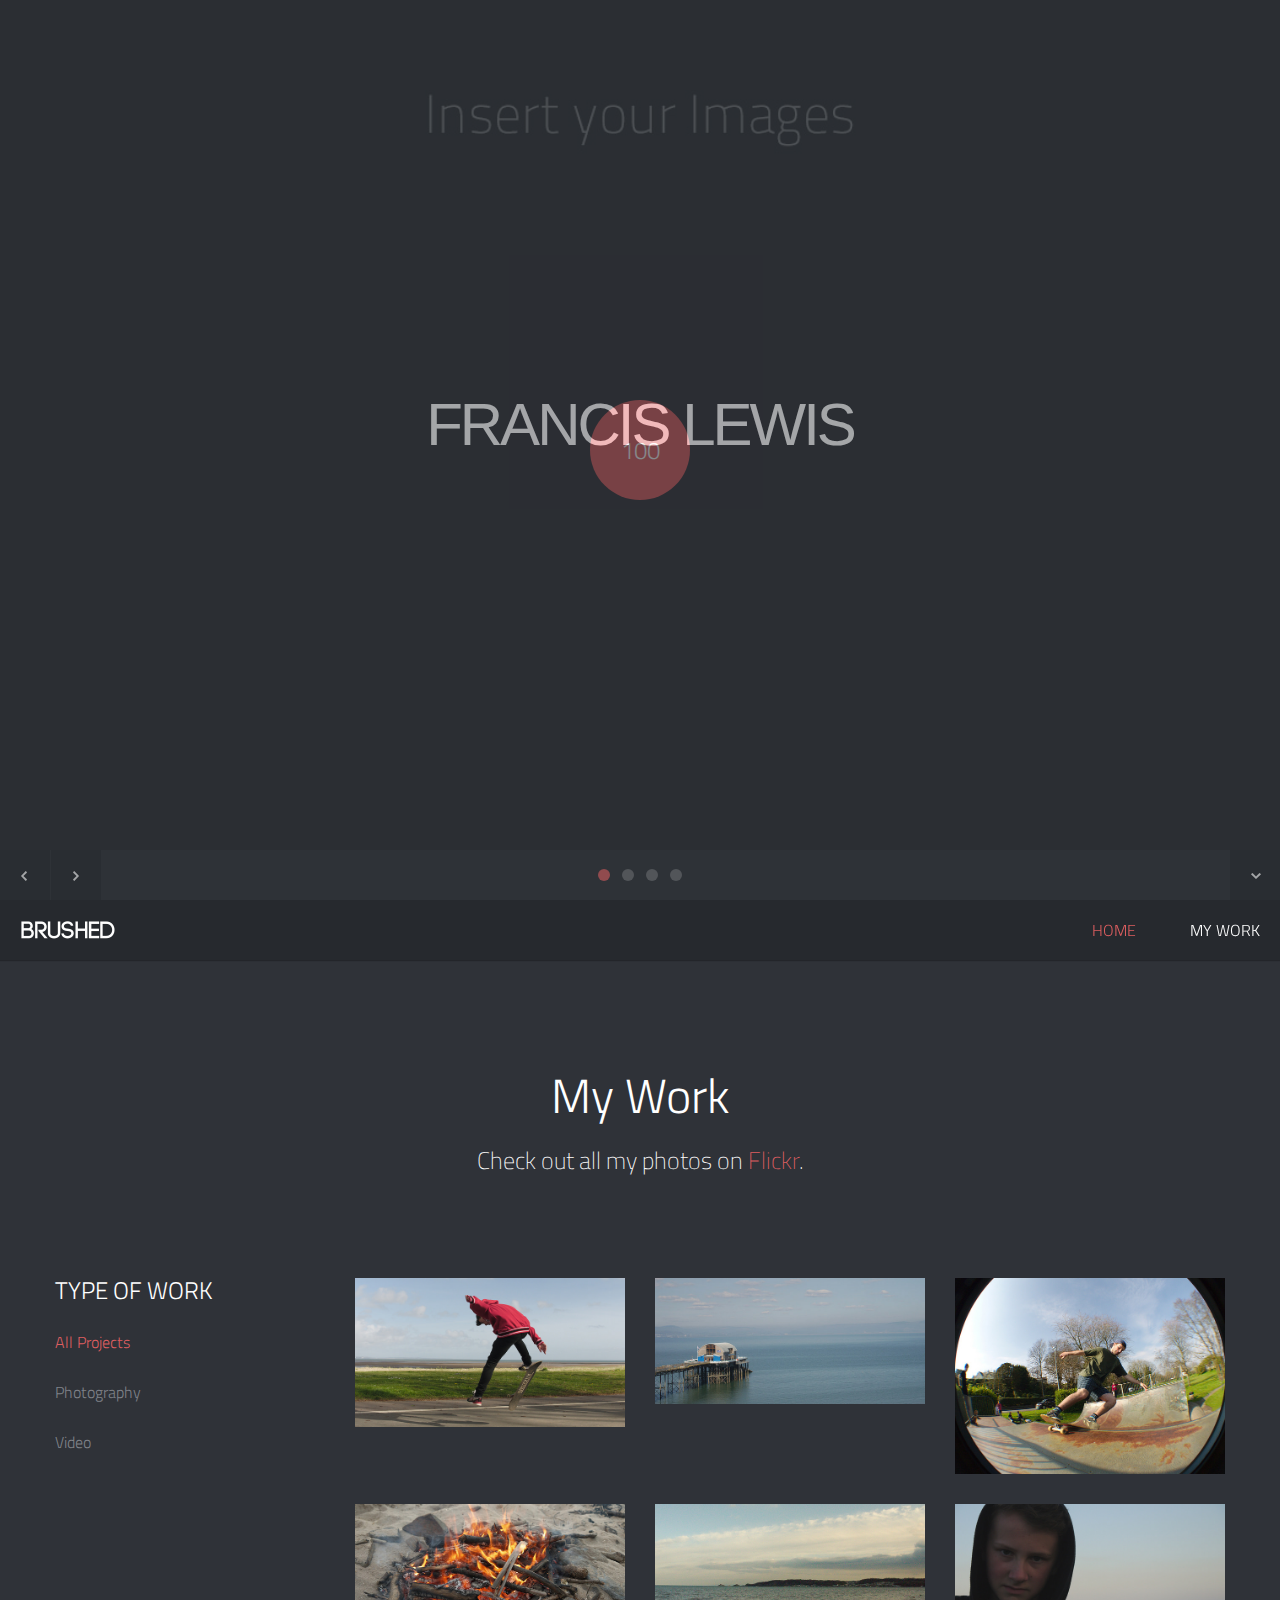
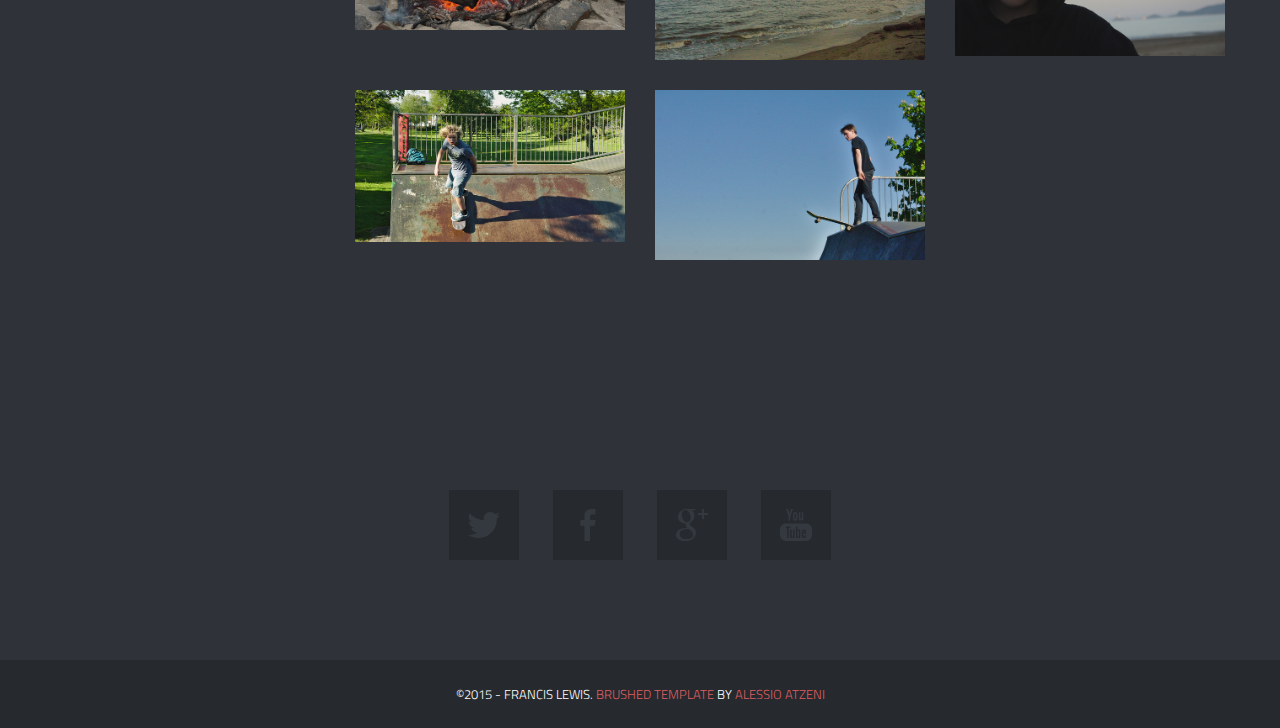
==== index.html @ e76071e8 "Added yt icon" ====
<!DOCTYPE html>
<!--[if lt IE 7]><html class="no-js lt-ie9 lt-ie8 lt-ie7" lang="en"> <![endif]-->
<!--[if (IE 7)&!(IEMobile)]><html class="no-js lt-ie9 lt-ie8" lang="en"><![endif]-->
<!--[if (IE 8)&!(IEMobile)]><html class="no-js lt-ie9" lang="en"><![endif]-->
<!--[if (IE 9)]><html class="no-js ie9" lang="en"><![endif]-->
<!--[if gt IE 8]><!--> <html lang="en-US"> <!--<![endif]-->
<head>

<!-- Meta Tags -->
<meta http-equiv="Content-Type" content="text/html; charset=UTF-8" />

<title>Francis Lewis - Photography</title>

<meta name="description" content="Insert Your Site Description" />

<!-- Mobile Specifics -->
<meta name="viewport" content="width=device-width, initial-scale=1.0">
<meta name="HandheldFriendly" content="true"/>
<meta name="MobileOptimized" content="320"/>

<!-- Mobile Internet Explorer ClearType Technology -->
<!--[if IEMobile]>  <meta http-equiv="cleartype" content="on">  <![endif]-->

<!-- Bootstrap -->
<link href="css/bootstrap.min.css" rel="stylesheet">

<!-- Main Style -->
<link href="css/main.css" rel="stylesheet">

<!-- Supersized -->
<link href="css/supersized.css" rel="stylesheet">
<link href="css/supersized.shutter.css" rel="stylesheet">

<!-- FancyBox -->
<link href="css/fancybox/jquery.fancybox.css" rel="stylesheet">

<!-- Font Icons -->
<link href="css/fonts.css" rel="stylesheet">

<!-- Shortcodes -->
<link href="css/shortcodes.css" rel="stylesheet">

<!-- Responsive -->
<link href="css/bootstrap-responsive.min.css" rel="stylesheet">
<link href="css/responsive.css" rel="stylesheet">

<!-- Supersized -->
<link href="css/supersized.css" rel="stylesheet">
<link href="css/supersized.shutter.css" rel="stylesheet">

<!-- Google Font -->
<link href='http://fonts.googleapis.com/css?family=Titillium+Web:400,200,200italic,300,300italic,400italic,600,600italic,700,700italic,900' rel='stylesheet' type='text/css'>

<!-- Fav Icon -->
<link rel="shortcut icon" href="#">

<link rel="apple-touch-icon" href="#">
<link rel="apple-touch-icon" sizes="114x114" href="#">
<link rel="apple-touch-icon" sizes="72x72" href="#">
<link rel="apple-touch-icon" sizes="144x144" href="#">

<!-- Modernizr -->
<script src="js/modernizr.js"></script>
</head>


<body>

<!-- This section is for Splash Screen -->
<div class="ole">
<section id="jSplash">
	<div id="circle"></div>
</section>
</div>
<!-- End of Splash Screen -->

<!-- Homepage Slider -->
<div id="home-slider">
    <div class="overlay"></div>

    <div class="slider-text">
    	<div id="slidecaption">Francis Lewis</div>
    </div>

	<div class="control-nav">
        <a id="prevslide" class="load-item"><i class="font-icon-arrow-simple-left"></i></a>
        <a id="nextslide" class="load-item"><i class="font-icon-arrow-simple-right"></i></a>
        <ul id="slide-list"></ul>

        <a id="nextsection" href="#work"><i class="font-icon-arrow-simple-down"></i></a>
    </div>
</div>
<!-- End Homepage Slider -->

<!-- Header -->
<header>
    <div class="sticky-nav">
    	<a id="mobile-nav" class="menu-nav" href="#menu-nav"></a>

        <div id="logo">
        	<a id="goUp" href="#home-slider" title="Francislewis">Francis Lewis</a>
        </div>

        <nav id="menu">
        	<ul id="menu-nav">
            	<li class="current"><a href="#home-slider">Home</a></li>
                <li><a href="#work">My Work</a></li>
            </ul>
        </nav>

    </div>
</header>
<!-- End Header -->

<!-- Our Work Section -->
<div id="work" class="page">
	<div class="container">
    	<!-- Title Page -->
        <div class="row">
            <div class="span12">
                <div class="title-page">
                    <h2 class="title">My Work</h2>
                    <h3 class="title-description">Check out all my photos on <a href="https://www.flickr.com/photos/127356653@N03/">Flickr</a>.</h3>
                </div>
            </div>
        </div>
        <!-- End Title Page -->

        <!-- Portfolio Projects -->
        <div class="row">
        	<div class="span3">
            	<!-- Filter -->
                <nav id="options" class="work-nav">
                    <ul id="filters" class="option-set" data-option-key="filter">
                    	<li class="type-work">Type of Work</li>
                        <li><a href="#filter" data-option-value="*" class="selected">All Projects</a></li>
                        <li><a href="#filter" data-option-value=".photography">Photography</a></li>
                        <li><a href="#filter" data-option-value=".video">Video</a></li>
                    </ul>
                </nav>
                <!-- End Filter -->
            </div>

            <div class="span9">
            	<div class="row">
                	<section id="projects">
                    	<ul id="thumbs">

							<!-- Item Project and Filter Name -->
                        	<li class="item-thumbs span3 photography">
                            	<!-- Fancybox - Gallery Enabled - Title - Full Image -->
                            	<a class="hover-wrap fancybox" data-fancybox-group="gallery" title="The City" href="img/work/full/image-01-full.jpg">
                                	<span class="overlay-img"></span>
                                    <span class="overlay-img-thumb font-icon-plus"></span>
                                </a>
                                <!-- Thumb Image and Description -->
                                <img src="img/work/thumbs/image-01.jpg" alt="A skateboarder on the seafront.">
                            </li>
                        	<!-- End Item Project -->

							<!-- Item Project and Filter Name -->
                        	<li class="item-thumbs span3 photography">
                            	<!-- Fancybox - Gallery Enabled - Title - Full Image -->
                            	<a class="hover-wrap fancybox" data-fancybox-group="gallery" title="The Office" href="img/work/full/image-02-full.jpg">
                                	<span class="overlay-img"></span>
                                    <span class="overlay-img-thumb font-icon-plus"></span>
                                </a>
                                <!-- Thumb Image and Description -->
                                <img src="img/work/thumbs/image-02.jpg" alt="Lorem ipsum dolor sit amet, consectetur adipiscing elit. Phasellus quis elementum odio. Curabitur pellentesque, dolor vel pharetra mollis.">
                            </li>
                        	<!-- End Item Project -->

							<!-- Item Project and Filter Name -->
                        	<li class="item-thumbs span3 photography">
                            	<!-- Fancybox - Gallery Enabled - Title - Full Image -->
                            	<a class="hover-wrap fancybox" data-fancybox-group="gallery" title="The Mountains" href="img/work/full/image-03-full.jpg">
                                	<span class="overlay-img"></span>
                                    <span class="overlay-img-thumb font-icon-plus"></span>
                                </a>
                                <!-- Thumb Image and Description -->
                                <img src="img/work/thumbs/image-03.jpg" alt="Lorem ipsum dolor sit amet, consectetur adipiscing elit. Phasellus quis elementum odio. Curabitur pellentesque, dolor vel pharetra mollis.">
                            </li>
                        	<!-- End Item Project -->

							<!-- Item Project and Filter Name -->
                        	<li class="item-thumbs span3 photography">
                            	<!-- Fancybox - Gallery Enabled - Title - Full Image -->
                            	<a class="hover-wrap fancybox" data-fancybox-group="gallery" title="The Sea" href="img/work/full/image-04-full.jpg">
                                	<span class="overlay-img"></span>
                                    <span class="overlay-img-thumb font-icon-plus"></span>
                                </a>
                                <!-- Thumb Image and Description -->
                                <img src="img/work/thumbs/image-04.jpg" alt="Lorem ipsum dolor sit amet, consectetur adipiscing elit. Phasellus quis elementum odio. Curabitur pellentesque, dolor vel pharetra mollis.">
                            </li>
                        	<!-- End Item Project -->

							<!-- Item Project and Filter Name -->
                        	<li class="item-thumbs span3 photography">
                            	<!-- Fancybox - Gallery Enabled - Title - Full Image -->
                            	<a class="hover-wrap fancybox" data-fancybox-group="gallery" title="Clouds" href="img/work/full/image-05-full.jpg">
                                	<span class="overlay-img"></span>
                                    <span class="overlay-img-thumb font-icon-plus"></span>
                                </a>
                                <!-- Thumb Image and Description -->
                                <img src="img/work/thumbs/image-05.jpg" alt="Lorem ipsum dolor sit amet, consectetur adipiscing elit. Phasellus quis elementum odio. Curabitur pellentesque, dolor vel pharetra mollis.">
                            </li>
                        	<!-- End Item Project -->


							<!-- Item Project and Filter Name -->
                        	<li class="item-thumbs span3 photography">
                            	<!-- Fancybox - Gallery Enabled - Title - Full Image -->
                            	<a class="hover-wrap fancybox" data-fancybox-group="gallery" title="The Dark" href="img/work/full/image-06-full.jpg">
                                	<span class="overlay-img"></span>
                                    <span class="overlay-img-thumb font-icon-plus"></span>
                                </a>
                                <!-- Thumb Image and Description -->
                                <img src="img/work/thumbs/image-06.jpg" alt="Lorem ipsum dolor sit amet, consectetur adipiscing elit. Phasellus quis elementum odio. Curabitur pellentesque, dolor vel pharetra mollis.">
                            </li>
                        	<!-- End Item Project -->

							<!-- Item Project and Filter Name -->
                        	<li class="item-thumbs span3 photography">
                            	<!-- Fancybox - Gallery Enabled - Title - Full Image -->
                            	<a class="hover-wrap fancybox" data-fancybox-group="gallery" title="The Beach" href="img/work/full/image-07-full.jpg">
                                	<span class="overlay-img"></span>
                                    <span class="overlay-img-thumb font-icon-plus"></span>
                                </a>
                                <!-- Thumb Image and Description -->
                                <img src="img/work/thumbs/image-07.jpg" alt="Lorem ipsum dolor sit amet, consectetur adipiscing elit. Phasellus quis elementum odio. Curabitur pellentesque, dolor vel pharetra mollis.">
                            </li>
                        	<!-- End Item Project -->
				<!-- Item Project and Filter Name -->

                        	<li class="item-thumbs span3 photography">
                            	<!-- Fancybox - Gallery Enabled - Title - Full Image -->
                            	<a class="hover-wrap fancybox" data-fancybox-group="gallery" title="The Beach" href="img/work/full/image-08-full.jpg">
                                	<span class="overlay-img"></span>
                                    <span class="overlay-img-thumb font-icon-plus"></span>
                                </a>
                                <!-- Thumb Image and Description -->
                                <img src="img/work/thumbs/image-08.jpg" alt="Lorem ipsum dolor sit amet, consectetur adipiscing elit. Phasellus quis elementum odio. Curabitur pellentesque, dolor vel pharetra mollis.">
                            </li>
                        	<!-- End Item Project -->
                        </ul>
                    </section>

            	</div>
            </div>
        </div>
        <!-- End Portfolio Projects -->
    </div>
</div>
<!-- End Our Work Section -->

<!-- Socialize -->
<div id="social-area" class="page">
	<div class="container">
    	<div class="row">
            <div class="span12">
                <nav id="social">
                    <ul>
                        <li><a href="https://twitter.com/swanseaboyfran" title="Follow Me on Twitter" target="_blank"><span class="font-icon-social-twitter"></span></a></li>
                        <li><a href="https://www.facebook.com/Francislewis2000" title="Follow Me on Facebook" target="_blank"><span class="font-icon-social-facebook"></span></a></li>
                        <li><a href="https://plus.google.com/+FrancisLewis2000" title="Follow Me on Google Plus" target="_blank"><span class="font-icon-social-google-plus"></span></a></li>
												<li><a href="https://plus.google.com/+FrancisLewis2000" title="Subscribe to me on Youtube" target="_blank"><span class="font-icon-social-youtube"></span></a></li>
                    </ul>
                </nav>
            </div>
        </div>
    </div>
</div>
<!-- End Socialize -->

<!-- Footer -->
<footer>
	<p class="credits">&copy;2015 - Francis Lewis. <a href="http://themes.alessioatzeni.com/html/brushed/" title="Brushed | Responsive One Page Template">Brushed Template</a> by <a href="http://www.alessioatzeni.com/" title="Alessio Atzeni | Web Designer &amp; Front-end Developer">Alessio Atzeni</a></p>
</footer>
<!-- End Footer -->

<!-- Back To Top -->
<a id="back-to-top" href="#">
	<i class="font-icon-arrow-simple-up"></i>
</a>
<!-- End Back to Top -->


<!-- Js -->
<script src="http://ajax.googleapis.com/ajax/libs/jquery/1.9.1/jquery.min.js"></script> <!-- jQuery Core -->
<script src="js/bootstrap.min.js"></script> <!-- Bootstrap -->
<script src="js/supersized.3.2.7.min.js"></script> <!-- Slider -->
<script src="js/waypoints.js"></script> <!-- WayPoints -->
<script src="js/waypoints-sticky.js"></script> <!-- Waypoints for Header -->
<script src="js/jquery.isotope.js"></script> <!-- Isotope Filter -->
<script src="js/jquery.fancybox.pack.js"></script> <!-- Fancybox -->
<script src="js/jquery.fancybox-media.js"></script> <!-- Fancybox for Media -->
<script src="js/jquery.tweet.js"></script> <!-- Tweet -->
<script src="js/plugins.js"></script> <!-- Contains: jPreloader, jQuery Easing, jQuery ScrollTo, jQuery One Page Navi -->
<script src="js/main.js"></script> <!-- Default JS -->
<!-- End Js -->

</body>
</html>
---- css/main.css ----
/*
Theme Name: Brushed
Theme URI: http://www.themes.alessioatzeni.com/html/brushed/
Author: Alessio Atzeni
Author URI: http://www.alessioatzeni.com
Description: Personal Website and Portfolio of Alessio Atzeni
Version: 1.0
*/


/* ==================================================
   Basic Styles
================================================== */

html, body {
	height: 100%;
}

html, hmtl a{
	width:100%;
	font-size: 100%;
	-webkit-text-size-adjust: 100%;
	-ms-text-size-adjust: 100%;
}

body{
	background:#2F3238;
	color:#7F8289;
	font-weight:300;
	font-size:16px;
	font-family: 'Titillium Web', sans-serif;
	line-height:28px;
}


a{
	color:#DE5E60;
	text-decoration: none;
	cursor: pointer;

	-webkit-transition: color 0.1s linear 0s;
	   -moz-transition: color 0.1s linear 0s;
		 -o-transition: color 0.1s linear 0s;
		    transition: color 0.1s linear 0s;
}

a:hover,
a:active,
a:focus{
	outline: 0;
	color:#FFFFFF;
	text-decoration:none;
}

a img {
	border: none;
}

a > img {
	vertical-align: bottom;
}

img {
	max-width: none;
}

strong {
  	font-weight: 500;
}

p {
	margin: 0 0 30px;
}

hr {
	border-style: dashed;
	border-color: #3C3F45;
	border-bottom: none;
	border-left: none;
	border-right: none;
	margin: 50px 0;
}

.align_left{
	float:left;
	margin:0 25px 0 0px!important;
}

.align_right{
	float:right;
	margin:0 0 0 25px!important;
}

.text_align_left {
	text-align: left;
}

.text_align_center {
	text-align: center;
}

.text_align_right {
	text-align: right;
}

.color-text {
    color: #DE5E60;
}

.through{
	text-decoration:line-through;
}

input, button, select, textarea {
	font-weight: 300;
	font-family: 'Titillium Web', sans-serif;
	outline: 0;
}

input:focus,
textarea:focus,
input[type="text"]:focus {
	outline: 0;
}

input:-moz-placeholder,
textarea:-moz-placeholder {
  color: #7F8289;
}

input:-ms-input-placeholder,
textarea:-ms-input-placeholder {
  color: #7F8289;
}

input::-webkit-input-placeholder,
textarea::-webkit-input-placeholder {
  color: #7F8289;
}

/* ==================================================
   Code and Pre
================================================== */

code,
pre {
  	padding: 0 3px 2px;
  	-webkit-border-radius: 3px;
       -moz-border-radius: 3px;
            border-radius: 3px;
  	color: #232527;
  	font-size: 12px;
  	font-family: Monaco, Menlo, Consolas, "Courier New", monospace;
}

code {
  	padding: 2px 4px;
  	border: 1px solid #dde4e9;
  	background-color: #F6F6F6;
  	color: #232527;
  	white-space: nowrap;
}

pre {
  	display: block;
  	margin: 70px 50px;
  	padding: 30px;
  	border: 1px solid #dde4e9;
  	-webkit-border-radius: 4px;
       -moz-border-radius: 4px;
            border-radius: 4px;
  	background-color: #FCFCFC;
  	white-space: pre;
  	white-space: pre-wrap;
  	word-wrap: break-word;
  	word-break: break-all;
  	font-size: 12px;
  	line-height: 20px;
}

pre code {
  	padding: 0;
  	border: 0;
  	background-color: transparent;
  	color: inherit;
  	white-space: pre;
  	white-space: pre-wrap;
}

.pre-scrollable {
  	overflow-y: scroll;
  	max-height: 340px;
}

/* ==================================================
   Typography
================================================== */

h1,
h2,
h3,
h4,
h5,
h6{
	margin:0 0 20px 0;
	color:#FFFFFF;
	font-weight:300;
	font-family: 'Titillium Web', sans-serif;
	line-height:1.5em;
}

h1{
	font-size:48px;
}

h2{
	font-size:36px;
}

h3{
	font-size:24px;
}

h4{
	font-size:20px;
}

h5{
	font-size:18px;
}

h6{
	font-size:16px;
}

h3.spec {
	color: #FFFFFF;
    font-size: 24px;
    font-weight: 300;
    line-height: 1em;
    margin-bottom: 30px;
    text-transform: uppercase;
}


/* ==================================================
   Margin Bottom Sets
================================================== */

.margin-0{
	margin-bottom:0 !important;
}

.margin-10{
	margin-bottom:10px !important;
}

.margin-15{
	margin-bottom:15px !important;
}

.margin-20{
	margin-bottom:20px !important;
}

.margin-30{
	margin-bottom:30px !important;
}

.margin-40{
	margin-bottom:40px !important;
}

.margin-50{
	margin-bottom:50px !important;
}

.margin-60{
	margin-bottom:60px !important;
}

.margin-70{
	margin-bottom:70px !important;
}

.margin-80{
	margin-bottom:80px !important;
}

/* ==================================================
   Home Slider
================================================== */

#home-slider {
	position: relative;
	overflow: hidden;
	height: 100%;
}

#home-slider .overlay {
	position: absolute;
	width: 100%;
	height: 100%;
	background: #26292E;
	opacity: 0.7;
	filter: alpha(opacity=70);
	z-index: 0;
}

#home-slider .slider-text {
	position: absolute;
	left: 50%;
	top: 50%;
	margin: -150px 0 0 -585px;
	width: 1170px;
	height: 250px;
	text-align: center;
	z-index: 2;
}

#home-slider #slidecaption {
	width: 100%;
	line-height: 250px;
	margin: 0;
	text-align: center;
	text-shadow: none;
}

#home-slider .slide-content {
	font-size: 60px;
	color: #FFFFFF;
	letter-spacing: -3px;
	text-transform: uppercase;
}

#home-slider .control-nav {
	position: absolute;
	width: 100%;
	background: #2F3238;
	height: 50px;
	bottom: 0;
	z-index: 2;
}

#home-slider #nextslide,
#home-slider #prevslide {
	background-image: none;
	background-color: #26292E;
	display: inline-block;
	margin: 0;
	position: relative;
	top: 0;
	left: 0;
	right: 0;
	width: 50px;
	height: 50px;
	opacity: 1;
	filter: alpha(opacity=100);

	-webkit-transition: background 0.1s linear 0s;
	   -moz-transition: background 0.1s linear 0s;
		 -o-transition: background 0.1s linear 0s;
		    transition: background 0.1s linear 0s;
}

#home-slider #nextslide {
	margin-left: -3px;
}

#home-slider #nextsection {
	float:right;
}

#home-slider #nextslide:hover,
#home-slider #prevslide:hover {
	background-color:#DE5E60;
}

#home-slider #nextslide i,
#home-slider #prevslide i {
	font-size: 16px;
	color: #FFFFFF;
	position: absolute;
	left: 50%;
	top: 50%;
	margin-top: -7px;
	line-height: 1em;
}

#home-slider #nextslide i {
	margin-left: -8px;
}

#home-slider #prevslide i {
	margin-left: -9px;
}

#home-slider ul#slide-list {
	top: 50%;
	padding: 0;
	margin:-6px 0 0 0;
}

#home-slider ul#slide-list li {
	margin-right: 12px;
}

#home-slider ul#slide-list li:last-child {
	margin-right: 0;
}

#home-slider ul#slide-list li a {
	background-color: #6E7074;
	background-image: none;
	width: 12px;
	height: 12px;

	-webkit-border-radius: 999px;
	-moz-border-radius: 999px;
	border-radius: 999px;

	-webkit-transition: background 0.1s linear 0s;
	   -moz-transition: background 0.1s linear 0s;
		 -o-transition: background 0.1s linear 0s;
		    transition: background 0.1s linear 0s;
}

#home-slider ul#slide-list li a:hover {
	background-color: #FFFFFF;
}

#home-slider ul#slide-list li.current-slide a,
#home-slider ul#slide-list li.current-slide a:hover {
	background-color:#DE5E60;
}

#home-slider #nextsection {
	background-color: #26292E;
	margin: 0;
	position: relative;
	float:right;
	width: 50px;
	height: 50px;

	-webkit-transition: background 0.1s linear 0s;
	   -moz-transition: background 0.1s linear 0s;
		 -o-transition: background 0.1s linear 0s;
		    transition: background 0.1s linear 0s;
}

#home-slider #nextsection:hover {
	background-color:#DE5E60;
}

#home-slider #nextsection i {
	font-size: 16px;
	color: #FFFFFF;
	position: absolute;
	left: 50%;
	top: 50%;
	margin-top: -7px;
	line-height: 1em;
}

#home-slider #nextsection i {
	margin-left: -7px;
}


/* ==================================================
   Header
================================================== */

header {
	width: 100%;
	z-index: 99;
}

header .sticky-nav {
	position: relative;
	width: 100%;
	height: 60px;
	background: #26292E;
	z-index: 1001;

	-webkit-box-shadow: 0 1px 1px rgba(0, 0, 0, 0.25);
	-moz-box-shadow: 0 1px 1px rgba(0, 0, 0, 0.25);
	box-shadow: 0 1px 1px rgba(0, 0, 0, 0.25);
}

header .sticky-nav.stuck {
	position: fixed;
	top: 0;
	left: 0;
	z-index: 1001;
}

header #logo {
	color: #FFFFFF;
	float: left;
	padding: 15px 0;
	margin-left: 20px;
}

header #logo a {
	background: url(../img/logo.png) no-repeat;
	width: 96px;
	height: 30px;
	text-indent: -9999px;
	display: block;
	opacity: 1;
	filter: alpha(opacity=100);

	-webkit-transition: opacity 0.25s ease-in-out 0s;
	   -moz-transition: opacity 0.25s ease-in-out 0s;
		 -o-transition: opacity 0.25s ease-in-out 0s;
		    transition: opacity 0.25s ease-in-out 0s;
}

header #logo a:hover {
	opacity: 0.65;
	filter: alpha(opacity=65);
}

nav#menu {
	float: right;
	margin-right: 20px;
}

nav#menu #menu-nav {
	margin: 0;
	padding: 0;
}

nav#menu #menu-nav li {
	list-style: none;
	display: inline-block;
	margin-left: 50px;
}

nav#menu #menu-nav li:first-child {
	margin-left: 0;
}

nav#menu #menu-nav li a {
	color: #FFFFFF;
	font-size: 16px;
	font-weight: 300;
	line-height: 60px;
	display: block;
	text-transform: uppercase;
}

nav#menu #menu-nav li.current a,
nav#menu #menu-nav li a:hover {
	color: #DE5E60;
}


/* ==================================================
   Mobile Navigation
================================================== */

#mobile-nav {
	display: none;
}

.menu-nav {
	background:url(../img/menu-mobile.png) 0 0 no-repeat;
	width: 16px;
	height: 16px;
	display: block;
	margin: 22px 0 0 0;

	-webkit-transform: rotate(0deg);
	   -moz-transform: rotate(0deg);
		-ms-transform: rotate(0deg);
		 -o-transform: rotate(0deg);
			transform: rotate(0deg);

	-webkit-transition: -webkit-transform 250ms ease-out 0s;
	   -moz-transition: -moz-transform 250ms ease-out 0s;
		 -o-transition: -o-transform 250ms ease-out 0s;
		    transition: transform 250ms ease-out 0s;
}

.menu-nav.open {
	background-position: 0 -16px;

	-webkit-transform: rotate(-180deg);
	   -moz-transform: rotate(-180deg);
		-ms-transform: rotate(-180deg);
		 -o-transform: rotate(-180deg);
			transform: rotate(-180deg);

	-webkit-transition: -webkit-transform 250ms ease-out 0s;
	   -moz-transition: -moz-transform 250ms ease-out 0s;
		 -o-transition: -o-transform 250ms ease-out 0s;
		    transition: transform 250ms ease-out 0s;
}

#navigation-mobile {
	display: none;
	text-align: center;
	width: 100%;
	background: #26292E;
	border-bottom: 1px solid #2F3238;
	position: relative;
	float: left;
	z-index: 9999;
}

#navigation-mobile li {
	list-style: none;
	border-top: 1px solid #2F3238;
}

#navigation-mobile li a{
	display: block;
	font-size: 16px;
	text-transform: uppercase;
	padding: 20px 0;
}


/* ==================================================
   Section Page
================================================== */

.page {
	background: #2F3238;
	padding: 100px 0;
	position: relative;
	z-index: 99;
}

.page-alternate {
	background: #26292E;
	padding: 100px 0;
	position: relative;
	z-index: 99;
}

.title-page {
	text-align: center;
	margin-bottom: 100px;
}

.title-page .title {
	font-size: 48px;
	margin: 0 0 10px 0
}

.title-page .title-description {
	font-size: 24px;
	font-weight: 200;
	margin: 0;
}

/* ==================================================
   Section Portfolio
================================================== */

.type-work {
	color: #FFFFFF;
	font-size: 24px;
	font-weight: 300;
	margin-bottom: 30px;
	line-height: 1em;
	text-transform: uppercase;
}

.work-nav #filters {
	margin: 0;
	padding: 0;
	list-style: none;
}

.work-nav #filters li {
	margin: 0 0 30px 0;
	padding: 0;
}

.work-nav #filters li a {
	color: #7F8289;
	font-size: 16px;
	display: block;
}

.work-nav #filters li a:hover {
	color: #FFFFFF;
}

.work-nav #filters li a.selected {
	color: #DE5E60;
}

#thumbs {
	margin: 0;
	padding: 0;
}

#thumbs li {
	list-style-type: none;
}

.item-thumbs {
	position: relative;
	overflow: hidden;
	margin-bottom: 30px;
	cursor: pointer;
}

.item-thumbs a + img {
	width: 100%;
}

.item-thumbs .hover-wrap {
	position: absolute;
	display: block;
	width: 100%;
	height: 100%;

	opacity: 0;
	filter: alpha(opacity=0);

	-webkit-transition: all 450ms ease-out 0s;
	   -moz-transition: all 450ms ease-out 0s;
		 -o-transition: all 450ms ease-out 0s;
		    transition: all 450ms ease-out 0s;

	-webkit-transform: rotateY(180deg) scale(0.5,0.5);
	   -moz-transform: rotateY(180deg) scale(0.5,0.5);
		-ms-transform: rotateY(180deg) scale(0.5,0.5);
		 -o-transform: rotateY(180deg) scale(0.5,0.5);
			transform: rotateY(180deg) scale(0.5,0.5);
}

.item-thumbs:hover .hover-wrap,
.item-thumbs.active .hover-wrap {
	opacity: 1;
	filter: alpha(opacity=100);

	-webkit-transform: rotateY(0deg) scale(1,1);
	   -moz-transform: rotateY(0deg) scale(1,1);
		-ms-transform: rotateY(0deg) scale(1,1);
		 -o-transform: rotateY(0deg) scale(1,1);
		    transform: rotateY(0deg) scale(1,1);
}

.item-thumbs .hover-wrap .overlay-img {
	position: absolute;
	width: 100%;
	height: 100%;
	background: #DE5E60;

	opacity: 0.80;
	filter: alpha(opacity=80);
}

.item-thumbs .hover-wrap .overlay-img-thumb {
	position: absolute;
	top: 50%;
	left: 50%;
	margin: -16px 0 0 -16px;
	color: #FFFFFF;
	font-size: 32px;
	line-height: 1em;

	opacity: 1;
	filter: alpha(opacity=100);
}


/* ==================================================
   About Section
================================================== */

.profile-name {
	margin-bottom: 15px;
}

.profile-description {
	margin-bottom: 25px;
}

.image-wrap {
	position: relative;
	overflow: hidden;
	margin-bottom: 25px;
	cursor: pointer;
}

.image-wrap img {
	width: 100%;
}

.image-wrap  .hover-wrap {
	position: absolute;
	display: block;
	width: 100%;
	height: 100%;

	opacity: 0;
	filter: alpha(opacity=0);

	-webkit-transition: all 450ms ease-out 0s;
	   -moz-transition: all 450ms ease-out 0s;
		 -o-transition: all 450ms ease-out 0s;
		    transition: all 450ms ease-out 0s;

	-webkit-transform: rotateY(180deg) scale(0.5,0.5);
	   -moz-transform: rotateY(180deg) scale(0.5,0.5);
		-ms-transform: rotateY(180deg) scale(0.5,0.5);
		 -o-transform: rotateY(180deg) scale(0.5,0.5);
			transform: rotateY(180deg) scale(0.5,0.5);
}

.image-wrap:hover .hover-wrap,
.image-wrap.active .hover-wrap {
	opacity: 1;
	filter: alpha(opacity=100);

	-webkit-transform: rotateY(0deg) scale(1,1);
	   -moz-transform: rotateY(0deg) scale(1,1);
		-ms-transform: rotateY(0deg) scale(1,1);
		 -o-transform: rotateY(0deg) scale(1,1);
		    transform: rotateY(0deg) scale(1,1);
}

.image-wrap .hover-wrap .overlay-img {
	position: absolute;
	width: 100%;
	height: 100%;
	background: #DE5E60;

	opacity: 0.80;
	filter: alpha(opacity=80);
}

.image-wrap .hover-wrap .overlay-text-thumb {
	position: absolute;
	width: 100%;
	height: 32px;
	top: 50%;
	margin: -16px 0 0 0;
	color: #FFFFFF;
	font-size: 20px;
	font-weight: 300;
	line-height: 32px;
	text-transform: uppercase;
	text-align: center;

	opacity: 1;
	filter: alpha(opacity=100);
}

.social-icons {
	margin: 0;
	padding: 0;
}

.social-icons li {
	display: inline-block;
	margin-left: 15px;
}

.social-icons li:first-child {
	margin-left: 0;
}

.social-icons li a{
	color: #FFFFFF;
	font-size: 16px;
	line-height: 1em;
	width: 16px;
	height: 16px;

	opacity: 0.3;
	filter: alpha(opacity=30);

	-webkit-transition: opacity 0.1s linear 0s;
	   -moz-transition: opacity 0.1s linear 0s;
		 -o-transition: opacity 0.1s linear 0s;
		    transition: opacity 0.1s linear 0s;
}

.social-icons li a:hover{
	opacity: 1;
	filter: alpha(opacity=100);
}

/* ==================================================
   Contact Section
================================================== */

.contact-details h3 {
	color: #FFFFFF;
    font-size: 24px;
    font-weight: 300;
    margin-bottom: 30px;
	line-height: 1em;
    text-transform: uppercase;
}

.contact-details ul {
	margin: 0;
	padding: 0;
	list-style: none;
}

.contact-details ul li {
	margin: 0 0 20px;
	line-height: 28px;
	padding: 0;
}

#contact-form {
	margin-bottom: 0;
}

#contact-form p {
	margin-bottom: 1px;
}

#contact-form input,
#contact-form textarea {
    border: none;
	-webkit-border-radius: 0;
	-moz-border-radius: 0;
    border-radius: 0;

    -webkit-box-shadow: none;
	-moz-box-shadow: none;
	box-shadow: none;

	background: #26292E;
    color: #FFFFFF;
    font-size: 16px;
    height: auto;
    padding: 15px;
	margin: 0;

    resize: none;
}

#contact-form input {
    width: 100%;
	-webkit-box-sizing: border-box;
	-moz-box-sizing: border-box;
	box-sizing: border-box;
}

#contact-form textarea {
    width: 100%;
	resize: vertical;
	-webkit-box-sizing: border-box;
	-moz-box-sizing: border-box;
	box-sizing: border-box;
}

#contact-form .submit {
    background: #3C3F45;
    color: #23262C;
    cursor: pointer;
    display: inline-block;
    font-size: 18px;
    font-weight: 500;
    padding: 16px 40px;
    text-align: center;
    vertical-align: middle;
    width: auto;
	margin-top: 30px;

	-webkit-transition: background 0.1s linear 0s, color 0.1s linear 0s;
	   -moz-transition: background 0.1s linear 0s, color 0.1s linear 0s;
		 -o-transition: background 0.1s linear 0s, color 0.1s linear 0s;
		    transition: background 0.1s linear 0s, color 0.1s linear 0s;
}

#contact-form .submit:hover {
    background: #DE5E60;
    color: #FFFFFF;
}

#response {
	margin-top: 20px;
	color: #FFFFFF;
}


/* ==================================================
   Twitter Feed
================================================== */

#twitter-feed {
	padding: 100px 0 90px;
	text-align: center;
}

#twitter-feed .follow {
	position: absolute;
	bottom: 30px;
	left: 50%;
	margin-left: -8px;
	font-size: 16px;
}

#ticker .tweet_list {
	margin: 0;
	padding: 0;
	height: 64px;
	list-style: none;
	overflow-y: hidden;
}

#ticker .tweet_list li {
	font-size: 18px;
	height: 64px;
	line-height: 28px;
	overflow: hidden;
}

#ticker .tweet_list .tweet_time a {
	color: #7f8289;
	font-size: 14px;
	font-style: italic;
	margin-left: 10px;
}

#ticker .tweet_list .tweet_time a:hover {
	color: #FFFFFF;
}


/* ==================================================
   Social Area
================================================== */

#social-area {
    text-align: center;
}

#social-area #social ul {
	margin: 0;
	padding: 0;
}

#social-area #social ul li {
	display: inline-block;
	margin-left: 30px;
	list-style: none;
	cursor: pointer;
}

#social-area #social ul li:first-child {
	margin-left: 0;
}

#social ul li a {
	display: block;
	width: 70px;
	height: 70px;

	background: #26292E;

	-webkit-transition: all 400ms ease-out 0s;
	   -moz-transition: all 400ms ease-out 0s;
		 -o-transition: all 400ms ease-out 0s;
		    transition: all 400ms ease-out 0s;

	-webkit-transform: rotateY(180deg);
	   -moz-transform: rotateY(180deg);
		-ms-transform: rotateY(180deg);
		 -o-transform: rotateY(180deg);
			transform: rotateY(180deg);
}

#social ul li a span {
	display: inline-block;
	margin: 0;
	color: #55606a;
	font-size: 32px;
	line-height: 70px;

	opacity: 0.3;
	filter: alpha(opacity=30);

	-webkit-transition: all 400ms ease-out 0s;
	   -moz-transition: all 400ms ease-out 0s;
		 -o-transition: all 400ms ease-out 0s;
		    transition: all 400ms ease-out 0s;

	-webkit-transform: rotateY(180deg);
	   -moz-transform: rotateY(180deg);
		-ms-transform: rotateY(180deg);
		 -o-transform: rotateY(180deg);
			transform: rotateY(180deg);
}

#social ul li:hover a,
#social ul li.active a {
	background-color: #DE5E60;

	-webkit-transform: rotateY(0deg);
	   -moz-transform: rotateY(0deg);
		-ms-transform: rotateY(0deg);
		 -o-transform: rotateY(0deg);
		    transform: rotateY(0deg);
}

#social ul li:hover a span,
#social ul li.active a span {
	color: #FFFFFF;
	opacity: 1;
	filter: alpha(opacity=100);

	-webkit-transform: rotateY(0deg);
	   -moz-transform: rotateY(0deg);
		-ms-transform: rotateY(0deg);
		 -o-transform: rotateY(0deg);
			transform: rotateY(0deg);
}

/* ==================================================
   Footer
================================================== */

footer {
	position: relative;
	width: 100%;
	height: auto;
	background: #26292E;
	text-align: center;
	z-index: 99;
}

footer .credits {
	color: #FFFFFF;
	font-size: 13px;
	margin-bottom: 0;
	padding: 20px 0;
	text-transform: uppercase;
}

/* ==================================================
   Back to Top
================================================== */

#back-to-top {
	display: none;
	background-color: #3C3F45;
	margin: 0;
	position: fixed;
	bottom: 0;
	right: 0;
	width: 50px;
	height: 50px;
	z-index: 99;

	-webkit-transition: background 0.1s linear 0s;
	   -moz-transition: background 0.1s linear 0s;
		 -o-transition: background 0.1s linear 0s;
		    transition: background 0.1s linear 0s;
}

#back-to-top:hover {
	background-color:#DE5E60;
}

#back-to-top i {
	font-size: 16px;
	color: #FFFFFF;
	position: absolute;
	left: 50%;
	top: 50%;
	margin-top: -7px;
	line-height: 1em;
}

#back-to-top i {
	margin-left: -7px;
}


/* ==================================================
   Preloader
================================================== */

#jpreOverlay,
#jSplash {
	background-color: #2F3238;
	position: absolute;
	width: 100%;
	height: 100%;
	z-index: 700;
}

#jpreSlide{
	position: absolute;
	top: 50% !important;
	left: 50% !important;
	margin: -50px 0 0 -50px;
	width: 100px;
	height: 100px;
}

#jpreLoader {
	position: relative !important;
	width: 100% !important;
	height: 100% !important;
	top: 0 !important;
}

#jprePercentage {
	width: 50px;
	height: 50px !important;
	line-height: 50px;
	position: absolute !important;
	text-align: center;
	left: 50%;
	top: 50%;
	margin: -25px 0 0 -25px;
	z-index: 800;

	font-size: 24px;
	color: #FFFFFF;

	-webkit-animation: circle 1s infinite forwards;
	   -moz-animation: circle 1s infinite forwards;
		-ms-animation: circle 1s infinite forwards;
		 -o-animation: circle 1s infinite forwards;
			animation: circle 1s infinite forwards;
}

#circle {
	position: absolute;
	top: 50%;
	left: 50%;
	z-index: 11;
	margin: -50px 0 0 -50px;
	width: 100px;
	height: 100px;
	background: #DE5E60;
	-webkit-border-radius: 999px;
	-moz-border-radius: 999px;
	border-radius: 999px;
	opacity: 0;
	filter: alpha(opacity=0);

	-webkit-animation: circle 1s infinite forwards;
	   -moz-animation: circle 1s infinite forwards;
		-ms-animation: circle 1s infinite forwards;
			animation: circle 1s infinite forwards;
}

@-webkit-keyframes circle {
	0% {-webkit-transform: rotateY(0deg);
		-webkit-animation-timing-function: ease-in;
	}
	50% {-webkit-transform: rotateY(180deg);
		-webkit-animation-timing-function: ease-out;
	}
	100% {-webkit-transform: rotateY(0deg);
		-webkit-animation-timing-function: ease-in;
	}
}

@-moz-keyframes circle {
	0% {-moz-transform: rotateY(0deg);
	}
	50% {-moz-transform: rotateY(180deg);
		-moz-animation-timing-function: ease-out;
	}
	100% {-moz-transform: rotateY(0deg);
		-moz-animation-timing-function: ease-in;
	}
}

@-ms-keyframes circle {
	0% {-ms-transform: rotateY(0deg);
		-ms-animation-timing-function: ease-in;
	}
	50% {-ms-transform: rotateY(180deg);
		-ms-animation-timing-function: ease-out;
	}
	100% {-ms-transform: rotateY(0deg);
		-ms-animation-timing-function: ease-in;
	}
}

@-o-keyframes circle {
	0% {-o-transform: rotateY(0deg);
		-o-animation-timing-function: ease-in;
	}
	50% {-o-transform: rotateY(180deg);
		-o-animation-timing-function: ease-out;
	}
	100% {-o-transform: rotateY(0deg);
		-o-animation-timing-function: ease-in;
	}
}

@keyframes circle {
	0% {transform: rotateY(0deg);
		animation-timing-function: ease-in;
	}
	50% {transform: rotateY(180deg);
		animation-timing-function: ease-out;
	}
	100% {transform: rotateY(0deg);
		animation-timing-function: ease-in;
	}
}


/* ==================================================
   Isotope Filtering
================================================== */

/**** Isotope Filtering ****/

.isotope-item {
  z-index: 2;
}

.isotope-hidden.isotope-item {
  pointer-events: none;
  z-index: 1;
}

/**** Isotope CSS3 transitions ****/

.isotope,
.isotope .isotope-item {
  -webkit-transition-duration: 0.8s;
     -moz-transition-duration: 0.8s;
      -ms-transition-duration: 0.8s;
       -o-transition-duration: 0.8s;
          transition-duration: 0.8s;
}

.isotope {
  -webkit-transition-property: height, width;
     -moz-transition-property: height, width;
      -ms-transition-property: height, width;
       -o-transition-property: height, width;
          transition-property: height, width;
}

.isotope .isotope-item {
  -webkit-transition-property: -webkit-transform, opacity;
     -moz-transition-property:    -moz-transform, opacity;
      -ms-transition-property:     -ms-transform, opacity;
       -o-transition-property:      -o-transform, opacity;
          transition-property:         transform, opacity;
}

/**** disabling Isotope CSS3 transitions ****/

.isotope.no-transition,
.isotope.no-transition .isotope-item,
.isotope .isotope-item.no-transition {
  -webkit-transition-duration: 0s;
     -moz-transition-duration: 0s;
      -ms-transition-duration: 0s;
       -o-transition-duration: 0s;
          transition-duration: 0s;
}

/* End: Recommended Isotope styles */



/* disable CSS transitions for containers with infinite scrolling*/
.isotope.infinite-scrolling {
  -webkit-transition: none;
     -moz-transition: none;
      -ms-transition: none;
       -o-transition: none;
          transition: none;
}
---- css/supersized.css ----
/*

	Supersized - Fullscreen Slideshow jQuery Plugin
	Version : 3.2.7
	Site	: www.buildinternet.com/project/supersized
	
	Author	: Sam Dunn
	Company : One Mighty Roar (www.onemightyroar.com)
	License : MIT License / GPL License
	
*/

* { margin:0; padding:0; }
img { border:none; }

#supersized-loader { position:absolute; top:50%; left:50%; z-index:0; width:60px; height:60px; margin:-30px 0 0 -30px; text-indent:-999em; background:url(../img/progress.gif) no-repeat center center;}

#supersized {  display:block; position:fixed; left:0; top:0; overflow:hidden; z-index:-1; height:100%; width:100%; margin:0; padding:0; }
#supersized img { width:auto; height:auto; position:relative; display:none; outline:none; border:none; }
#supersized.speed img { -ms-interpolation-mode:nearest-neighbor; image-rendering: -moz-crisp-edges; }	/*Speed*/
#supersized.quality img { -ms-interpolation-mode:bicubic; image-rendering: optimizeQuality; }			/*Quality*/

#supersized li { display:block; list-style:none; z-index:-30; position:fixed; overflow:hidden; top:0; left:0; width:100%; height:100%; background:#111; }
#supersized a { width:100%; height:100%; display:block; }
#supersized li.prevslide { z-index:-20; }
#supersized li.activeslide { z-index:-10; }
#supersized li.image-loading { background:#111 url(../img/progress.gif) no-repeat center center; width:100%; height:100%; }
#supersized li.image-loading img{ visibility:hidden; }
#supersized li.prevslide img, #supersized li.activeslide img{ display:inline-block; }
---- css/supersized.shutter.css ----
/*

Supersized - Fullscreen Slideshow jQuery Plugin
Version : 3.2.7
Site	: www.buildinternet.com/project/supersized

Theme 	: Shutter 1.2
Author	: Sam Dunn
Company : One Mighty Roar (www.onemightyroar.com)
License : MIT License / GPL License

*/

/* Controls Bar
----------------------------*/
#controls-wrapper { margin:0 auto; height:42px; width:100%; bottom:0px; left:0; z-index:4; background:url(../img/nav-bg.png) repeat-x; position:fixed; }
#controls { overflow:hidden; height:100%; position:relative; text-align:left; z-index:5; }
#slidecounter { float:left; color:#999; font:14px "Helvetica Neue", Helvetica, Arial, sans-serif; text-shadow:#000 0 -1px 0; margin:0px 10px 0 15px; line-height:42px; }
#slidecaption { overflow:hidden; float:left; color:#FFF; font:400 14px "Helvetica Neue", Helvetica, Arial, sans-serif; text-shadow:#000 1px 1px 2px; margin:0 20px 0 0; line-height:42px; }

#navigation { float:right; margin:0px 20px 0 0; }
#play-button{ float:left; margin-top:1px;border-right:1px solid #333; background:url('../img/supersized/bg-hover.png') repeat-x 0 44px; }
#play-button:hover{ background-position:0 1px; cursor:pointer; }

#prevslide, #nextslide{ position:absolute; height:43px; width:43px; top:50%; margin-top:-21px; opacity:0.6; }
#prevslide{ left:10px; background:url('../img/supersized/back.png'); }
#nextslide{ right:10px; background:url('../img/supersized/forward.png'); }
#prevslide:active, #nextslide:active{ margin-top:-19px; }
#prevslide:hover, #nextslide:hover{ cursor:pointer; }

ul#slide-list{ padding:15px 0; float:left; position:absolute; left:50%; }
ul#slide-list li{ list-style:none; width:12px; height:12px; float:left; margin:0 5px 0 0; }
ul#slide-list li.current-slide a, ul#slide-list li.current-slide a:hover{ background-position:0 0px; }
ul#slide-list li a{ display:block; width:12px; height:12px; background:url('../img/supersized/nav-dot.png') no-repeat 0 -24px; }
ul#slide-list li a:hover{ background-position:0 -12px; cursor:pointer; }

#tray-button{ float:right; margin-top:1px; border-left:1px solid #333; background:url('../img/supersized/bg-hover.png') repeat-x 0 44px; }
#tray-button:hover{ background-position:0 1px; cursor:pointer; }


/* Progress Bar
----------------------------*/
#progress-back{ z-index:5; position:fixed; bottom:42px; left:0; height:8px; width:100%; background:url('../img/supersized/progress-back.png') repeat-x; }
#progress-bar{ position:relative; height:8px; width:100%; background:url('../img/supersized/progress-bar.png') repeat-x; }


/* Thumbnail Navigation
----------------------------*/
#nextthumb,#prevthumb { z-index:2; display:none; position:fixed; bottom:61px; height:75px; width:100px; overflow:hidden; background:#ddd; border:1px solid #fff; -webkit-box-shadow:0 0 5px #000; }
#nextthumb { right:12px; }
#prevthumb { left:12px; }
#nextthumb img, #prevthumb img { width:150px; height:auto;  }
#nextthumb:active, #prevthumb:active { bottom:59px; }
#nextthumb:hover, #prevthumb:hover { cursor:pointer; }


/* Thumbnail Tray
----------------------------*/
#thumb-tray{ position:fixed; z-index:3; bottom:0; left:0; background:url(../img/bg-black.png); height:150px; width:100%; overflow:hidden; text-align:center; -moz-box-shadow: 0px 0px 4px #000; -webkit-box-shadow: 0px 0px 4px #000; box-shadow: 0px 0px 4px #000; }

#thumb-back, #thumb-forward{ position:absolute; z-index:5; bottom:42px; height:108px; width:40px; }
#thumb-back{ left:0; background: url('../img/supersized/thumb-back.png') no-repeat center center;}
#thumb-forward{ right:0; background:url('../img/supersized/thumb-forward.png') no-repeat center center;}
#thumb-back:hover, #thumb-forward:hover{ cursor:pointer; background-color:rgba(256,256,256, 0.1); }
#thumb-back:hover{ border-right:1px solid rgba(256,256,256, 0.2); }
#thumb-forward:hover{ border-left:1px solid rgba(256,256,256, 0.2); }


ul#thumb-list{ display:inline-block; list-style:none; position:relative; left:0px; padding:0 0px; }
ul#thumb-list li{ background:#111; list-style:none; display:inline; width:150px; height:108px; overflow:hidden; float:left; margin:0; }
ul#thumb-list li img { width:200px; height:auto; opacity:0.5; -ms-filter: "progid:DXImageTransform.Microsoft.Alpha(Opacity=60)"; filter:alpha(opacity=60); -webkit-transition: all 100ms ease-in-out; -moz-transition: all 100ms ease-in-out; -o-transition: all 100ms ease-in-out; -ms-transition: all 100ms ease-in-out; transition: all 100ms ease-in-out; }
ul#thumb-list li.current-thumb img, ul#thumb-list li:hover img{ opacity:1; -ms-filter: "progid:DXImageTransform.Microsoft.Alpha(Opacity=100)"; filter:alpha(opacity=100); }
ul#thumb-list li:hover{ cursor:pointer; }
---- css/fonts.css ----
/* ==================================================
Font-Face Icons
================================================== */

@font-face {
	font-family: 'Icons';
	src:url('fonts/Icons.eot');
	src:url('fonts/Icons.eot?#iefix') format('embedded-opentype'),
		url('fonts/Icons.woff') format('woff'),
		url('fonts/Icons.ttf') format('truetype'),
		url('fonts/Icons.svg#Icons') format('svg');
	font-weight: normal;
	font-style: normal;
}

/* Use the following CSS code if you want to use data attributes for inserting your icons */
[data-icon]:before {
	font-family: 'Icons';
	content: attr(data-icon);
	speak: none;
	font-weight: normal;
	font-variant: normal;
	text-transform: none;
	line-height: 1;
	-webkit-font-smoothing: antialiased;
}

[class^="font-"]:before, [class*=" font-"]:before {
	font-family: 'Icons';
	speak: none;
	font-style: normal;
	font-weight: normal;
	font-variant: normal;
	text-transform: none;
	-webkit-font-smoothing: antialiased;
}

[class^="font-"],
[class*=" font-"]{
	display:inline-block;
	line-height:1em;
}

/* Use the following CSS code if you want to have a class per icon */
/*
Instead of a list of all class selectors,
you can use the generic selector below, but it's slower:
[class*="font-icon-"] {
*/
.font-icon-zoom-out, .font-icon-zoom-in, .font-icon-wrench, .font-icon-waves, .font-icon-warning, .font-icon-volume-up, .font-icon-volume-off, .font-icon-volume-down, .font-icon-viewport, .font-icon-user, .font-icon-user-border, .font-icon-upload, .font-icon-upload-2, .font-icon-unlock, .font-icon-underline, .font-icon-tint, .font-icon-time, .font-icon-text, .font-icon-text-width, .font-icon-text-height, .font-icon-tags, .font-icon-tag, .font-icon-table, .font-icon-strikethrough, .font-icon-stop, .font-icon-step-forward, .font-icon-step-backward, .font-icon-stars, .font-icon-star, .font-icon-star-line, .font-icon-star-half, .font-icon-sort, .font-icon-sort-up, .font-icon-sort-down, .font-icon-social-zerply, .font-icon-social-youtube, .font-icon-social-yelp, .font-icon-social-yahoo, .font-icon-social-wordpress, .font-icon-social-virb, .font-icon-social-vimeo, .font-icon-social-viddler, .font-icon-social-twitter, .font-icon-social-tumblr, .font-icon-social-stumbleupon, .font-icon-social-soundcloud, .font-icon-social-skype, .font-icon-social-share-this, .font-icon-social-quora, .font-icon-social-pinterest, .font-icon-social-photobucket, .font-icon-social-paypal, .font-icon-social-myspace, .font-icon-social-linkedin, .font-icon-social-last-fm, .font-icon-social-grooveshark, .font-icon-social-google-plus, .font-icon-social-github, .font-icon-social-forrst, .font-icon-social-flickr, .font-icon-social-facebook, .font-icon-social-evernote, .font-icon-social-envato, .font-icon-social-email, .font-icon-social-dribbble, .font-icon-social-digg, .font-icon-social-deviant-art, .font-icon-social-blogger, .font-icon-social-behance, .font-icon-social-bebo, .font-icon-social-addthis, .font-icon-social-500px, .font-icon-sitemap, .font-icon-signout, .font-icon-signin, .font-icon-signal, .font-icon-shopping-cart, .font-icon-search, .font-icon-rss, .font-icon-road, .font-icon-retweet, .font-icon-resize-vertical, .font-icon-resize-vertical-2, .font-icon-resize-small, .font-icon-resize-horizontal, .font-icon-resize-horizontal-2, .font-icon-resize-fullscreen, .font-icon-resize-full, .font-icon-repeat, .font-icon-reorder, .font-icon-remove, .font-icon-remove-sign, .font-icon-remove-circle, .font-icon-read-more, .font-icon-random, .font-icon-question-sign, .font-icon-pushpin, .font-icon-pushpin-2, .font-icon-print, .font-icon-plus, .font-icon-plus-sign, .font-icon-play, .font-icon-picture, .font-icon-phone, .font-icon-phone-sign, .font-icon-phone-boxed, .font-icon-pause, .font-icon-paste, .font-icon-paper-clip, .font-icon-ok, .font-icon-ok-sign, .font-icon-ok-circle, .font-icon-music, .font-icon-move, .font-icon-money, .font-icon-minus, .font-icon-minus-sign, .font-icon-map, .font-icon-map-marker, .font-icon-map-marker-2, .font-icon-magnet, .font-icon-magic, .font-icon-lock, .font-icon-list, .font-icon-list-3, .font-icon-list-2, .font-icon-link, .font-icon-layer, .font-icon-key, .font-icon-italic, .font-icon-info, .font-icon-indent-right, .font-icon-indent-left, .font-icon-inbox, .font-icon-inbox-empty, .font-icon-home, .font-icon-heart, .font-icon-heart-line, .font-icon-headphones, .font-icon-headphones-line, .font-icon-headphones-line-2, .font-icon-headphones-2, .font-icon-hdd, .font-icon-group, .font-icon-grid, .font-icon-grid-large, .font-icon-globe_line, .font-icon-glass, .font-icon-glass_2, .font-icon-gift, .font-icon-forward, .font-icon-font, .font-icon-folder-open, .font-icon-folder-close, .font-icon-flag, .font-icon-fire, .font-icon-film, .font-icon-file, .font-icon-file-empty, .font-icon-fast-forward, .font-icon-fast-backward, .font-icon-facetime, .font-icon-eye, .font-icon-eye_disable, .font-icon-expand-view, .font-icon-expand-view-3, .font-icon-expand-view-2, .font-icon-expand-vertical, .font-icon-expand-horizontal, .font-icon-exclamation, .font-icon-email, .font-icon-email_2, .font-icon-eject, .font-icon-edit, .font-icon-edit-check, .font-icon-download, .font-icon-download_2, .font-icon-dashboard, .font-icon-credit-card, .font-icon-copy, .font-icon-comments, .font-icon-comments-line, .font-icon-comment, .font-icon-comment-line, .font-icon-columns, .font-icon-columns-2, .font-icon-cogs, .font-icon-cog, .font-icon-cloud, .font-icon-check, .font-icon-check-empty, .font-icon-certificate, .font-icon-camera, .font-icon-calendar, .font-icon-bullhorn, .font-icon-briefcase, .font-icon-bookmark, .font-icon-book, .font-icon-bolt, .font-icon-bold, .font-icon-blockquote, .font-icon-bell, .font-icon-beaker, .font-icon-barcode, .font-icon-ban-circle, .font-icon-ban-chart, .font-icon-ban-chart-2, .font-icon-backward, .font-icon-asterisk, .font-icon-arrow-simple-up, .font-icon-arrow-simple-up-circle, .font-icon-arrow-simple-right, .font-icon-arrow-simple-right-circle, .font-icon-arrow-simple-left, .font-icon-arrow-simple-left-circle, .font-icon-arrow-simple-down, .font-icon-arrow-simple-down-circle, .font-icon-arrow-round-up, .font-icon-arrow-round-up-circle, .font-icon-arrow-round-right, .font-icon-arrow-round-right-circle, .font-icon-arrow-round-left, .font-icon-arrow-round-left-circle, .font-icon-arrow-round-down, .font-icon-arrow-round-down-circle, .font-icon-arrow-light-up, .font-icon-arrow-light-round-up, .font-icon-arrow-light-round-up-circle, .font-icon-arrow-light-round-right, .font-icon-arrow-light-round-right-circle, .font-icon-arrow-light-round-left, .font-icon-arrow-light-round-left-circle, .font-icon-arrow-light-round-down, .font-icon-arrow-light-round-down-circle, .font-icon-arrow-light-right, .font-icon-arrow-light-left, .font-icon-arrow-light-down, .font-icon-align-right, .font-icon-align-left, .font-icon-align-justify, .font-icon-align-center, .font-icon-adjust {
	font-family: 'Icons';
	speak: none;
	font-style: normal;
	font-weight: normal;
	font-variant: normal;
	text-transform: none;
	line-height: 1;
	-webkit-font-smoothing: antialiased;
}
.font-icon-zoom-out:before {
	content: "\e000";
}
.font-icon-zoom-in:before {
	content: "\e001";
}
.font-icon-wrench:before {
	content: "\e002";
}
.font-icon-waves:before {
	content: "\e003";
}
.font-icon-warning:before {
	content: "\e004";
}
.font-icon-volume-up:before {
	content: "\e005";
}
.font-icon-volume-off:before {
	content: "\e006";
}
.font-icon-volume-down:before {
	content: "\e007";
}
.font-icon-viewport:before {
	content: "\e008";
}
.font-icon-user:before {
	content: "\e009";
}
.font-icon-user-border:before {
	content: "\e00a";
}
.font-icon-upload:before {
	content: "\e00b";
}
.font-icon-upload-2:before {
	content: "\e00c";
}
.font-icon-unlock:before {
	content: "\e00d";
}
.font-icon-underline:before {
	content: "\e00e";
}
.font-icon-tint:before {
	content: "\e00f";
}
.font-icon-time:before {
	content: "\e010";
}
.font-icon-text:before {
	content: "\e011";
}
.font-icon-text-width:before {
	content: "\e012";
}
.font-icon-text-height:before {
	content: "\e013";
}
.font-icon-tags:before {
	content: "\e014";
}
.font-icon-tag:before {
	content: "\e015";
}
.font-icon-table:before {
	content: "\e016";
}
.font-icon-strikethrough:before {
	content: "\e017";
}
.font-icon-stop:before {
	content: "\e018";
}
.font-icon-step-forward:before {
	content: "\e019";
}
.font-icon-step-backward:before {
	content: "\e01a";
}
.font-icon-stars:before {
	content: "\e01b";
}
.font-icon-star:before {
	content: "\e01c";
}
.font-icon-star-line:before {
	content: "\e01d";
}
.font-icon-star-half:before {
	content: "\e01e";
}
.font-icon-sort:before {
	content: "\e01f";
}
.font-icon-sort-up:before {
	content: "\e020";
}
.font-icon-sort-down:before {
	content: "\e021";
}
.font-icon-social-zerply:before {
	content: "\e022";
}
.font-icon-social-youtube:before {
	content: "\e023";
}
.font-icon-social-yelp:before {
	content: "\e024";
}
.font-icon-social-yahoo:before {
	content: "\e025";
}
.font-icon-social-wordpress:before {
	content: "\e026";
}
.font-icon-social-virb:before {
	content: "\e027";
}
.font-icon-social-vimeo:before {
	content: "\e028";
}
.font-icon-social-viddler:before {
	content: "\e029";
}
.font-icon-social-twitter:before {
	content: "\e02a";
}
.font-icon-social-tumblr:before {
	content: "\e02b";
}
.font-icon-social-stumbleupon:before {
	content: "\e02c";
}
.font-icon-social-soundcloud:before {
	content: "\e02d";
}
.font-icon-social-skype:before {
	content: "\e02e";
}
.font-icon-social-share-this:before {
	content: "\e02f";
}
.font-icon-social-quora:before {
	content: "\e030";
}
.font-icon-social-pinterest:before {
	content: "\e031";
}
.font-icon-social-photobucket:before {
	content: "\e032";
}
.font-icon-social-paypal:before {
	content: "\e033";
}
.font-icon-social-myspace:before {
	content: "\e034";
}
.font-icon-social-linkedin:before {
	content: "\e035";
}
.font-icon-social-last-fm:before {
	content: "\e036";
}
.font-icon-social-grooveshark:before {
	content: "\e037";
}
.font-icon-social-google-plus:before {
	content: "\e038";
}
.font-icon-social-github:before {
	content: "\e039";
}
.font-icon-social-forrst:before {
	content: "\e03a";
}
.font-icon-social-flickr:before {
	content: "\e03b";
}
.font-icon-social-facebook:before {
	content: "\e03c";
}
.font-icon-social-evernote:before {
	content: "\e03d";
}
.font-icon-social-envato:before {
	content: "\e03e";
}
.font-icon-social-email:before {
	content: "\e03f";
}
.font-icon-social-dribbble:before {
	content: "\e040";
}
.font-icon-social-digg:before {
	content: "\e041";
}
.font-icon-social-deviant-art:before {
	content: "\e042";
}
.font-icon-social-blogger:before {
	content: "\e043";
}
.font-icon-social-behance:before {
	content: "\e044";
}
.font-icon-social-bebo:before {
	content: "\e045";
}
.font-icon-social-addthis:before {
	content: "\e046";
}
.font-icon-social-500px:before {
	content: "\e047";
}
.font-icon-sitemap:before {
	content: "\e048";
}
.font-icon-signout:before {
	content: "\e049";
}
.font-icon-signin:before {
	content: "\e04a";
}
.font-icon-signal:before {
	content: "\e04b";
}
.font-icon-shopping-cart:before {
	content: "\e04c";
}
.font-icon-search:before {
	content: "\e04d";
}
.font-icon-rss:before {
	content: "\e04e";
}
.font-icon-road:before {
	content: "\e04f";
}
.font-icon-retweet:before {
	content: "\e050";
}
.font-icon-resize-vertical:before {
	content: "\e051";
}
.font-icon-resize-vertical-2:before {
	content: "\e052";
}
.font-icon-resize-small:before {
	content: "\e053";
}
.font-icon-resize-horizontal:before {
	content: "\e054";
}
.font-icon-resize-horizontal-2:before {
	content: "\e055";
}
.font-icon-resize-fullscreen:before {
	content: "\e056";
}
.font-icon-resize-full:before {
	content: "\e057";
}
.font-icon-repeat:before {
	content: "\e058";
}
.font-icon-reorder:before {
	content: "\e059";
}
.font-icon-remove:before {
	content: "\e05a";
}
.font-icon-remove-sign:before {
	content: "\e05b";
}
.font-icon-remove-circle:before {
	content: "\e05c";
}
.font-icon-read-more:before {
	content: "\e05d";
}
.font-icon-random:before {
	content: "\e05e";
}
.font-icon-question-sign:before {
	content: "\e05f";
}
.font-icon-pushpin:before {
	content: "\e060";
}
.font-icon-pushpin-2:before {
	content: "\e061";
}
.font-icon-print:before {
	content: "\e062";
}
.font-icon-plus:before {
	content: "\e063";
}
.font-icon-plus-sign:before {
	content: "\e064";
}
.font-icon-play:before {
	content: "\e065";
}
.font-icon-picture:before {
	content: "\e066";
}
.font-icon-phone:before {
	content: "\e067";
}
.font-icon-phone-sign:before {
	content: "\e068";
}
.font-icon-phone-boxed:before {
	content: "\e069";
}
.font-icon-pause:before {
	content: "\e06a";
}
.font-icon-paste:before {
	content: "\e06b";
}
.font-icon-paper-clip:before {
	content: "\e06c";
}
.font-icon-ok:before {
	content: "\e06d";
}
.font-icon-ok-sign:before {
	content: "\e06e";
}
.font-icon-ok-circle:before {
	content: "\e06f";
}
.font-icon-music:before {
	content: "\e070";
}
.font-icon-move:before {
	content: "\e071";
}
.font-icon-money:before {
	content: "\e072";
}
.font-icon-minus:before {
	content: "\e073";
}
.font-icon-minus-sign:before {
	content: "\e074";
}
.font-icon-map:before {
	content: "\e075";
}
.font-icon-map-marker:before {
	content: "\e076";
}
.font-icon-map-marker-2:before {
	content: "\e077";
}
.font-icon-magnet:before {
	content: "\e078";
}
.font-icon-magic:before {
	content: "\e079";
}
.font-icon-lock:before {
	content: "\e07a";
}
.font-icon-list:before {
	content: "\e07b";
}
.font-icon-list-3:before {
	content: "\e07c";
}
.font-icon-list-2:before {
	content: "\e07d";
}
.font-icon-link:before {
	content: "\e07e";
}
.font-icon-layer:before {
	content: "\e07f";
}
.font-icon-key:before {
	content: "\e080";
}
.font-icon-italic:before {
	content: "\e081";
}
.font-icon-info:before {
	content: "\e082";
}
.font-icon-indent-right:before {
	content: "\e083";
}
.font-icon-indent-left:before {
	content: "\e084";
}
.font-icon-inbox:before {
	content: "\e085";
}
.font-icon-inbox-empty:before {
	content: "\e086";
}
.font-icon-home:before {
	content: "\e087";
}
.font-icon-heart:before {
	content: "\e088";
}
.font-icon-heart-line:before {
	content: "\e089";
}
.font-icon-headphones:before {
	content: "\e08a";
}
.font-icon-headphones-line:before {
	content: "\e08b";
}
.font-icon-headphones-line-2:before {
	content: "\e08c";
}
.font-icon-headphones-2:before {
	content: "\e08d";
}
.font-icon-hdd:before {
	content: "\e08e";
}
.font-icon-group:before {
	content: "\e08f";
}
.font-icon-grid:before {
	content: "\e090";
}
.font-icon-grid-large:before {
	content: "\e091";
}
.font-icon-globe_line:before {
	content: "\e092";
}
.font-icon-glass:before {
	content: "\e093";
}
.font-icon-glass_2:before {
	content: "\e094";
}
.font-icon-gift:before {
	content: "\e095";
}
.font-icon-forward:before {
	content: "\e096";
}
.font-icon-font:before {
	content: "\e097";
}
.font-icon-folder-open:before {
	content: "\e098";
}
.font-icon-folder-close:before {
	content: "\e099";
}
.font-icon-flag:before {
	content: "\e09a";
}
.font-icon-fire:before {
	content: "\e09b";
}
.font-icon-film:before {
	content: "\e09c";
}
.font-icon-file:before {
	content: "\e09d";
}
.font-icon-file-empty:before {
	content: "\e09e";
}
.font-icon-fast-forward:before {
	content: "\e09f";
}
.font-icon-fast-backward:before {
	content: "\e0a0";
}
.font-icon-facetime:before {
	content: "\e0a1";
}
.font-icon-eye:before {
	content: "\e0a2";
}
.font-icon-eye_disable:before {
	content: "\e0a3";
}
.font-icon-expand-view:before {
	content: "\e0a4";
}
.font-icon-expand-view-3:before {
	content: "\e0a5";
}
.font-icon-expand-view-2:before {
	content: "\e0a6";
}
.font-icon-expand-vertical:before {
	content: "\e0a7";
}
.font-icon-expand-horizontal:before {
	content: "\e0a8";
}
.font-icon-exclamation:before {
	content: "\e0a9";
}
.font-icon-email:before {
	content: "\e0aa";
}
.font-icon-email_2:before {
	content: "\e0ab";
}
.font-icon-eject:before {
	content: "\e0ac";
}
.font-icon-edit:before {
	content: "\e0ad";
}
.font-icon-edit-check:before {
	content: "\e0ae";
}
.font-icon-download:before {
	content: "\e0af";
}
.font-icon-download_2:before {
	content: "\e0b0";
}
.font-icon-dashboard:before {
	content: "\e0b1";
}
.font-icon-credit-card:before {
	content: "\e0b2";
}
.font-icon-copy:before {
	content: "\e0b3";
}
.font-icon-comments:before {
	content: "\e0b4";
}
.font-icon-comments-line:before {
	content: "\e0b5";
}
.font-icon-comment:before {
	content: "\e0b6";
}
.font-icon-comment-line:before {
	content: "\e0b7";
}
.font-icon-columns:before {
	content: "\e0b8";
}
.font-icon-columns-2:before {
	content: "\e0b9";
}
.font-icon-cogs:before {
	content: "\e0ba";
}
.font-icon-cog:before {
	content: "\e0bb";
}
.font-icon-cloud:before {
	content: "\e0bc";
}
.font-icon-check:before {
	content: "\e0bd";
}
.font-icon-check-empty:before {
	content: "\e0be";
}
.font-icon-certificate:before {
	content: "\e0bf";
}
.font-icon-camera:before {
	content: "\e0c0";
}
.font-icon-calendar:before {
	content: "\e0c1";
}
.font-icon-bullhorn:before {
	content: "\e0c2";
}
.font-icon-briefcase:before {
	content: "\e0c3";
}
.font-icon-bookmark:before {
	content: "\e0c4";
}
.font-icon-book:before {
	content: "\e0c5";
}
.font-icon-bolt:before {
	content: "\e0c6";
}
.font-icon-bold:before {
	content: "\e0c7";
}
.font-icon-blockquote:before {
	content: "\e0c8";
}
.font-icon-bell:before {
	content: "\e0c9";
}
.font-icon-beaker:before {
	content: "\e0ca";
}
.font-icon-barcode:before {
	content: "\e0cb";
}
.font-icon-ban-circle:before {
	content: "\e0cc";
}
.font-icon-ban-chart:before {
	content: "\e0cd";
}
.font-icon-ban-chart-2:before {
	content: "\e0ce";
}
.font-icon-backward:before {
	content: "\e0cf";
}
.font-icon-asterisk:before {
	content: "\e0d0";
}
.font-icon-arrow-simple-up:before {
	content: "\e0d1";
}
.font-icon-arrow-simple-up-circle:before {
	content: "\e0d2";
}
.font-icon-arrow-simple-right:before {
	content: "\e0d3";
}
.font-icon-arrow-simple-right-circle:before {
	content: "\e0d4";
}
.font-icon-arrow-simple-left:before {
	content: "\e0d5";
}
.font-icon-arrow-simple-left-circle:before {
	content: "\e0d6";
}
.font-icon-arrow-simple-down:before {
	content: "\e0d7";
}
.font-icon-arrow-simple-down-circle:before {
	content: "\e0d8";
}
.font-icon-arrow-round-up:before {
	content: "\e0d9";
}
.font-icon-arrow-round-up-circle:before {
	content: "\e0da";
}
.font-icon-arrow-round-right:before {
	content: "\e0db";
}
.font-icon-arrow-round-right-circle:before {
	content: "\e0dc";
}
.font-icon-arrow-round-left:before {
	content: "\e0dd";
}
.font-icon-arrow-round-left-circle:before {
	content: "\e0de";
}
.font-icon-arrow-round-down:before {
	content: "\e0df";
}
.font-icon-arrow-round-down-circle:before {
	content: "\e0e0";
}
.font-icon-arrow-light-up:before {
	content: "\e0e1";
}
.font-icon-arrow-light-round-up:before {
	content: "\e0e2";
}
.font-icon-arrow-light-round-up-circle:before {
	content: "\e0e3";
}
.font-icon-arrow-light-round-right:before {
	content: "\e0e4";
}
.font-icon-arrow-light-round-right-circle:before {
	content: "\e0e5";
}
.font-icon-arrow-light-round-left:before {
	content: "\e0e6";
}
.font-icon-arrow-light-round-left-circle:before {
	content: "\e0e7";
}
.font-icon-arrow-light-round-down:before {
	content: "\e0e8";
}
.font-icon-arrow-light-round-down-circle:before {
	content: "\e0e9";
}
.font-icon-arrow-light-right:before {
	content: "\e0ea";
}
.font-icon-arrow-light-left:before {
	content: "\e0eb";
}
.font-icon-arrow-light-down:before {
	content: "\e0ec";
}
.font-icon-align-right:before {
	content: "\e0ed";
}
.font-icon-align-left:before {
	content: "\e0ee";
}
.font-icon-align-justify:before {
	content: "\e0ef";
}
.font-icon-align-center:before {
	content: "\e0f0";
}
.font-icon-adjust:before {
	content: "\e0f1";
}
---- css/shortcodes.css ----
/* ==================================================
   Buttons
================================================== */

.button {
  	display: inline-block;
  	margin-bottom: 0;
  	padding: 13px 26px;
  	-webkit-border-radius: 0;
       -moz-border-radius: 0;
            border-radius: 0;
  	background-color: #3C3F45;
  	color: #23262C;
  	vertical-align: middle;
  	text-align: center;
  	text-transform: uppercase;
  	font-weight:500;
  	font-size: 16px;
  	cursor: pointer;
	border:none;
  
	-webkit-transition: all 0.1s linear;
       -moz-transition: all 0.1s linear;
         -o-transition: all 0.1s linear;
            transition: all 0.1s linear;
  	*border: 0;
  	*zoom: 1;
}

/*--- Hover/Active/Focus State ---*/

.button:hover,
.button:active,
.button:focus {
	background-color: #DE5E60;
	color:#FFFFFF;
}

/* --- Button Sizes --- */

.button.button-large {
  	padding: 16px 30px;
  	font-size: 18px;
}

.button.button-small {
  	padding: 8px 18px;
  	font-size: 14px;
}

.button.button-mini {
  	padding: 4px 12px;
  	font-size: 12px;
}

.button.button-block {
	padding-right: 0;
	padding-left: 0;
	width: 100%;	
}

.button + .button {
	margin-left: 10px;	
}

/* ==================================================
   Accordion & Toggle
================================================== */

.accordion {
  	margin-bottom: 20px;
}

.accordion-group {
  	margin-bottom: 4px;
  	border: none;
  	-webkit-border-radius: 0;
       -moz-border-radius: 0;
          	border-radius: 0;
}

.accordion-heading {
  	border-bottom: 0 none;
}

.accordion-heading .accordion-toggle {
	position: relative;
  	display: block;
  	padding: 15px;
	background:#3C3F45;
	color: #23262C;
	font-size: 18px;
	font-weight: 600;
	text-transform: uppercase;
	
	-webkit-transition: all 0.1s linear 0s;
	-moz-transition: all 0.1s linear 0s;
	-ms-transition: all 0.1s linear 0s;
	-o-transition: all 0.1s linear 0s;
	transition: all 0.1s linear 0s;
}

.accordion-toggle {
  	cursor: pointer;
}

.accordion-heading:hover .accordion-toggle,
.accordion-heading:hover .accordion-toggle.inactive {
	background:#DE5E60;
	color:#FFFFFF;
}

.accordion-heading .accordion-toggle.active {
	background:#DE5E60;
	color:#FFFFFF;
}

.accordion-heading .accordion-toggle.inactive {
	background:#3C3F45;
}

.accordion-heading.accordionize .accordion-toggle span,
.accordion-heading.togglize .accordion-toggle span {
    position: absolute;
    top: 50%;
    right: 20px;
    margin: -8px 0 0 0;
    color: #23262C;
    font-size: 18px;
	
	-webkit-transition: all 0.1s linear 0s;
	-moz-transition: all 0.1s linear 0s;
	-ms-transition: all 0.1s linear 0s;
	-o-transition: all 0.1s linear 0s;
	transition: all 0.1s linear 0s;
}

.accordion-heading:hover .accordion-toggle span {
	color: #FFFFFF;
}

.accordion-heading .accordion-toggle.active span,
.accordion-heading:hover .accordion-toggle.inactive span {
	color: #FFFFFF;	
}

.accordion-heading.accordionize .accordion-toggle.active span,
.accordion-heading.togglize .accordion-toggle.active span {
	-webkit-transform: rotate(180deg);
	-moz-transform: rotate(180deg);
	-ms-transform: rotate(180deg);
	-o-transform: rotate(180deg);
	transform: rotate(180deg);
}

.accordion-heading.togglize .accordion-toggle span {
	margin: -8px 0 0 0;
	font-size: 18px;
}

.accordion-heading.togglize .accordion-toggle.active span {
	opacity:0;
	filter: alpha(opacity=0);
}

.accordion-heading.togglize .accordion-toggle.active span + span {
	opacity:1;
	filter: alpha(opacity=100);
}

.accordion-inner {
	background: #26292E;
  	padding: 16px 20px;
	border: none;
}

/* ==================================================
   Alerts
================================================== */

.alert {
  	margin-bottom: 20px;
  	padding: 15px 35px 15px 15px;
	border: none;
	text-shadow: none;
  	-webkit-border-radius: 0px;
       -moz-border-radius: 0px;
          	border-radius: 0px;
  	background-color: #DBA571;
}

.alert,
.alert h4 {
	color: #FFFFFF;
}

.alert h4 {
  	margin: 0;
}

.alert .close {
 	position: relative;
  	top: 2px;
  	right: -22px;
  	line-height: 20px;
	color: #FFFFFF;	
	text-shadow: none;
	
	-webkit-transition: opacity 0.1s linear 0s;
	-moz-transition: opacity 0.1s linear 0s;
	-ms-transition: opacity 0.1s linear 0s;
	-o-transition: opacity 0.1s linear 0s;
	transition: opacity 0.1s linear 0s;
}

.alert .close:hover {
	opacity: 1;	
}

.alert-standard {
  	background-color: #3C3F45;
}

.alert-success {
  	background-color: #1F7F5C;
}

.alert-danger,
.alert-error {
  	background-color: #E56C69;
}

.alert-info {
  	background-color: #5A9AA8;
}


.alert-block {
  	padding-top: 14px;
    padding-bottom: 14px;
}

.alert-block > p,
.alert-block > ul {
  	margin-bottom: 0;
}

.alert-block p + p {
  	margin-top: 5px;
}

/* ==================================================
   Tabs
================================================== */

.nav {
 	margin-bottom: 0px;
  	margin-left: 0;
  	list-style: none;
}

.nav > li > a {
  	display: block;
  	color: #23262C;
  	font-size: 18px;
	font-weight: 600;
	text-transform: uppercase;
	border: none;
  	-webkit-border-radius: 0;
       -moz-border-radius: 0;
          	border-radius: 0;
}

.nav > li > a:hover,
.nav > li > a:focus {
  	background-color: #DE5E60;
	color: #FFFFFF;
  	text-decoration: none;
  	display: block;
}

.nav > li > a > img {
  	max-width: none;
}

.nav > .pull-right {
  	float: right;
}

.nav-tabs {
  	*zoom: 1;
}

.nav-tabs:before,
.nav-tabs:after {
  	display: table;
  	content: "";
  	line-height: 0;
}

.nav-tabs:after {
  	clear: both;
}

.nav-tabs {
  	border-bottom: none;
}

.nav-tabs > li {
	float: left;
	margin: 0 4px 0 0;
}

.nav-tabs > li > a {
	background: #3C3F45;
	padding:15px;
  	line-height: 20px;
}

.nav-tabs > .active > a,
.nav-tabs > .active > a:hover,
.nav-tabs > .active > a:focus {
	border: none;
  	background-color: #DE5E60;
	color: #FFFFFF;
  	cursor: default;
}

.tabbable {
  	*zoom: 1;
}

.tabbable:before,
.tabbable:after {
  	display: table;
  	content: "";
  	line-height: 0;
}

.tabbable:after {
  	clear: both;
}

.tab-content {
  	overflow: auto;
	padding: 20px;
	background: #26292E;
}

.tab-content > .tab-pane {
  	display: none;
}

.tab-content > .active {
  	display: block;
}


/* ==================================================
   Blockquotes
================================================== */

blockquote {
  	padding: 15px 20px;
  	border-left: 2px solid #DE5E60;
}

blockquote p {
  margin-bottom: 0;
  font-size: 18px;
  line-height: 28px;
}

blockquote small {
  	display: block;
  	color: #65676c;
  	font-weight:400;
  	font-size: 13px;
  	line-height: 20px;
	margin-top: 10px;
}

blockquote small:before {
  	content: '';
}

/* ==================================================
   Tooltip
================================================== */

.tooltip {
  	position: absolute;
  	z-index: 999;
  	display: block;
  	visibility: visible;
  	padding: 5px;
  	font-weight:400;
  	font-size: 14px;
  	opacity: 0;
  	filter: alpha(opacity=0);
}

.tooltip.in {
  	opacity: 1;
  	filter: alpha(opacity=100);
}

.tooltip.top {
  	margin-top: -3px;
}

.tooltip.right {
  	margin-left: 3px;
}

.tooltip.bottom {
  	margin-top: 3px;
}

.tooltip.left {
  	margin-left: -3px;
}

.tooltip-inner {
  	padding: 16px;
  	max-width: 300px;
  	-webkit-border-radius: 0;
       -moz-border-radius: 0;
          	border-radius: 0;
  	background-color: #FFFFFF;
  	color: #26292E;
  	text-align: center;
  	text-decoration: none;
}

.tooltip-arrow {
  	position: absolute;
  	width: 0;
  	height: 0;
  	border-style: solid;
  	border-color: transparent;
}

.tooltip.top .tooltip-arrow {
  	bottom: 0;
  	left: 50%;
  	margin-left: -15px;
  	border-width: 10px 10px 0;
  	border-top-color: #FFFFFF;
}

.tooltip.right .tooltip-arrow {
  	top: 50%;
  	left: 0;
  	margin-top: -15px;
  	border-width: 10px 10px 10px 0;
  	border-right-color: #FFFFFF;
}

.tooltip.left .tooltip-arrow {
  	top: 50%;
  	right: 0;
  	margin-top: -15px;
  	border-width: 10px 0 10px 10px;
  	border-left-color: #FFFFFF;
}

.tooltip.bottom .tooltip-arrow {
  	top: 0;
  	left: 50%;
  	margin-left: -15px;
  	border-width: 0 10px 10px;
  	border-bottom-color: #FFFFFF;
}

/* ==================================================
   Info Block
================================================== */

.info-block {
    border-left: 2px solid #DE5E60;
    overflow: hidden;
    padding: 20px;
    position: relative;
}

.info-text {
    padding-right: 20%;
    position: relative;
}

.info-block h3 {
    font-size: 24px;
	line-height: 1em;
	text-transform: uppercase;
}

.info-block p {
	margin-bottom: 0;	
}

.info-block a.button {
    margin-top: -20px;
    position: absolute;
    right: 0;
    top: 50%;
}

/* ==================================================
   Video
================================================== */

.video-container {
    position: relative;
    padding-bottom: 56.25%; /* 16/9 ratio */
    padding-top: 30px; /* IE6 workaround*/
    height: 0;
    overflow: hidden;
}

.video-container iframe,
.video-container object,
.video-container embed {
    position: absolute;
    top: 0;
    left: 0;
    width: 100%;
    height: 100%;
	border: none;
}


/* ==================================================
   Icons Example
================================================== */

.icons-example ul {
	margin: 0;
	padding: 0;
	text-align: center;
}

.icons-example ul li {
	display: inline-block;
	margin: 15px;
	list-style: none;
	cursor: pointer;
}

.icons-example ul li a {
	display: block;
	width: 70px;
	height: 70px;

	background: #26292E;
	
	-webkit-transition: all 400ms ease-out 0s;	
	   -moz-transition: all 400ms ease-out 0s;
		 -o-transition: all 400ms ease-out 0s;
		    transition: all 400ms ease-out 0s;
		  
	-webkit-transform: rotateY(0deg);
	   -moz-transform: rotateY(0deg);
		-ms-transform: rotateY(0deg);
		 -o-transform: rotateY(0deg);
			transform: rotateY(0deg);	
}

.icons-example ul li a span {
	display: inline-block;
	margin: 0;
	color: #55606a;
	font-size: 32px;
	line-height: 70px;
	
	opacity: 0.3;
	filter: alpha(opacity=30);
	
	-webkit-transition: all 400ms ease-out 0s;	
	   -moz-transition: all 400ms ease-out 0s;
		 -o-transition: all 400ms ease-out 0s;
		    transition: all 400ms ease-out 0s;
		  
	-webkit-transform: rotateY(0deg);
	   -moz-transform: rotateY(0deg);
		-ms-transform: rotateY(0deg);
		 -o-transform: rotateY(0deg);
			transform: rotateY(0deg);
}

.icons-example ul li:hover a,
.icons-example ul li.active a {
	background-color: #DE5E60;	
	
	-webkit-transform: rotateY(180deg);
	   -moz-transform: rotateY(180deg);
		-ms-transform: rotateY(180deg);
		 -o-transform: rotateY(180deg);
		    transform: rotateY(180deg);
}

.icons-example ul li:hover a span,
.icons-example ul li.active a span {
	color: #FFFFFF;
	opacity: 1;
	filter: alpha(opacity=100);
	
	-webkit-transform: rotateY(180deg);
	   -moz-transform: rotateY(180deg);
		-ms-transform: rotateY(180deg);
		 -o-transform: rotateY(180deg);
			transform: rotateY(180deg);
}
---- css/responsive.css ----
@media (min-width: 768px) and (max-width: 979px) {
	#menu {
		display: none;	
	}
	
	#mobile-nav {
    	display: block;
		float: right;
	}
	
	#menu-nav-mobile {
		margin: 0;
	}
	
	header .sticky-nav #mobile-nav,
	header .sticky-nav.stuck #mobile-nav {
		margin-right: 20px;	
	}
	
	#social-area #social ul li {
		margin-left: 15px;
	}
	
	#social-area #social ul li a {
		width: 50px;
		height: 50px;
	}
	
	#social-area #social ul li a span {
		font-size: 24px;
		line-height: 50px;
	}
	
	#twitter-feed {
		padding-top: 110px;
		padding-bottom: 110px;	
	}
	
	.info-block a.button {
    	margin-top: 20px;
    	position: inherit;
	}
	
	.info-text {
		padding-right: 0;	
	}
}

@media (min-width: 481px) and (max-width: 767px) {
	#back-to-top {
		display: none !important;	
	}
	
	#home-slider {
		margin-left: -20px;
		margin-right: -20px;
	}
	
	header .sticky-nav {
		position: relative;	
	}
	
	header .sticky-nav,
	#navigation-mobile,
	.page,
	.page-alternate,
	#twitter-feed,
	footer {
		margin-left: -20px;
		margin-right: -20px;
		padding-left: 20px;
		padding-right: 20px;	
	}
	
	header .sticky-nav #logo {
		margin-left: 0;
	}
	
	header .sticky-nav.stuck #logo {
		margin-left: 20px;	
	}
	
	header .sticky-nav #menu {
		margin-right: 0;
	}
	
	header .sticky-nav.stuck #menu {
		margin-right: 20px;	
	}
	
	#menu {
		display: none;	
	}
	
	#mobile-nav {
    	display: block;
		float: right;
	}
	
	#menu-nav-mobile {
		margin-left: -20px;
		margin-right: -20px;
		margin-bottom: 0;
	}
	
	header .sticky-nav.stuck #mobile-nav {
		margin-right: 20px;	
	}
	
	.work-nav {
		margin-bottom: 30px;	
	}
	
	.type-work {
		background: url(../img/filter-icon.png) no-repeat;
		width: 16px;
		height: 16px;
		display: inline-block;
		text-indent: -9999px;
		margin-bottom: 0;
		position: relative;
		line-height: 10px;
	}
	
	.work-nav #filters,
	.work-nav #filters li {
		display: inline-block;
	}
	
	.work-nav #filters li {
		margin:0 10px 0 0;	
	}
	
	.work-nav #filters li a {
		font-size: 13px;
		text-transform: uppercase;	
	}
	
	#about .profile {
		margin-bottom: 30px;	
	}
	
	#about .profile:last-child {
		margin-bottom: 0;	
	}
	
	#response {
		margin-bottom: 30px;	
	}
	
	.contact-details {
		border-top: 1px dashed #3C3F45;
		padding-top: 30px;
		text-align: center;	
	}
	
	#contact-form .submit {
		width: 100%;
		-webkit-box-sizing: border-box;
		-moz-box-sizing: border-box;
		box-sizing: border-box;	
	}
	
	#social-area #social ul li:first-child,
	#social-area #social ul li {
		margin: 15px;
	}
	
	#social-area #social ul li a {
		width: 50px;
		height: 50px;
	}
	
	#social-area #social ul li a span {
		font-size: 24px;
		line-height: 50px;
	}
	
	#twitter-feed {
		padding-top: 90px;
		padding-bottom: 100px;	
	}
	
	#ticker .tweet_list li {
		font-size: 16px;
		line-height: 24px;
	}
	
	#ticker .tweet_list .tweet_time a {
		font-size: 13px;
		margin-left: 5px;	
	}
	
	.info-block a.button {
    	margin-top: 20px;
    	position: inherit;
		display: block;
	}
	
	.info-text {
		padding-right: 0;	
	}
}

@media (max-width: 480px) {
	#back-to-top {
		display: none !important;	
	}
	
	#home-slider {
		margin-left: -20px;
		margin-right: -20px;
	}
	
	#home-slider ul#slide-list {
		display: none;	
	}
	
	header .sticky-nav {
		position: relative;	
	}
	
	header .sticky-nav,
	#navigation-mobile,
	.page,
	.page-alternate,
	#twitter-feed,
	footer {
		margin-left: -20px;
		margin-right: -20px;
		padding-left: 20px;
		padding-right: 20px;	
	}
	
	header .sticky-nav #logo {
		margin-left: 0;
	}
	
	header .sticky-nav.stuck #logo {
		margin-left: 20px;	
	}
	
	header .sticky-nav #menu {
		margin-right: 0;
	}
	
	header .sticky-nav.stuck #menu {
		margin-right: 20px;	
	}
	
	#menu {
		display: none;	
	}
	
	#mobile-nav {
    	display: block;
		float: right;
	}
	
	#menu-nav-mobile {
		margin-left: -20px;
		margin-right: -20px;
		margin-bottom: 0;
	}
	
	#navigation-mobile li a {
		font-size: 14px;
		padding: 12px 0;
	}
	
	header .sticky-nav.stuck #mobile-nav {
		margin-right: 20px;	
	}
	
	.work-nav {
		margin-bottom: 30px;	
	}
	
	.type-work {
		background: url(../img/filter-icon.png) no-repeat;
		width: 16px;
		height: 16px;
		display: inline-block;
		text-indent: -9999px;
		margin-bottom: 0;
		position: relative;
		line-height: 10px;
	}
	
	.work-nav #filters li:first-child {
		margin-left: 0;	
	}
	
	.work-nav #filters,
	.work-nav #filters li {
		display: inline-block;
	}
	
	.work-nav #filters li {
		margin:0 10px 0 0;	
	}
	
	.work-nav #filters li a {
		font-size: 13px;
		text-transform: uppercase;	
	}
	
	#about .profile {
		margin-bottom: 30px;	
	}
	
	#about .profile:last-child {
		margin-bottom: 0;	
	}
	
	#response {
		margin-bottom: 30px;	
	}
	
	.contact-details {
		border-top: 1px dashed #3C3F45;
		padding-top: 30px;
		text-align: center;	
	}
	
	#contact-form .submit {
		width: 100%;
		-webkit-box-sizing: border-box;
		-moz-box-sizing: border-box;
		box-sizing: border-box;	
	}
	
	#social-area #social ul li:first-child,
	#social-area #social ul li {
		margin: 15px;
	}
	
	#social-area #social ul li a {
		width: 50px;
		height: 50px;
	}
	
	#social-area #social ul li a span {
		font-size: 24px;
		line-height: 50px;
	}
	
	#twitter-feed {
		padding-top: 90px;
		padding-bottom: 100px;	
	}
	
	#ticker .tweet_list li {
		font-size: 14px;
		line-height: 22px;
	}
	
	#ticker .tweet_list .tweet_time a {
		font-size: 12px;
		margin-left: 3px;	
	}
	
	.info-block a.button {
    	margin-top: 20px;
    	position: inherit;
		display: block;
	}
	
	.info-text {
		padding-right: 0;	
	}
}

@media (max-width: 320px) {
	#navigation-mobile li a {
		padding: 20px 0;
	}
	
	.work-nav #filters li a {
		font-size: 12px;
	}
	
	#twitter-feed {
		padding-top: 90px;
		padding-bottom: 120px;	
	}
}


/* Retina Display */

@media only screen and (-webkit-min-device-pixel-ratio: 2),
 	only screen and (-moz-min-device-pixel-ratio: 2),
  	only screen and (-o-min-device-pixel-ratio: 2/1),
  	only screen and (min-device-pixel-ratio: 2),
  	only screen and (min-resolution: 2dppx) {
		
		header #logo a {
			background-image: url(../img/logo_@2x.png);
			background-size: 96px 30px;
		}
		
		.menu-nav {
			background-image: url(../img/menu-mobile_@2x.png);
			background-size: 16px 32px;
		}
		
		.type-work {
			background-image: url(../img/filter-icon_@2x.png);
			background-size: 16px 16px;
		}
	}
---- css/supersized.css ----
/*

	Supersized - Fullscreen Slideshow jQuery Plugin
	Version : 3.2.7
	Site	: www.buildinternet.com/project/supersized
	
	Author	: Sam Dunn
	Company : One Mighty Roar (www.onemightyroar.com)
	License : MIT License / GPL License
	
*/

* { margin:0; padding:0; }
img { border:none; }

#supersized-loader { position:absolute; top:50%; left:50%; z-index:0; width:60px; height:60px; margin:-30px 0 0 -30px; text-indent:-999em; background:url(../img/progress.gif) no-repeat center center;}

#supersized {  display:block; position:fixed; left:0; top:0; overflow:hidden; z-index:-1; height:100%; width:100%; margin:0; padding:0; }
#supersized img { width:auto; height:auto; position:relative; display:none; outline:none; border:none; }
#supersized.speed img { -ms-interpolation-mode:nearest-neighbor; image-rendering: -moz-crisp-edges; }	/*Speed*/
#supersized.quality img { -ms-interpolation-mode:bicubic; image-rendering: optimizeQuality; }			/*Quality*/

#supersized li { display:block; list-style:none; z-index:-30; position:fixed; overflow:hidden; top:0; left:0; width:100%; height:100%; background:#111; }
#supersized a { width:100%; height:100%; display:block; }
#supersized li.prevslide { z-index:-20; }
#supersized li.activeslide { z-index:-10; }
#supersized li.image-loading { background:#111 url(../img/progress.gif) no-repeat center center; width:100%; height:100%; }
#supersized li.image-loading img{ visibility:hidden; }
#supersized li.prevslide img, #supersized li.activeslide img{ display:inline-block; }
---- css/supersized.shutter.css ----
/*

Supersized - Fullscreen Slideshow jQuery Plugin
Version : 3.2.7
Site	: www.buildinternet.com/project/supersized

Theme 	: Shutter 1.2
Author	: Sam Dunn
Company : One Mighty Roar (www.onemightyroar.com)
License : MIT License / GPL License

*/

/* Controls Bar
----------------------------*/
#controls-wrapper { margin:0 auto; height:42px; width:100%; bottom:0px; left:0; z-index:4; background:url(../img/nav-bg.png) repeat-x; position:fixed; }
#controls { overflow:hidden; height:100%; position:relative; text-align:left; z-index:5; }
#slidecounter { float:left; color:#999; font:14px "Helvetica Neue", Helvetica, Arial, sans-serif; text-shadow:#000 0 -1px 0; margin:0px 10px 0 15px; line-height:42px; }
#slidecaption { overflow:hidden; float:left; color:#FFF; font:400 14px "Helvetica Neue", Helvetica, Arial, sans-serif; text-shadow:#000 1px 1px 2px; margin:0 20px 0 0; line-height:42px; }

#navigation { float:right; margin:0px 20px 0 0; }
#play-button{ float:left; margin-top:1px;border-right:1px solid #333; background:url('../img/supersized/bg-hover.png') repeat-x 0 44px; }
#play-button:hover{ background-position:0 1px; cursor:pointer; }

#prevslide, #nextslide{ position:absolute; height:43px; width:43px; top:50%; margin-top:-21px; opacity:0.6; }
#prevslide{ left:10px; background:url('../img/supersized/back.png'); }
#nextslide{ right:10px; background:url('../img/supersized/forward.png'); }
#prevslide:active, #nextslide:active{ margin-top:-19px; }
#prevslide:hover, #nextslide:hover{ cursor:pointer; }

ul#slide-list{ padding:15px 0; float:left; position:absolute; left:50%; }
ul#slide-list li{ list-style:none; width:12px; height:12px; float:left; margin:0 5px 0 0; }
ul#slide-list li.current-slide a, ul#slide-list li.current-slide a:hover{ background-position:0 0px; }
ul#slide-list li a{ display:block; width:12px; height:12px; background:url('../img/supersized/nav-dot.png') no-repeat 0 -24px; }
ul#slide-list li a:hover{ background-position:0 -12px; cursor:pointer; }

#tray-button{ float:right; margin-top:1px; border-left:1px solid #333; background:url('../img/supersized/bg-hover.png') repeat-x 0 44px; }
#tray-button:hover{ background-position:0 1px; cursor:pointer; }


/* Progress Bar
----------------------------*/
#progress-back{ z-index:5; position:fixed; bottom:42px; left:0; height:8px; width:100%; background:url('../img/supersized/progress-back.png') repeat-x; }
#progress-bar{ position:relative; height:8px; width:100%; background:url('../img/supersized/progress-bar.png') repeat-x; }


/* Thumbnail Navigation
----------------------------*/
#nextthumb,#prevthumb { z-index:2; display:none; position:fixed; bottom:61px; height:75px; width:100px; overflow:hidden; background:#ddd; border:1px solid #fff; -webkit-box-shadow:0 0 5px #000; }
#nextthumb { right:12px; }
#prevthumb { left:12px; }
#nextthumb img, #prevthumb img { width:150px; height:auto;  }
#nextthumb:active, #prevthumb:active { bottom:59px; }
#nextthumb:hover, #prevthumb:hover { cursor:pointer; }


/* Thumbnail Tray
----------------------------*/
#thumb-tray{ position:fixed; z-index:3; bottom:0; left:0; background:url(../img/bg-black.png); height:150px; width:100%; overflow:hidden; text-align:center; -moz-box-shadow: 0px 0px 4px #000; -webkit-box-shadow: 0px 0px 4px #000; box-shadow: 0px 0px 4px #000; }

#thumb-back, #thumb-forward{ position:absolute; z-index:5; bottom:42px; height:108px; width:40px; }
#thumb-back{ left:0; background: url('../img/supersized/thumb-back.png') no-repeat center center;}
#thumb-forward{ right:0; background:url('../img/supersized/thumb-forward.png') no-repeat center center;}
#thumb-back:hover, #thumb-forward:hover{ cursor:pointer; background-color:rgba(256,256,256, 0.1); }
#thumb-back:hover{ border-right:1px solid rgba(256,256,256, 0.2); }
#thumb-forward:hover{ border-left:1px solid rgba(256,256,256, 0.2); }


ul#thumb-list{ display:inline-block; list-style:none; position:relative; left:0px; padding:0 0px; }
ul#thumb-list li{ background:#111; list-style:none; display:inline; width:150px; height:108px; overflow:hidden; float:left; margin:0; }
ul#thumb-list li img { width:200px; height:auto; opacity:0.5; -ms-filter: "progid:DXImageTransform.Microsoft.Alpha(Opacity=60)"; filter:alpha(opacity=60); -webkit-transition: all 100ms ease-in-out; -moz-transition: all 100ms ease-in-out; -o-transition: all 100ms ease-in-out; -ms-transition: all 100ms ease-in-out; transition: all 100ms ease-in-out; }
ul#thumb-list li.current-thumb img, ul#thumb-list li:hover img{ opacity:1; -ms-filter: "progid:DXImageTransform.Microsoft.Alpha(Opacity=100)"; filter:alpha(opacity=100); }
ul#thumb-list li:hover{ cursor:pointer; }
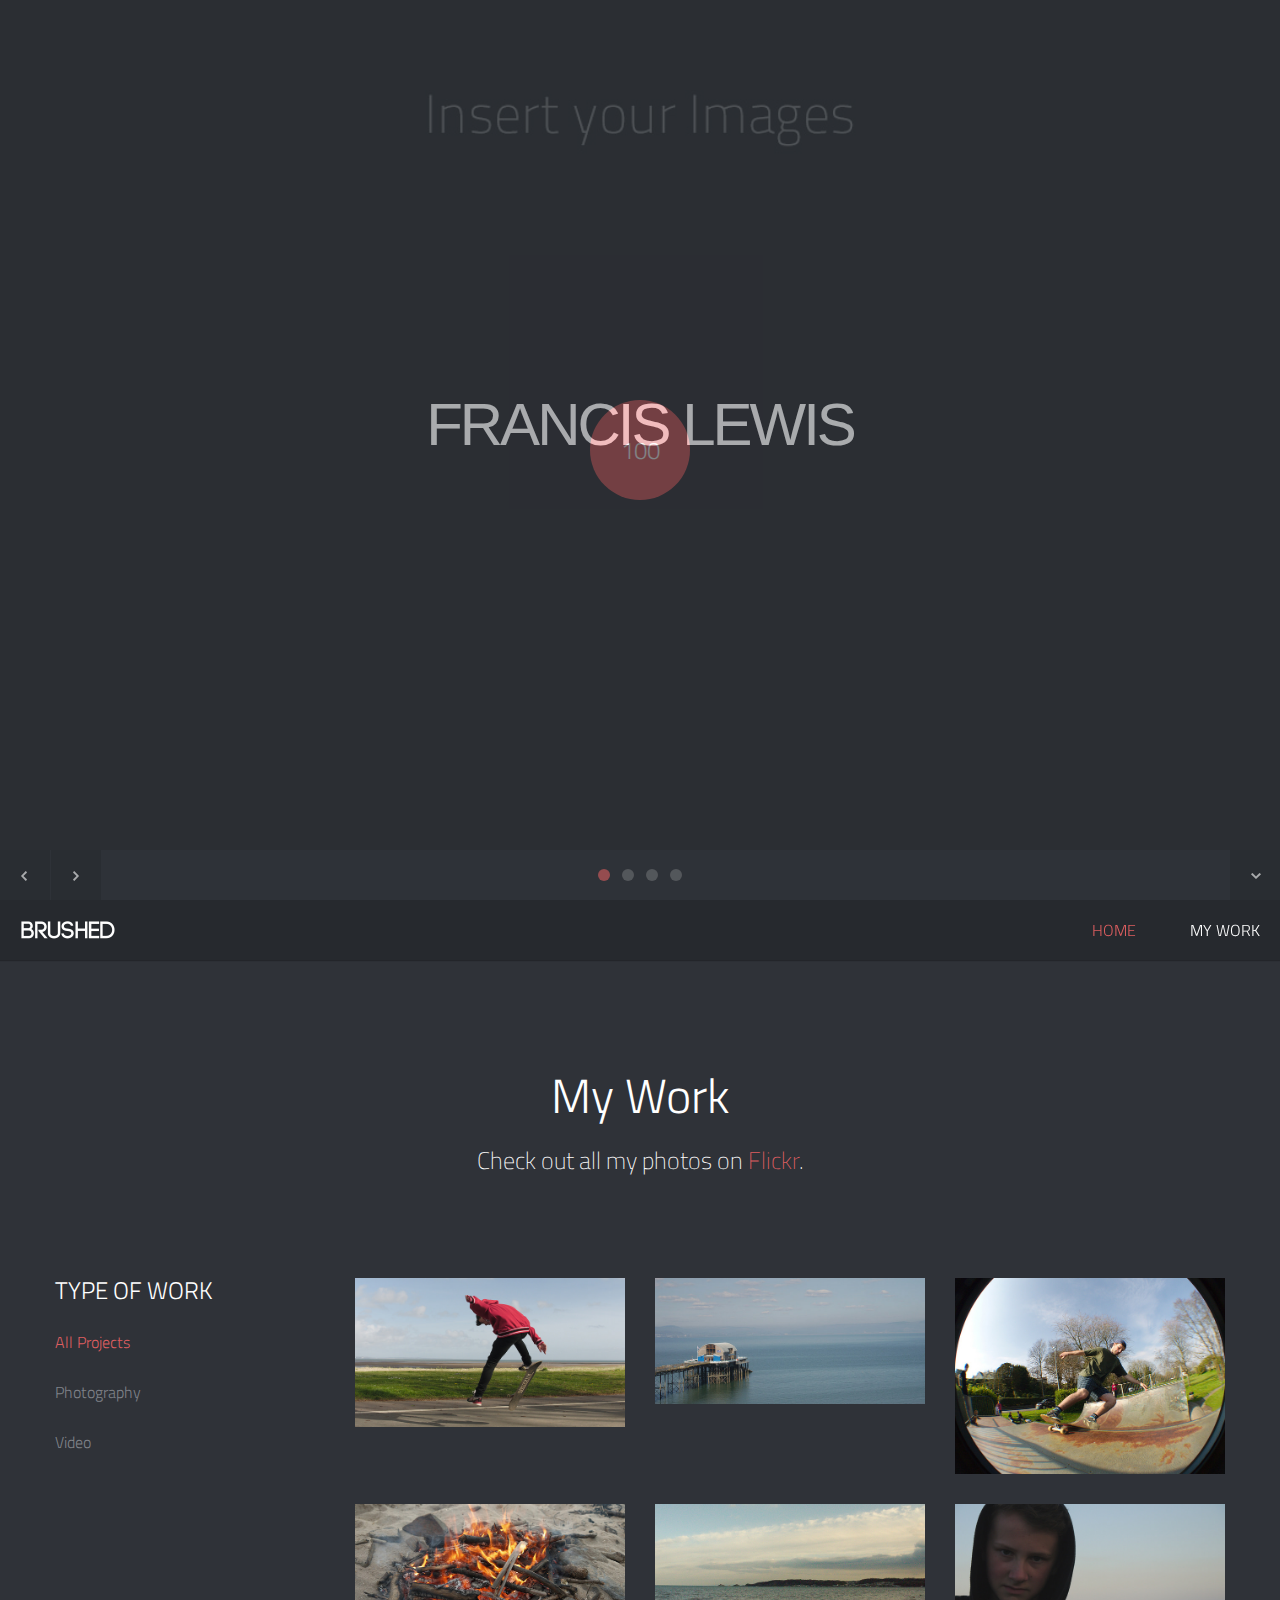
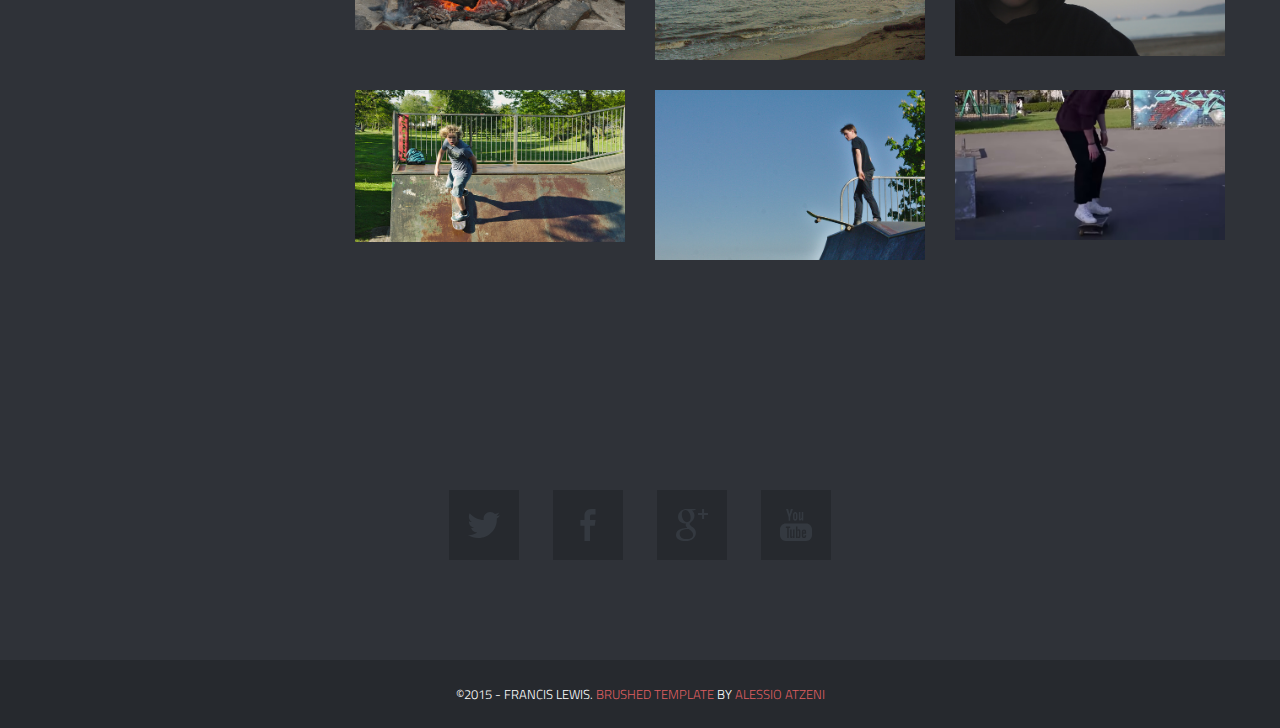
==== commit d00a6f85: "Added video" ====
--- a/index.html
+++ b/index.html
@@ -240,6 +240,17 @@
                                 </a>
                                 <!-- Thumb Image and Description -->
                                 <img src="img/work/thumbs/image-08.jpg" alt="Lorem ipsum dolor sit amet, consectetur adipiscing elit. Phasellus quis elementum odio. Curabitur pellentesque, dolor vel pharetra mollis.">
+                            </li>
+                        	<!-- End Item Project -->
+													<!-- Item Project and Filter Name -->
+                        	<li class="item-thumbs span3 video">
+                            	<!-- Fancybox Media - Gallery Enabled - Title - Link to Video -->
+                            	<a class="hover-wrap fancybox-media" data-fancybox-group="video" title="Skating Swansea" href="http://www.youtube.com/watch?v=MLJ4PSV1KT0">
+                                	<span class="overlay-img"></span>
+                                    <span class="overlay-img-thumb font-icon-plus"></span>
+                              </a>
+                                <!-- Thumb Image and Description -->
+   <img src="img/work/thumbs/image-10.jpg" alt="Video">
                             </li>
                         	<!-- End Item Project -->
                         </ul>
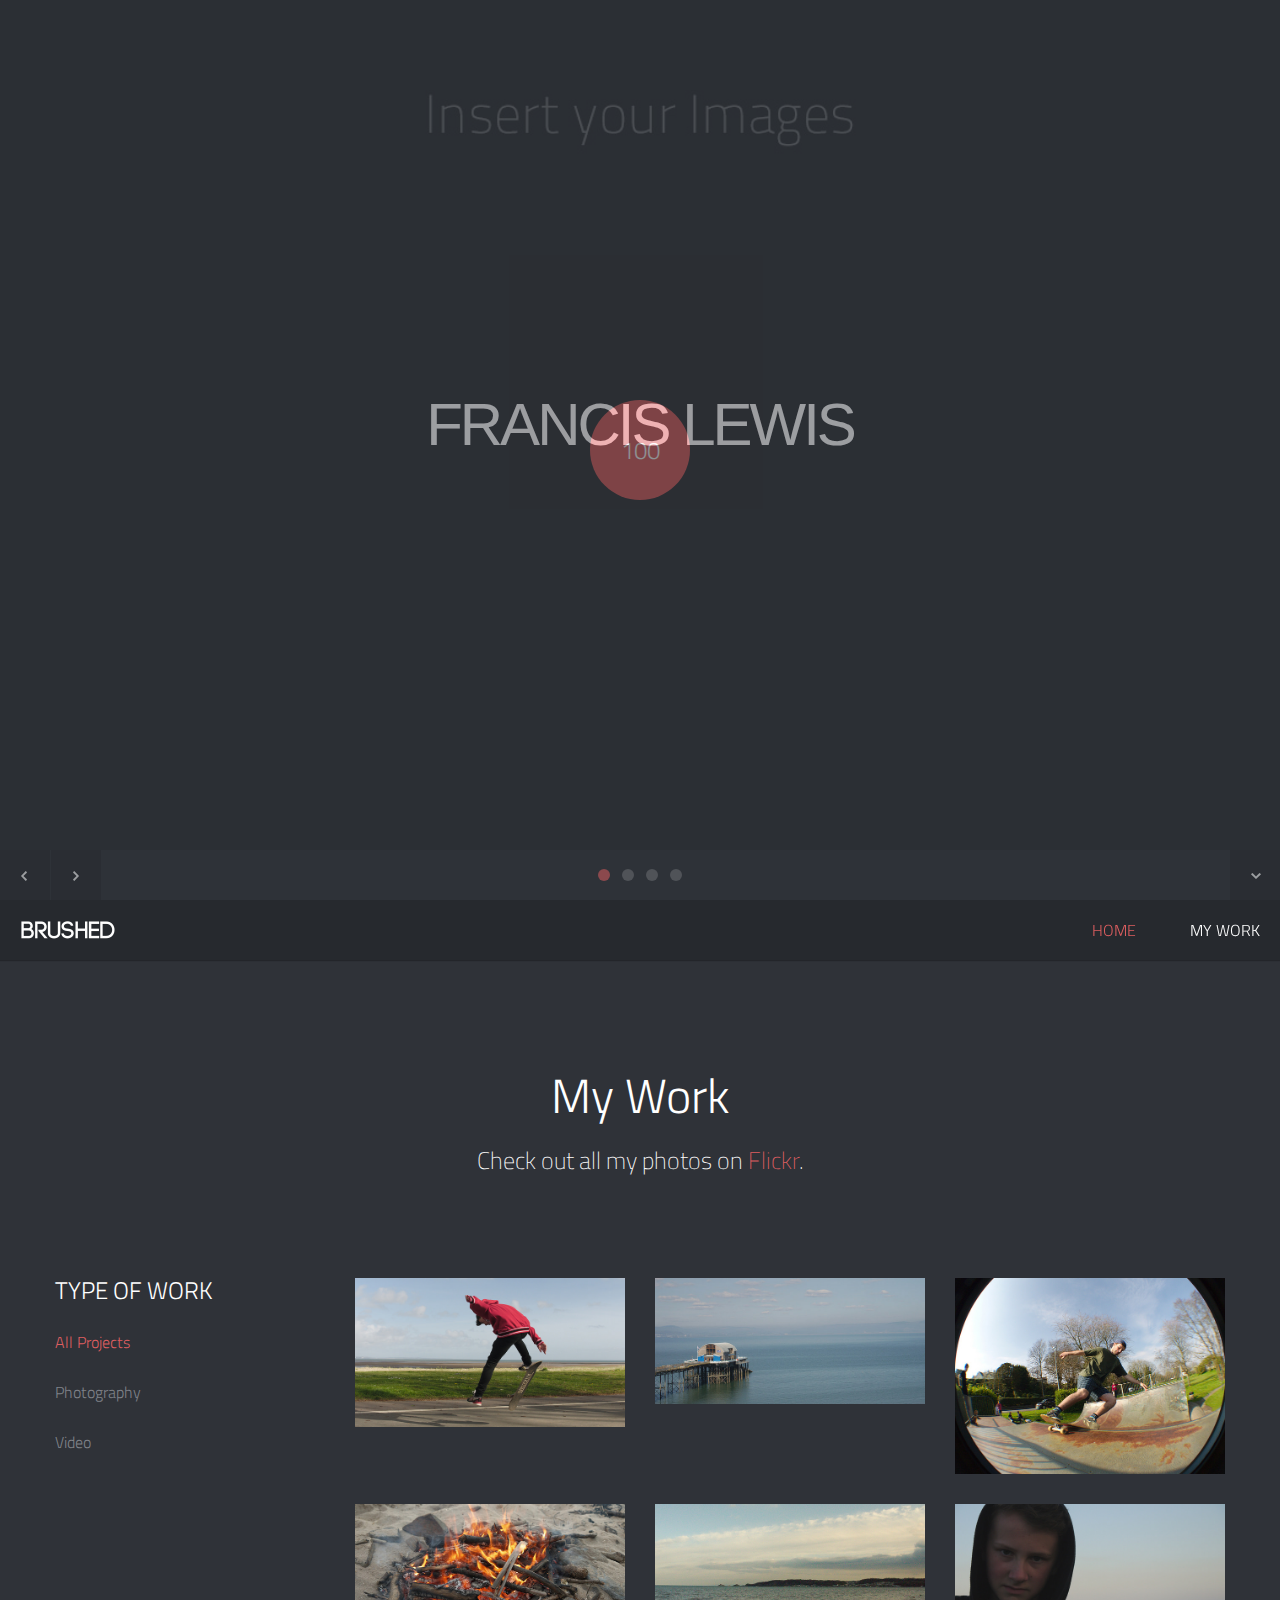
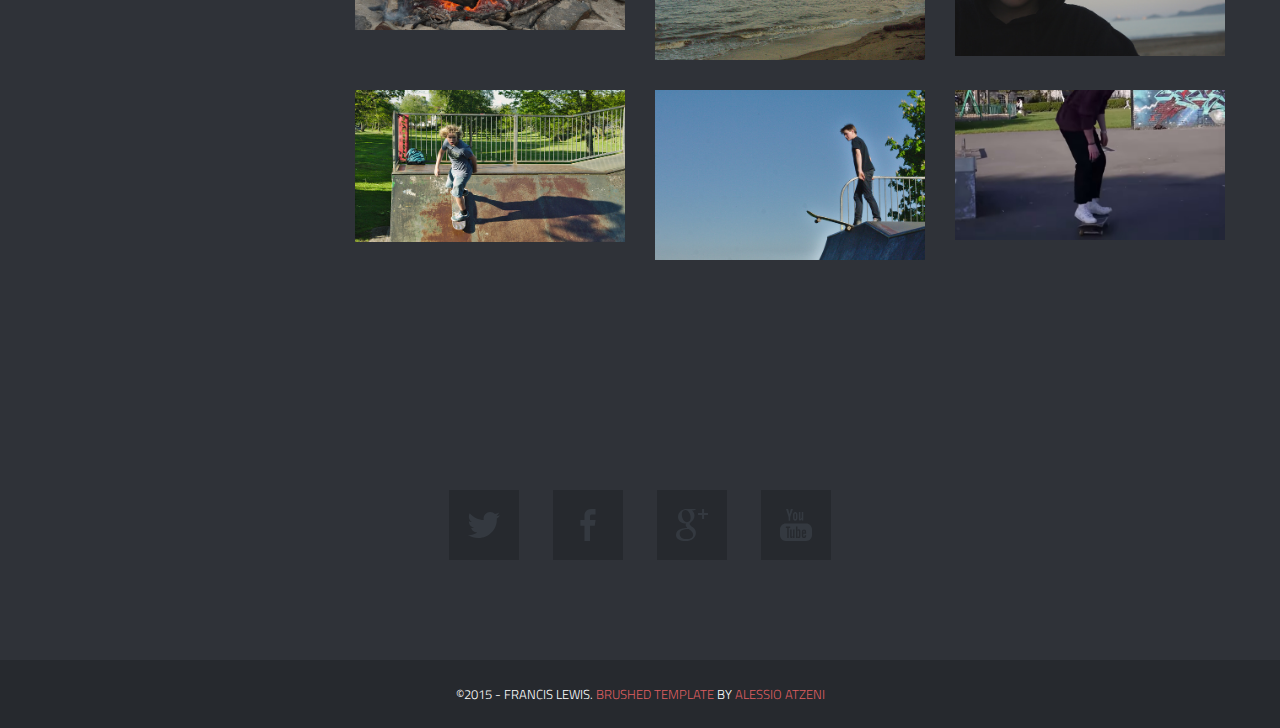
==== commit e42b1246: "Added yt link" ====
--- a/index.html
+++ b/index.html
@@ -274,7 +274,7 @@
                         <li><a href="https://twitter.com/swanseaboyfran" title="Follow Me on Twitter" target="_blank"><span class="font-icon-social-twitter"></span></a></li>
                         <li><a href="https://www.facebook.com/Francislewis2000" title="Follow Me on Facebook" target="_blank"><span class="font-icon-social-facebook"></span></a></li>
                         <li><a href="https://plus.google.com/+FrancisLewis2000" title="Follow Me on Google Plus" target="_blank"><span class="font-icon-social-google-plus"></span></a></li>
-												<li><a href="https://plus.google.com/+FrancisLewis2000" title="Subscribe to me on Youtube" target="_blank"><span class="font-icon-social-youtube"></span></a></li>
+												<li><a href="https://www.youtube.com/channel/UC-naDmzx39T757DJsbVVNNw/videos" title="Subscribe to me on Youtube" target="_blank"><span class="font-icon-social-youtube"></span></a></li>
                     </ul>
                 </nav>
             </div>
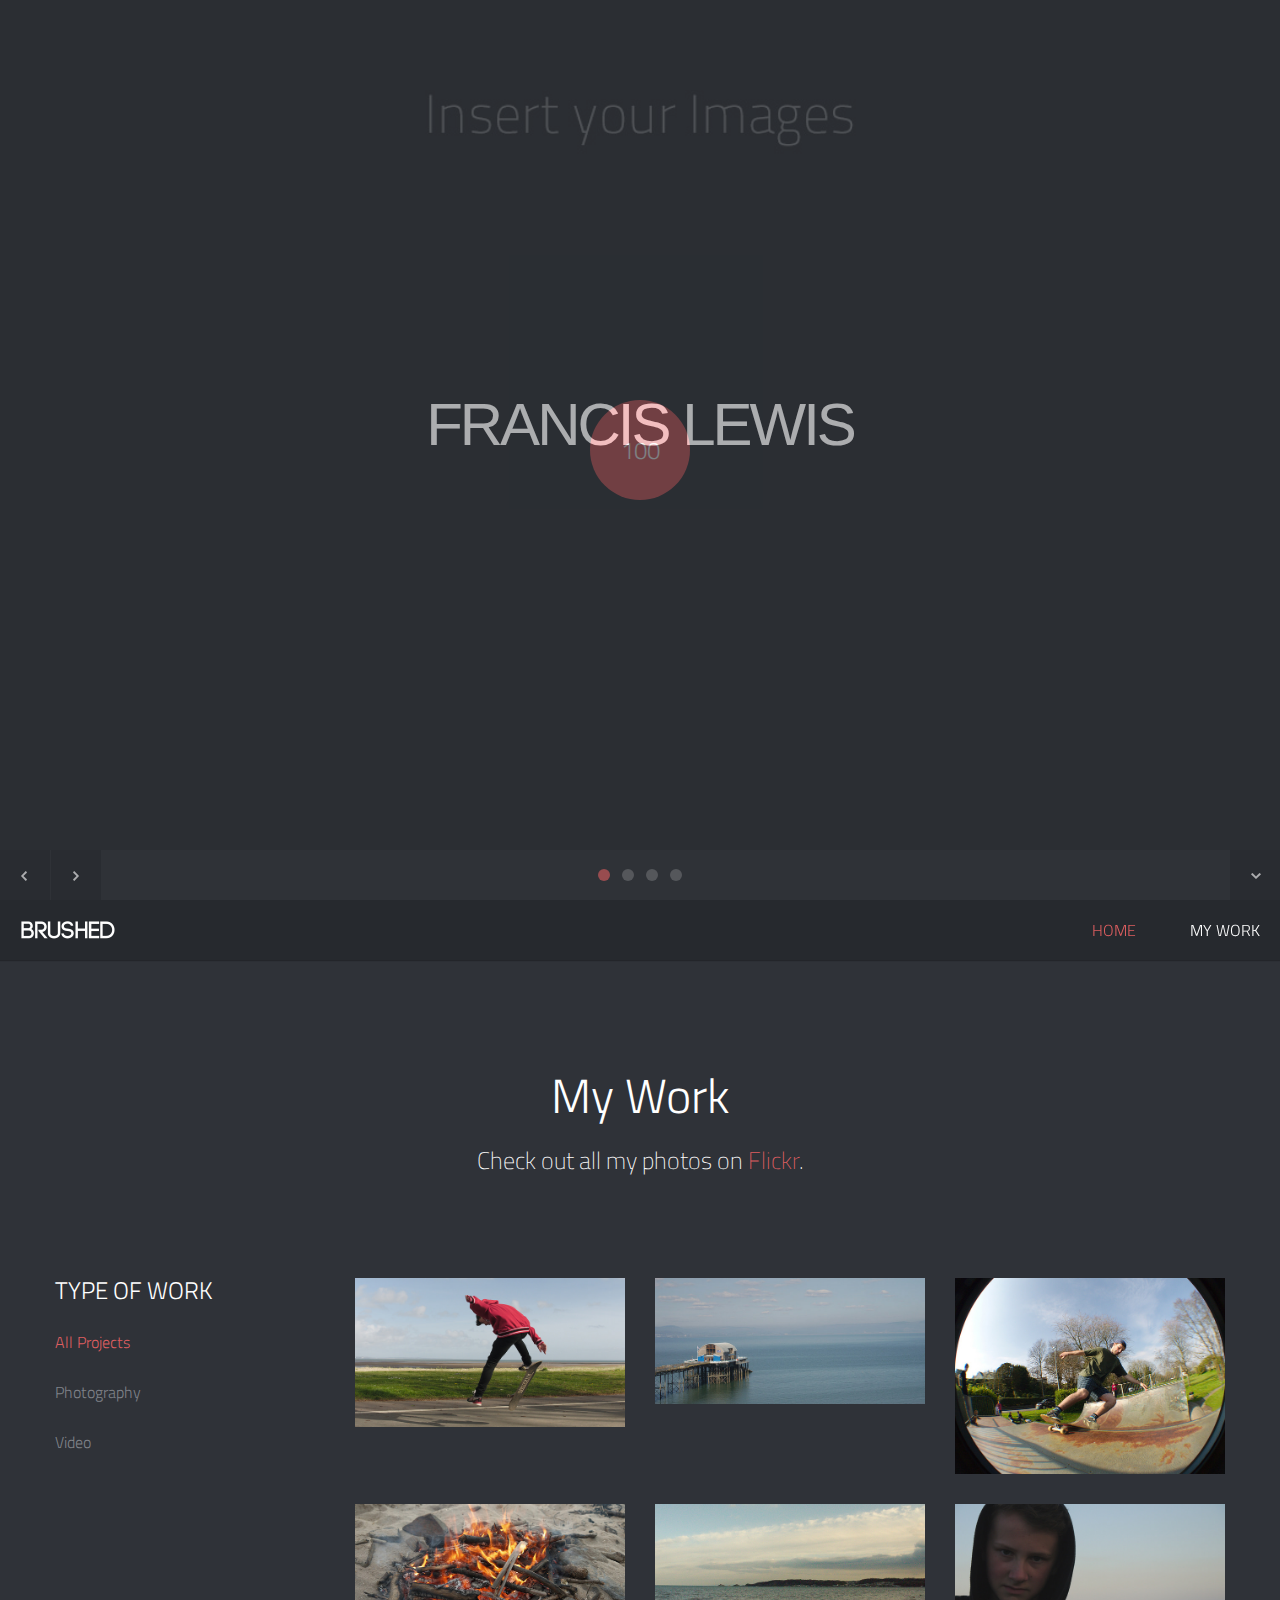
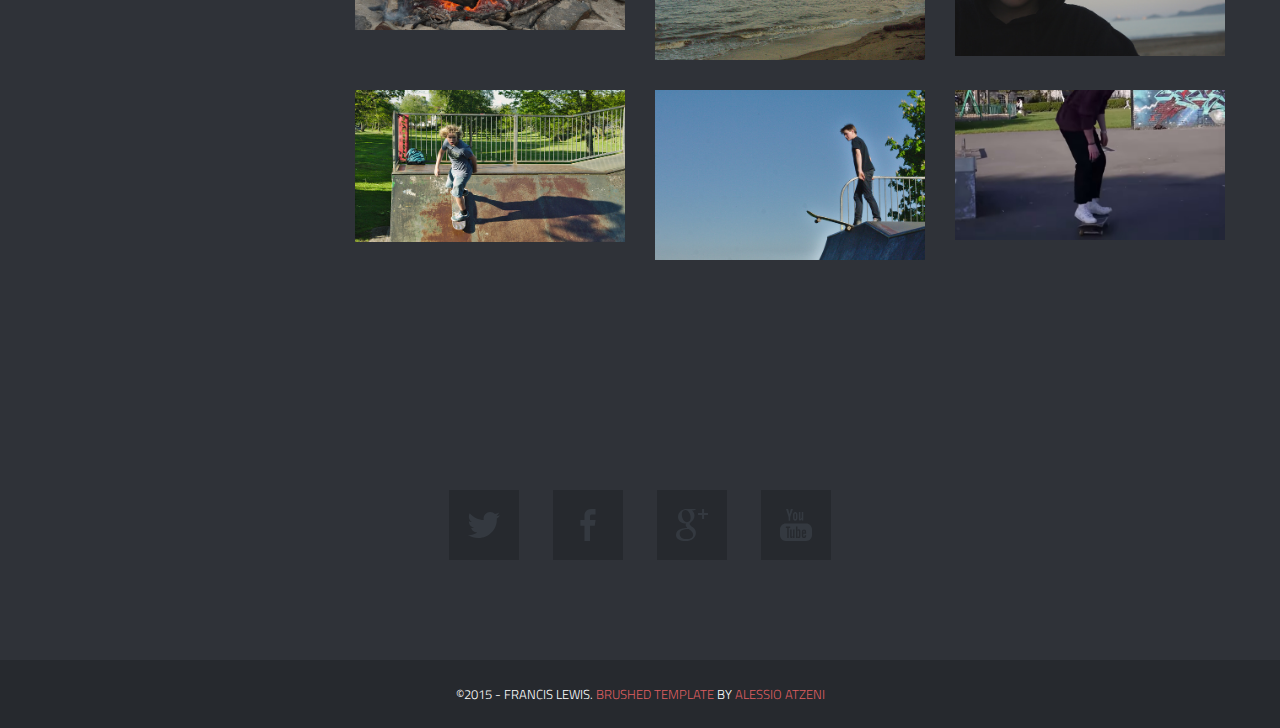
==== commit 623cdc9e: "Added titles / info" ====
--- a/index.html
+++ b/index.html
@@ -149,7 +149,7 @@
 							<!-- Item Project and Filter Name -->
                         	<li class="item-thumbs span3 photography">
                             	<!-- Fancybox - Gallery Enabled - Title - Full Image -->
-                            	<a class="hover-wrap fancybox" data-fancybox-group="gallery" title="The City" href="img/work/full/image-01-full.jpg">
+                            	<a class="hover-wrap fancybox" data-fancybox-group="gallery" title="Watching the board spin" href="img/work/full/image-01-full.jpg">
                                 	<span class="overlay-img"></span>
                                     <span class="overlay-img-thumb font-icon-plus"></span>
                                 </a>
@@ -161,36 +161,36 @@
 							<!-- Item Project and Filter Name -->
                         	<li class="item-thumbs span3 photography">
                             	<!-- Fancybox - Gallery Enabled - Title - Full Image -->
-                            	<a class="hover-wrap fancybox" data-fancybox-group="gallery" title="The Office" href="img/work/full/image-02-full.jpg">
-                                	<span class="overlay-img"></span>
-                                    <span class="overlay-img-thumb font-icon-plus"></span>
-                                </a>
-                                <!-- Thumb Image and Description -->
-                                <img src="img/work/thumbs/image-02.jpg" alt="Lorem ipsum dolor sit amet, consectetur adipiscing elit. Phasellus quis elementum odio. Curabitur pellentesque, dolor vel pharetra mollis.">
-                            </li>
-                        	<!-- End Item Project -->
-
-							<!-- Item Project and Filter Name -->
-                        	<li class="item-thumbs span3 photography">
-                            	<!-- Fancybox - Gallery Enabled - Title - Full Image -->
-                            	<a class="hover-wrap fancybox" data-fancybox-group="gallery" title="The Mountains" href="img/work/full/image-03-full.jpg">
-                                	<span class="overlay-img"></span>
-                                    <span class="overlay-img-thumb font-icon-plus"></span>
-                                </a>
-                                <!-- Thumb Image and Description -->
-                                <img src="img/work/thumbs/image-03.jpg" alt="Lorem ipsum dolor sit amet, consectetur adipiscing elit. Phasellus quis elementum odio. Curabitur pellentesque, dolor vel pharetra mollis.">
-                            </li>
-                        	<!-- End Item Project -->
-
-							<!-- Item Project and Filter Name -->
-                        	<li class="item-thumbs span3 photography">
-                            	<!-- Fancybox - Gallery Enabled - Title - Full Image -->
-                            	<a class="hover-wrap fancybox" data-fancybox-group="gallery" title="The Sea" href="img/work/full/image-04-full.jpg">
-                                	<span class="overlay-img"></span>
-                                    <span class="overlay-img-thumb font-icon-plus"></span>
-                                </a>
-                                <!-- Thumb Image and Description -->
-                                <img src="img/work/thumbs/image-04.jpg" alt="Lorem ipsum dolor sit amet, consectetur adipiscing elit. Phasellus quis elementum odio. Curabitur pellentesque, dolor vel pharetra mollis.">
+                            	<a class="hover-wrap fancybox" data-fancybox-group="gallery" title="A sunny day at the sea" href="img/work/full/image-02-full.jpg">
+                                	<span class="overlay-img"></span>
+                                    <span class="overlay-img-thumb font-icon-plus"></span>
+                                </a>
+                                <!-- Thumb Image and Description -->
+                                <img src="img/work/thumbs/image-02.jpg" alt="Mumbles Pier">
+                            </li>
+                        	<!-- End Item Project -->
+
+							<!-- Item Project and Filter Name -->
+                        	<li class="item-thumbs span3 photography">
+                            	<!-- Fancybox - Gallery Enabled - Title - Full Image -->
+                            	<a class="hover-wrap fancybox" data-fancybox-group="gallery" title="Fakie rock" href="img/work/full/image-03-full.jpg">
+                                	<span class="overlay-img"></span>
+                                    <span class="overlay-img-thumb font-icon-plus"></span>
+                                </a>
+                                <!-- Thumb Image and Description -->
+                                <img src="img/work/thumbs/image-03.jpg" alt="Blackpill mini ramp.">
+                            </li>
+                        	<!-- End Item Project -->
+
+							<!-- Item Project and Filter Name -->
+                        	<li class="item-thumbs span3 photography">
+                            	<!-- Fancybox - Gallery Enabled - Title - Full Image -->
+                            	<a class="hover-wrap fancybox" data-fancybox-group="gallery" title="The Fire" href="img/work/full/image-04-full.jpg">
+                                	<span class="overlay-img"></span>
+                                    <span class="overlay-img-thumb font-icon-plus"></span>
+                                </a>
+                                <!-- Thumb Image and Description -->
+                                <img src="img/work/thumbs/image-04.jpg" alt="">
                             </li>
                         	<!-- End Item Project -->
 
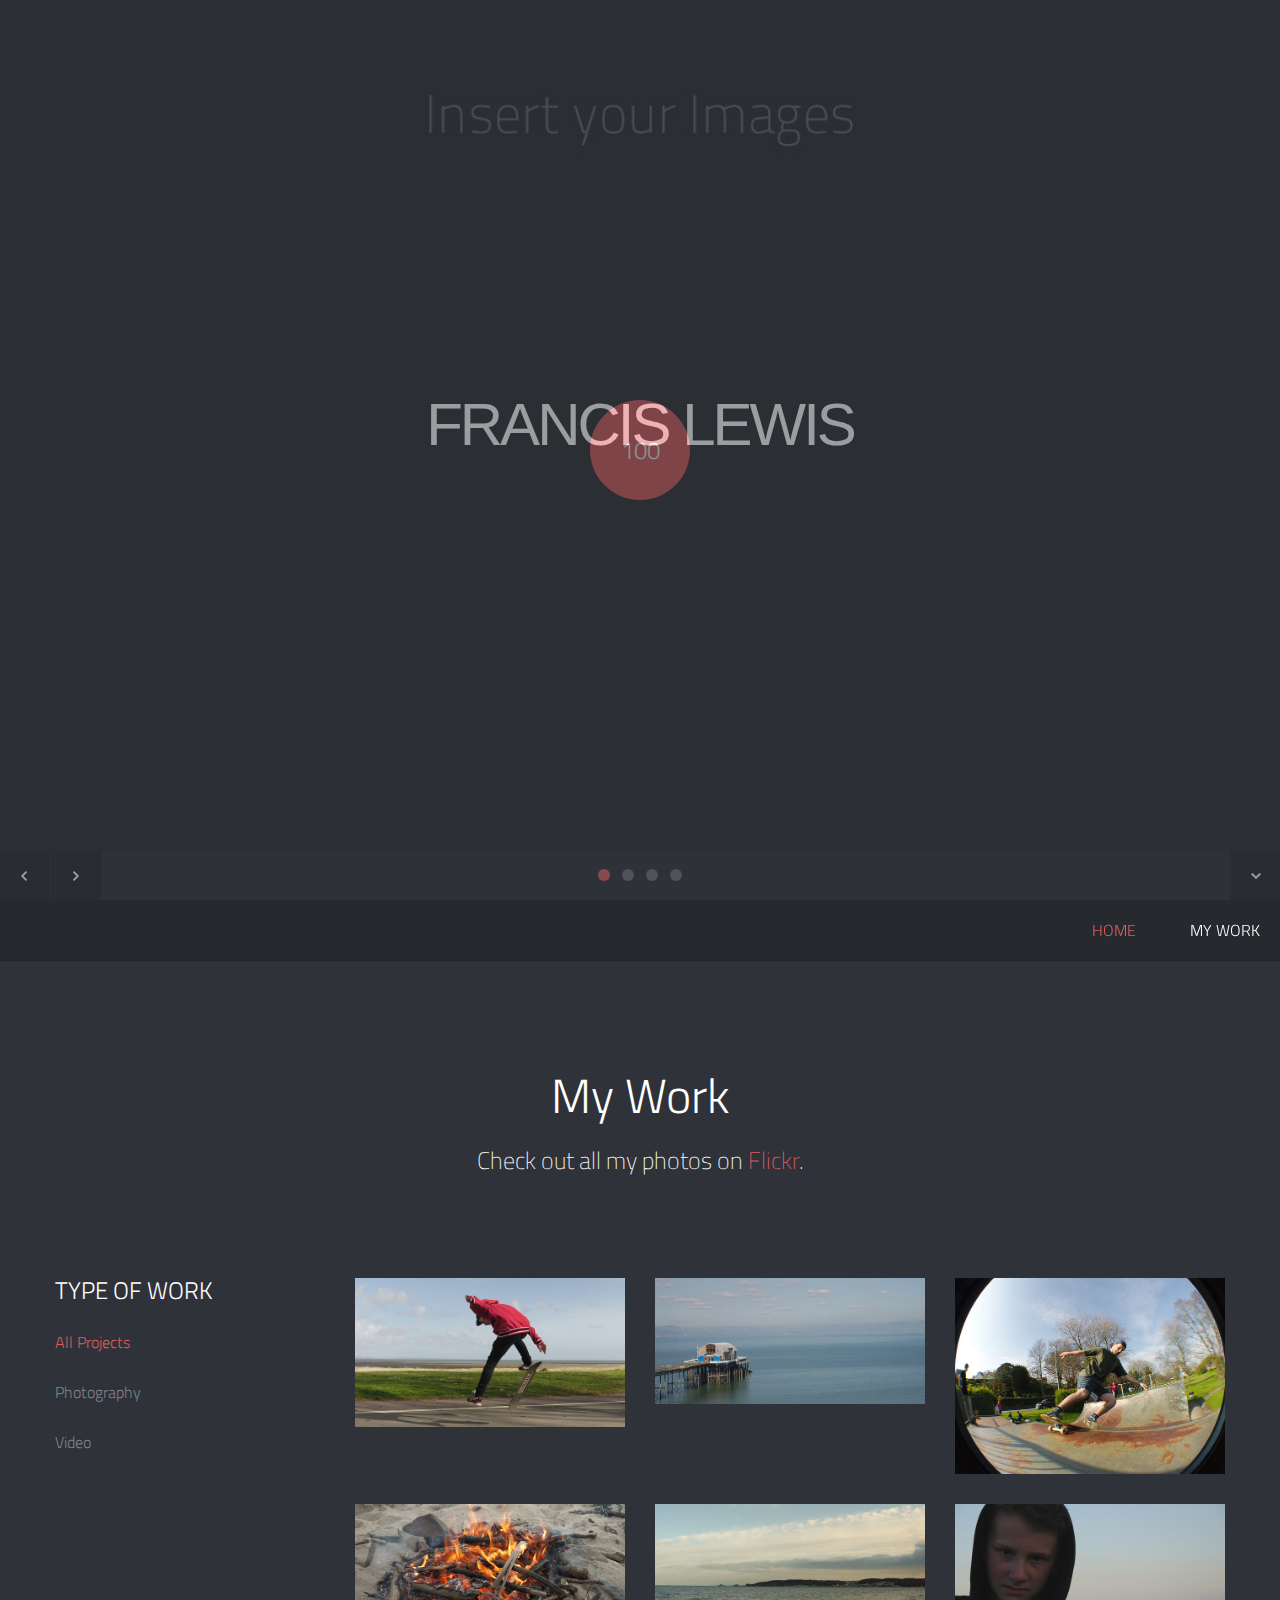
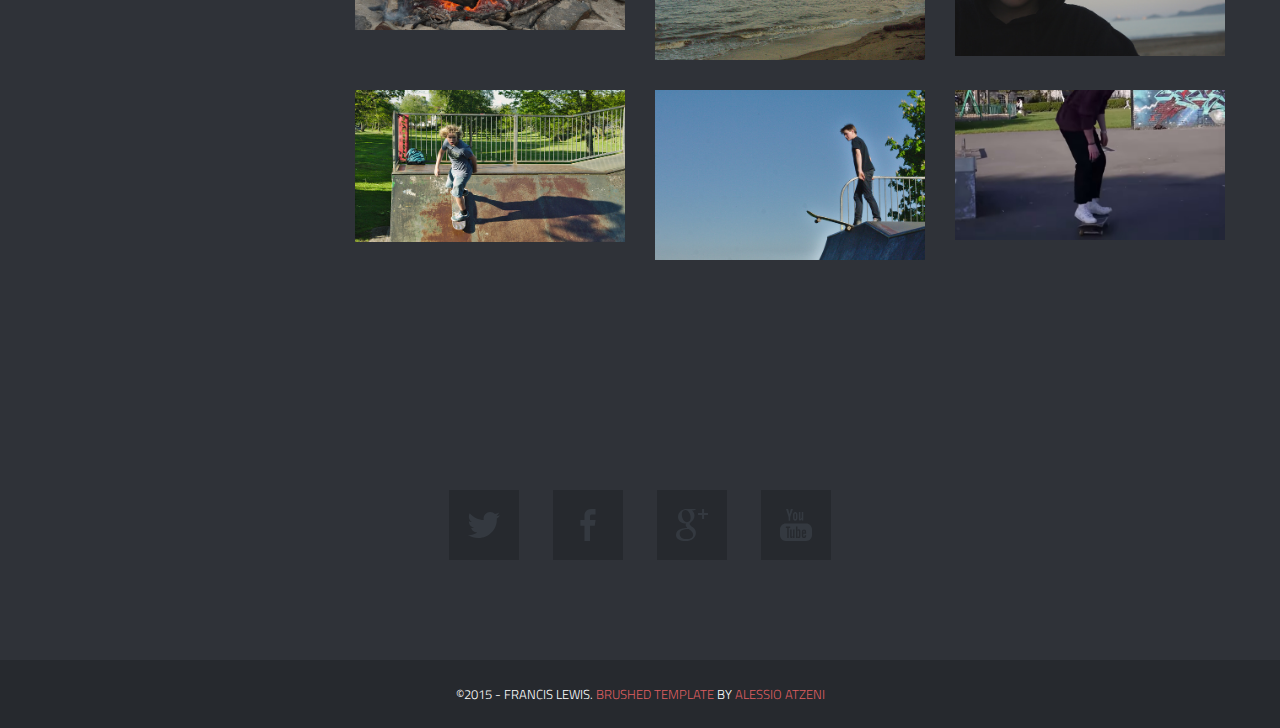
==== commit ba486197: "Beutified and removed old logo" ====
--- a/index.html
+++ b/index.html
@@ -3,312 +3,340 @@
 <!--[if (IE 7)&!(IEMobile)]><html class="no-js lt-ie9 lt-ie8" lang="en"><![endif]-->
 <!--[if (IE 8)&!(IEMobile)]><html class="no-js lt-ie9" lang="en"><![endif]-->
 <!--[if (IE 9)]><html class="no-js ie9" lang="en"><![endif]-->
-<!--[if gt IE 8]><!--> <html lang="en-US"> <!--<![endif]-->
+<!--[if gt IE 8]><!-->
+<html lang="en-US">
+<!--<![endif]-->
+
 <head>
 
-<!-- Meta Tags -->
-<meta http-equiv="Content-Type" content="text/html; charset=UTF-8" />
-
-<title>Francis Lewis - Photography</title>
-
-<meta name="description" content="Insert Your Site Description" />
-
-<!-- Mobile Specifics -->
-<meta name="viewport" content="width=device-width, initial-scale=1.0">
-<meta name="HandheldFriendly" content="true"/>
-<meta name="MobileOptimized" content="320"/>
-
-<!-- Mobile Internet Explorer ClearType Technology -->
-<!--[if IEMobile]>  <meta http-equiv="cleartype" content="on">  <![endif]-->
-
-<!-- Bootstrap -->
-<link href="css/bootstrap.min.css" rel="stylesheet">
-
-<!-- Main Style -->
-<link href="css/main.css" rel="stylesheet">
-
-<!-- Supersized -->
-<link href="css/supersized.css" rel="stylesheet">
-<link href="css/supersized.shutter.css" rel="stylesheet">
-
-<!-- FancyBox -->
-<link href="css/fancybox/jquery.fancybox.css" rel="stylesheet">
-
-<!-- Font Icons -->
-<link href="css/fonts.css" rel="stylesheet">
-
-<!-- Shortcodes -->
-<link href="css/shortcodes.css" rel="stylesheet">
-
-<!-- Responsive -->
-<link href="css/bootstrap-responsive.min.css" rel="stylesheet">
-<link href="css/responsive.css" rel="stylesheet">
-
-<!-- Supersized -->
-<link href="css/supersized.css" rel="stylesheet">
-<link href="css/supersized.shutter.css" rel="stylesheet">
-
-<!-- Google Font -->
-<link href='http://fonts.googleapis.com/css?family=Titillium+Web:400,200,200italic,300,300italic,400italic,600,600italic,700,700italic,900' rel='stylesheet' type='text/css'>
-
-<!-- Fav Icon -->
-<link rel="shortcut icon" href="#">
-
-<link rel="apple-touch-icon" href="#">
-<link rel="apple-touch-icon" sizes="114x114" href="#">
-<link rel="apple-touch-icon" sizes="72x72" href="#">
-<link rel="apple-touch-icon" sizes="144x144" href="#">
-
-<!-- Modernizr -->
-<script src="js/modernizr.js"></script>
+  <!-- Meta Tags -->
+  <meta http-equiv="Content-Type" content="text/html; charset=UTF-8" />
+
+  <title>Francis Lewis - Photography</title>
+
+  <meta name="description" content="Insert Your Site Description" />
+
+  <!-- Mobile Specifics -->
+  <meta name="viewport" content="width=device-width, initial-scale=1.0">
+  <meta name="HandheldFriendly" content="true" />
+  <meta name="MobileOptimized" content="320" />
+
+  <!-- Mobile Internet Explorer ClearType Technology -->
+  <!--[if IEMobile]>  <meta http-equiv="cleartype" content="on">  <![endif]-->
+
+  <!-- Bootstrap -->
+  <link href="css/bootstrap.min.css" rel="stylesheet">
+
+  <!-- Main Style -->
+  <link href="css/main.css" rel="stylesheet">
+
+  <!-- Supersized -->
+  <link href="css/supersized.css" rel="stylesheet">
+  <link href="css/supersized.shutter.css" rel="stylesheet">
+
+  <!-- FancyBox -->
+  <link href="css/fancybox/jquery.fancybox.css" rel="stylesheet">
+
+  <!-- Font Icons -->
+  <link href="css/fonts.css" rel="stylesheet">
+
+  <!-- Shortcodes -->
+  <link href="css/shortcodes.css" rel="stylesheet">
+
+  <!-- Responsive -->
+  <link href="css/bootstrap-responsive.min.css" rel="stylesheet">
+  <link href="css/responsive.css" rel="stylesheet">
+
+  <!-- Supersized -->
+  <link href="css/supersized.css" rel="stylesheet">
+  <link href="css/supersized.shutter.css" rel="stylesheet">
+
+  <!-- Google Font -->
+  <link href='http://fonts.googleapis.com/css?family=Titillium+Web:400,200,200italic,300,300italic,400italic,600,600italic,700,700italic,900' rel='stylesheet' type='text/css'>
+
+  <!-- Fav Icon -->
+  <link rel="shortcut icon" href="#">
+
+  <link rel="apple-touch-icon" href="#">
+  <link rel="apple-touch-icon" sizes="114x114" href="#">
+  <link rel="apple-touch-icon" sizes="72x72" href="#">
+  <link rel="apple-touch-icon" sizes="144x144" href="#">
+
+  <!-- Modernizr -->
+  <script src="js/modernizr.js"></script>
 </head>
 
 
 <body>
 
-<!-- This section is for Splash Screen -->
-<div class="ole">
-<section id="jSplash">
-	<div id="circle"></div>
-</section>
-</div>
-<!-- End of Splash Screen -->
-
-<!-- Homepage Slider -->
-<div id="home-slider">
+  <!-- This section is for Splash Screen -->
+  <div class="ole">
+    <section id="jSplash">
+      <div id="circle"></div>
+    </section>
+  </div>
+  <!-- End of Splash Screen -->
+
+  <!-- Homepage Slider -->
+  <div id="home-slider">
     <div class="overlay"></div>
 
     <div class="slider-text">
-    	<div id="slidecaption">Francis Lewis</div>
-    </div>
-
-	<div class="control-nav">
-        <a id="prevslide" class="load-item"><i class="font-icon-arrow-simple-left"></i></a>
-        <a id="nextslide" class="load-item"><i class="font-icon-arrow-simple-right"></i></a>
-        <ul id="slide-list"></ul>
-
-        <a id="nextsection" href="#work"><i class="font-icon-arrow-simple-down"></i></a>
-    </div>
-</div>
-<!-- End Homepage Slider -->
-
-<!-- Header -->
-<header>
+      <div id="slidecaption">Francis Lewis</div>
+    </div>
+
+    <div class="control-nav">
+      <a id="prevslide" class="load-item"><i class="font-icon-arrow-simple-left"></i></a>
+      <a id="nextslide" class="load-item"><i class="font-icon-arrow-simple-right"></i></a>
+      <ul id="slide-list"></ul>
+
+      <a id="nextsection" href="#work"><i class="font-icon-arrow-simple-down"></i></a>
+    </div>
+  </div>
+  <!-- End Homepage Slider -->
+
+  <!-- Header -->
+  <header>
     <div class="sticky-nav">
-    	<a id="mobile-nav" class="menu-nav" href="#menu-nav"></a>
-
-        <div id="logo">
-        	<a id="goUp" href="#home-slider" title="Francislewis">Francis Lewis</a>
+      <a id="mobile-nav" class="menu-nav" href="#menu-nav"></a>
+
+
+      <nav id="menu">
+        <ul id="menu-nav">
+          <li class="current"><a href="#home-slider">Home</a></li>
+          <li><a href="#work">My Work</a></li>
+        </ul>
+      </nav>
+
+    </div>
+  </header>
+  <!-- End Header -->
+
+  <!-- Our Work Section -->
+  <div id="work" class="page">
+    <div class="container">
+      <!-- Title Page -->
+      <div class="row">
+        <div class="span12">
+          <div class="title-page">
+            <h2 class="title">My Work</h2>
+            <h3 class="title-description">Check out all my photos on <a href="https://www.flickr.com/photos/127356653@N03/">Flickr</a>.</h3>
+          </div>
         </div>
-
-        <nav id="menu">
-        	<ul id="menu-nav">
-            	<li class="current"><a href="#home-slider">Home</a></li>
-                <li><a href="#work">My Work</a></li>
+      </div>
+      <!-- End Title Page -->
+
+      <!-- Portfolio Projects -->
+      <div class="row">
+        <div class="span3">
+          <!-- Filter -->
+          <nav id="options" class="work-nav">
+            <ul id="filters" class="option-set" data-option-key="filter">
+              <li class="type-work">Type of Work</li>
+              <li><a href="#filter" data-option-value="*" class="selected">All Projects</a></li>
+              <li><a href="#filter" data-option-value=".photography">Photography</a></li>
+              <li><a href="#filter" data-option-value=".video">Video</a></li>
             </ul>
-        </nav>
-
-    </div>
-</header>
-<!-- End Header -->
-
-<!-- Our Work Section -->
-<div id="work" class="page">
-	<div class="container">
-    	<!-- Title Page -->
-        <div class="row">
-            <div class="span12">
-                <div class="title-page">
-                    <h2 class="title">My Work</h2>
-                    <h3 class="title-description">Check out all my photos on <a href="https://www.flickr.com/photos/127356653@N03/">Flickr</a>.</h3>
-                </div>
-            </div>
+          </nav>
+          <!-- End Filter -->
         </div>
-        <!-- End Title Page -->
-
-        <!-- Portfolio Projects -->
-        <div class="row">
-        	<div class="span3">
-            	<!-- Filter -->
-                <nav id="options" class="work-nav">
-                    <ul id="filters" class="option-set" data-option-key="filter">
-                    	<li class="type-work">Type of Work</li>
-                        <li><a href="#filter" data-option-value="*" class="selected">All Projects</a></li>
-                        <li><a href="#filter" data-option-value=".photography">Photography</a></li>
-                        <li><a href="#filter" data-option-value=".video">Video</a></li>
-                    </ul>
-                </nav>
-                <!-- End Filter -->
-            </div>
-
-            <div class="span9">
-            	<div class="row">
-                	<section id="projects">
-                    	<ul id="thumbs">
-
-							<!-- Item Project and Filter Name -->
-                        	<li class="item-thumbs span3 photography">
-                            	<!-- Fancybox - Gallery Enabled - Title - Full Image -->
-                            	<a class="hover-wrap fancybox" data-fancybox-group="gallery" title="Watching the board spin" href="img/work/full/image-01-full.jpg">
-                                	<span class="overlay-img"></span>
-                                    <span class="overlay-img-thumb font-icon-plus"></span>
-                                </a>
-                                <!-- Thumb Image and Description -->
-                                <img src="img/work/thumbs/image-01.jpg" alt="A skateboarder on the seafront.">
-                            </li>
-                        	<!-- End Item Project -->
-
-							<!-- Item Project and Filter Name -->
-                        	<li class="item-thumbs span3 photography">
-                            	<!-- Fancybox - Gallery Enabled - Title - Full Image -->
-                            	<a class="hover-wrap fancybox" data-fancybox-group="gallery" title="A sunny day at the sea" href="img/work/full/image-02-full.jpg">
-                                	<span class="overlay-img"></span>
-                                    <span class="overlay-img-thumb font-icon-plus"></span>
-                                </a>
-                                <!-- Thumb Image and Description -->
-                                <img src="img/work/thumbs/image-02.jpg" alt="Mumbles Pier">
-                            </li>
-                        	<!-- End Item Project -->
-
-							<!-- Item Project and Filter Name -->
-                        	<li class="item-thumbs span3 photography">
-                            	<!-- Fancybox - Gallery Enabled - Title - Full Image -->
-                            	<a class="hover-wrap fancybox" data-fancybox-group="gallery" title="Fakie rock" href="img/work/full/image-03-full.jpg">
-                                	<span class="overlay-img"></span>
-                                    <span class="overlay-img-thumb font-icon-plus"></span>
-                                </a>
-                                <!-- Thumb Image and Description -->
-                                <img src="img/work/thumbs/image-03.jpg" alt="Blackpill mini ramp.">
-                            </li>
-                        	<!-- End Item Project -->
-
-							<!-- Item Project and Filter Name -->
-                        	<li class="item-thumbs span3 photography">
-                            	<!-- Fancybox - Gallery Enabled - Title - Full Image -->
-                            	<a class="hover-wrap fancybox" data-fancybox-group="gallery" title="The Fire" href="img/work/full/image-04-full.jpg">
-                                	<span class="overlay-img"></span>
-                                    <span class="overlay-img-thumb font-icon-plus"></span>
-                                </a>
-                                <!-- Thumb Image and Description -->
-                                <img src="img/work/thumbs/image-04.jpg" alt="">
-                            </li>
-                        	<!-- End Item Project -->
-
-							<!-- Item Project and Filter Name -->
-                        	<li class="item-thumbs span3 photography">
-                            	<!-- Fancybox - Gallery Enabled - Title - Full Image -->
-                            	<a class="hover-wrap fancybox" data-fancybox-group="gallery" title="Clouds" href="img/work/full/image-05-full.jpg">
-                                	<span class="overlay-img"></span>
-                                    <span class="overlay-img-thumb font-icon-plus"></span>
-                                </a>
-                                <!-- Thumb Image and Description -->
-                                <img src="img/work/thumbs/image-05.jpg" alt="Lorem ipsum dolor sit amet, consectetur adipiscing elit. Phasellus quis elementum odio. Curabitur pellentesque, dolor vel pharetra mollis.">
-                            </li>
-                        	<!-- End Item Project -->
-
-
-							<!-- Item Project and Filter Name -->
-                        	<li class="item-thumbs span3 photography">
-                            	<!-- Fancybox - Gallery Enabled - Title - Full Image -->
-                            	<a class="hover-wrap fancybox" data-fancybox-group="gallery" title="The Dark" href="img/work/full/image-06-full.jpg">
-                                	<span class="overlay-img"></span>
-                                    <span class="overlay-img-thumb font-icon-plus"></span>
-                                </a>
-                                <!-- Thumb Image and Description -->
-                                <img src="img/work/thumbs/image-06.jpg" alt="Lorem ipsum dolor sit amet, consectetur adipiscing elit. Phasellus quis elementum odio. Curabitur pellentesque, dolor vel pharetra mollis.">
-                            </li>
-                        	<!-- End Item Project -->
-
-							<!-- Item Project and Filter Name -->
-                        	<li class="item-thumbs span3 photography">
-                            	<!-- Fancybox - Gallery Enabled - Title - Full Image -->
-                            	<a class="hover-wrap fancybox" data-fancybox-group="gallery" title="The Beach" href="img/work/full/image-07-full.jpg">
-                                	<span class="overlay-img"></span>
-                                    <span class="overlay-img-thumb font-icon-plus"></span>
-                                </a>
-                                <!-- Thumb Image and Description -->
-                                <img src="img/work/thumbs/image-07.jpg" alt="Lorem ipsum dolor sit amet, consectetur adipiscing elit. Phasellus quis elementum odio. Curabitur pellentesque, dolor vel pharetra mollis.">
-                            </li>
-                        	<!-- End Item Project -->
-				<!-- Item Project and Filter Name -->
-
-                        	<li class="item-thumbs span3 photography">
-                            	<!-- Fancybox - Gallery Enabled - Title - Full Image -->
-                            	<a class="hover-wrap fancybox" data-fancybox-group="gallery" title="The Beach" href="img/work/full/image-08-full.jpg">
-                                	<span class="overlay-img"></span>
-                                    <span class="overlay-img-thumb font-icon-plus"></span>
-                                </a>
-                                <!-- Thumb Image and Description -->
-                                <img src="img/work/thumbs/image-08.jpg" alt="Lorem ipsum dolor sit amet, consectetur adipiscing elit. Phasellus quis elementum odio. Curabitur pellentesque, dolor vel pharetra mollis.">
-                            </li>
-                        	<!-- End Item Project -->
-													<!-- Item Project and Filter Name -->
-                        	<li class="item-thumbs span3 video">
-                            	<!-- Fancybox Media - Gallery Enabled - Title - Link to Video -->
-                            	<a class="hover-wrap fancybox-media" data-fancybox-group="video" title="Skating Swansea" href="http://www.youtube.com/watch?v=MLJ4PSV1KT0">
-                                	<span class="overlay-img"></span>
-                                    <span class="overlay-img-thumb font-icon-plus"></span>
-                              </a>
-                                <!-- Thumb Image and Description -->
-   <img src="img/work/thumbs/image-10.jpg" alt="Video">
-                            </li>
-                        	<!-- End Item Project -->
-                        </ul>
-                    </section>
-
-            	</div>
-            </div>
+
+        <div class="span9">
+          <div class="row">
+            <section id="projects">
+              <ul id="thumbs">
+
+                <!-- Item Project and Filter Name -->
+                <li class="item-thumbs span3 photography">
+                  <!-- Fancybox - Gallery Enabled - Title - Full Image -->
+                  <a class="hover-wrap fancybox" data-fancybox-group="gallery" title="Watching the board spin" href="img/work/full/image-01-full.jpg">
+                    <span class="overlay-img"></span>
+                    <span class="overlay-img-thumb font-icon-plus"></span>
+                  </a>
+                  <!-- Thumb Image and Description -->
+                  <img src="img/work/thumbs/image-01.jpg" alt="A skateboarder on the seafront.">
+                </li>
+                <!-- End Item Project -->
+
+                <!-- Item Project and Filter Name -->
+                <li class="item-thumbs span3 photography">
+                  <!-- Fancybox - Gallery Enabled - Title - Full Image -->
+                  <a class="hover-wrap fancybox" data-fancybox-group="gallery" title="A sunny day at the sea" href="img/work/full/image-02-full.jpg">
+                    <span class="overlay-img"></span>
+                    <span class="overlay-img-thumb font-icon-plus"></span>
+                  </a>
+                  <!-- Thumb Image and Description -->
+                  <img src="img/work/thumbs/image-02.jpg" alt="Mumbles Pier">
+                </li>
+                <!-- End Item Project -->
+
+                <!-- Item Project and Filter Name -->
+                <li class="item-thumbs span3 photography">
+                  <!-- Fancybox - Gallery Enabled - Title - Full Image -->
+                  <a class="hover-wrap fancybox" data-fancybox-group="gallery" title="Fakie rock" href="img/work/full/image-03-full.jpg">
+                    <span class="overlay-img"></span>
+                    <span class="overlay-img-thumb font-icon-plus"></span>
+                  </a>
+                  <!-- Thumb Image and Description -->
+                  <img src="img/work/thumbs/image-03.jpg" alt="Blackpill mini ramp.">
+                </li>
+                <!-- End Item Project -->
+
+                <!-- Item Project and Filter Name -->
+                <li class="item-thumbs span3 photography">
+                  <!-- Fancybox - Gallery Enabled - Title - Full Image -->
+                  <a class="hover-wrap fancybox" data-fancybox-group="gallery" title="The Fire" href="img/work/full/image-04-full.jpg">
+                    <span class="overlay-img"></span>
+                    <span class="overlay-img-thumb font-icon-plus"></span>
+                  </a>
+                  <!-- Thumb Image and Description -->
+                  <img src="img/work/thumbs/image-04.jpg" alt="">
+                </li>
+                <!-- End Item Project -->
+
+                <!-- Item Project and Filter Name -->
+                <li class="item-thumbs span3 photography">
+                  <!-- Fancybox - Gallery Enabled - Title - Full Image -->
+                  <a class="hover-wrap fancybox" data-fancybox-group="gallery" title="Clouds" href="img/work/full/image-05-full.jpg">
+                    <span class="overlay-img"></span>
+                    <span class="overlay-img-thumb font-icon-plus"></span>
+                  </a>
+                  <!-- Thumb Image and Description -->
+                  <img src="img/work/thumbs/image-05.jpg" alt="Lorem ipsum dolor sit amet, consectetur adipiscing elit. Phasellus quis elementum odio. Curabitur pellentesque, dolor vel pharetra mollis.">
+                </li>
+                <!-- End Item Project -->
+
+
+                <!-- Item Project and Filter Name -->
+                <li class="item-thumbs span3 photography">
+                  <!-- Fancybox - Gallery Enabled - Title - Full Image -->
+                  <a class="hover-wrap fancybox" data-fancybox-group="gallery" title="The Dark" href="img/work/full/image-06-full.jpg">
+                    <span class="overlay-img"></span>
+                    <span class="overlay-img-thumb font-icon-plus"></span>
+                  </a>
+                  <!-- Thumb Image and Description -->
+                  <img src="img/work/thumbs/image-06.jpg" alt="Lorem ipsum dolor sit amet, consectetur adipiscing elit. Phasellus quis elementum odio. Curabitur pellentesque, dolor vel pharetra mollis.">
+                </li>
+                <!-- End Item Project -->
+
+                <!-- Item Project and Filter Name -->
+                <li class="item-thumbs span3 photography">
+                  <!-- Fancybox - Gallery Enabled - Title - Full Image -->
+                  <a class="hover-wrap fancybox" data-fancybox-group="gallery" title="The Beach" href="img/work/full/image-07-full.jpg">
+                    <span class="overlay-img"></span>
+                    <span class="overlay-img-thumb font-icon-plus"></span>
+                  </a>
+                  <!-- Thumb Image and Description -->
+                  <img src="img/work/thumbs/image-07.jpg" alt="Lorem ipsum dolor sit amet, consectetur adipiscing elit. Phasellus quis elementum odio. Curabitur pellentesque, dolor vel pharetra mollis.">
+                </li>
+                <!-- End Item Project -->
+                <!-- Item Project and Filter Name -->
+
+                <li class="item-thumbs span3 photography">
+                  <!-- Fancybox - Gallery Enabled - Title - Full Image -->
+                  <a class="hover-wrap fancybox" data-fancybox-group="gallery" title="The Beach" href="img/work/full/image-08-full.jpg">
+                    <span class="overlay-img"></span>
+                    <span class="overlay-img-thumb font-icon-plus"></span>
+                  </a>
+                  <!-- Thumb Image and Description -->
+                  <img src="img/work/thumbs/image-08.jpg" alt="Lorem ipsum dolor sit amet, consectetur adipiscing elit. Phasellus quis elementum odio. Curabitur pellentesque, dolor vel pharetra mollis.">
+                </li>
+                <!-- End Item Project -->
+                <!-- Item Project and Filter Name -->
+                <li class="item-thumbs span3 video">
+                  <!-- Fancybox Media - Gallery Enabled - Title - Link to Video -->
+                  <a class="hover-wrap fancybox-media" data-fancybox-group="video" title="Skating Swansea" href="http://www.youtube.com/watch?v=MLJ4PSV1KT0">
+                    <span class="overlay-img"></span>
+                    <span class="overlay-img-thumb font-icon-plus"></span>
+                  </a>
+                  <!-- Thumb Image and Description -->
+                  <img src="img/work/thumbs/image-10.jpg" alt="Video">
+                </li>
+                <!-- End Item Project -->
+              </ul>
+            </section>
+
+          </div>
         </div>
-        <!-- End Portfolio Projects -->
-    </div>
-</div>
-<!-- End Our Work Section -->
-
-<!-- Socialize -->
-<div id="social-area" class="page">
-	<div class="container">
-    	<div class="row">
-            <div class="span12">
-                <nav id="social">
-                    <ul>
-                        <li><a href="https://twitter.com/swanseaboyfran" title="Follow Me on Twitter" target="_blank"><span class="font-icon-social-twitter"></span></a></li>
-                        <li><a href="https://www.facebook.com/Francislewis2000" title="Follow Me on Facebook" target="_blank"><span class="font-icon-social-facebook"></span></a></li>
-                        <li><a href="https://plus.google.com/+FrancisLewis2000" title="Follow Me on Google Plus" target="_blank"><span class="font-icon-social-google-plus"></span></a></li>
-												<li><a href="https://www.youtube.com/channel/UC-naDmzx39T757DJsbVVNNw/videos" title="Subscribe to me on Youtube" target="_blank"><span class="font-icon-social-youtube"></span></a></li>
-                    </ul>
-                </nav>
-            </div>
+      </div>
+      <!-- End Portfolio Projects -->
+    </div>
+  </div>
+  <!-- End Our Work Section -->
+
+  <!-- Socialize -->
+  <div id="social-area" class="page">
+    <div class="container">
+      <div class="row">
+        <div class="span12">
+          <nav id="social">
+            <ul>
+              <li>
+                <a href="https://twitter.com/swanseaboyfran" title="Follow Me on Twitter" target="_blank">
+                  <span class="font-icon-social-twitter"></span>
+                </a>
+              </li>
+              <li>
+                <a href="https://www.facebook.com/Francislewis2000" title="Follow Me on Facebook" target="_blank">
+                  <span class="font-icon-social-facebook"></span>
+                </a>
+              </li>
+              <li>
+                <a href="https://plus.google.com/+FrancisLewis2000" title="Follow Me on Google Plus" target="_blank">
+                  <span class="font-icon-social-google-plus"></span>
+                </a>
+              </li>
+              <li>
+                <a href="https://www.youtube.com/channel/UC-naDmzx39T757DJsbVVNNw/videos" title="Subscribe to me on Youtube" target="_blank">
+                  <span class="font-icon-social-youtube"></span>
+                </a>
+              </li>
+            </ul>
+          </nav>
         </div>
-    </div>
-</div>
-<!-- End Socialize -->
-
-<!-- Footer -->
-<footer>
-	<p class="credits">&copy;2015 - Francis Lewis. <a href="http://themes.alessioatzeni.com/html/brushed/" title="Brushed | Responsive One Page Template">Brushed Template</a> by <a href="http://www.alessioatzeni.com/" title="Alessio Atzeni | Web Designer &amp; Front-end Developer">Alessio Atzeni</a></p>
-</footer>
-<!-- End Footer -->
-
-<!-- Back To Top -->
-<a id="back-to-top" href="#">
-	<i class="font-icon-arrow-simple-up"></i>
-</a>
-<!-- End Back to Top -->
-
-
-<!-- Js -->
-<script src="http://ajax.googleapis.com/ajax/libs/jquery/1.9.1/jquery.min.js"></script> <!-- jQuery Core -->
-<script src="js/bootstrap.min.js"></script> <!-- Bootstrap -->
-<script src="js/supersized.3.2.7.min.js"></script> <!-- Slider -->
-<script src="js/waypoints.js"></script> <!-- WayPoints -->
-<script src="js/waypoints-sticky.js"></script> <!-- Waypoints for Header -->
-<script src="js/jquery.isotope.js"></script> <!-- Isotope Filter -->
-<script src="js/jquery.fancybox.pack.js"></script> <!-- Fancybox -->
-<script src="js/jquery.fancybox-media.js"></script> <!-- Fancybox for Media -->
-<script src="js/jquery.tweet.js"></script> <!-- Tweet -->
-<script src="js/plugins.js"></script> <!-- Contains: jPreloader, jQuery Easing, jQuery ScrollTo, jQuery One Page Navi -->
-<script src="js/main.js"></script> <!-- Default JS -->
-<!-- End Js -->
+      </div>
+    </div>
+  </div>
+  <!-- End Socialize -->
+
+  <!-- Footer -->
+  <footer>
+    <p class="credits">&copy;2015 - Francis Lewis. <a href="http://themes.alessioatzeni.com/html/brushed/" title="Brushed | Responsive One Page Template">Brushed Template</a> by <a href="http://www.alessioatzeni.com/" title="Alessio Atzeni | Web Designer &amp; Front-end Developer">Alessio Atzeni</a></p>
+  </footer>
+  <!-- End Footer -->
+
+  <!-- Back To Top -->
+  <a id="back-to-top" href="#">
+    <i class="font-icon-arrow-simple-up"></i>
+  </a>
+  <!-- End Back to Top -->
+
+
+  <!-- Js -->
+  <script src="http://ajax.googleapis.com/ajax/libs/jquery/1.9.1/jquery.min.js"></script>
+  <!-- jQuery Core -->
+  <script src="js/bootstrap.min.js"></script>
+  <!-- Bootstrap -->
+  <script src="js/supersized.3.2.7.min.js"></script>
+  <!-- Slider -->
+  <script src="js/waypoints.js"></script>
+  <!-- WayPoints -->
+  <script src="js/waypoints-sticky.js"></script>
+  <!-- Waypoints for Header -->
+  <script src="js/jquery.isotope.js"></script>
+  <!-- Isotope Filter -->
+  <script src="js/jquery.fancybox.pack.js"></script>
+  <!-- Fancybox -->
+  <script src="js/jquery.fancybox-media.js"></script>
+  <!-- Fancybox for Media -->
+  <script src="js/jquery.tweet.js"></script>
+  <!-- Tweet -->
+  <script src="js/plugins.js"></script>
+  <!-- Contains: jPreloader, jQuery Easing, jQuery ScrollTo, jQuery One Page Navi -->
+  <script src="js/main.js"></script>
+  <!-- Default JS -->
+  <!-- End Js -->
 
 </body>
-</html>
+
+</html>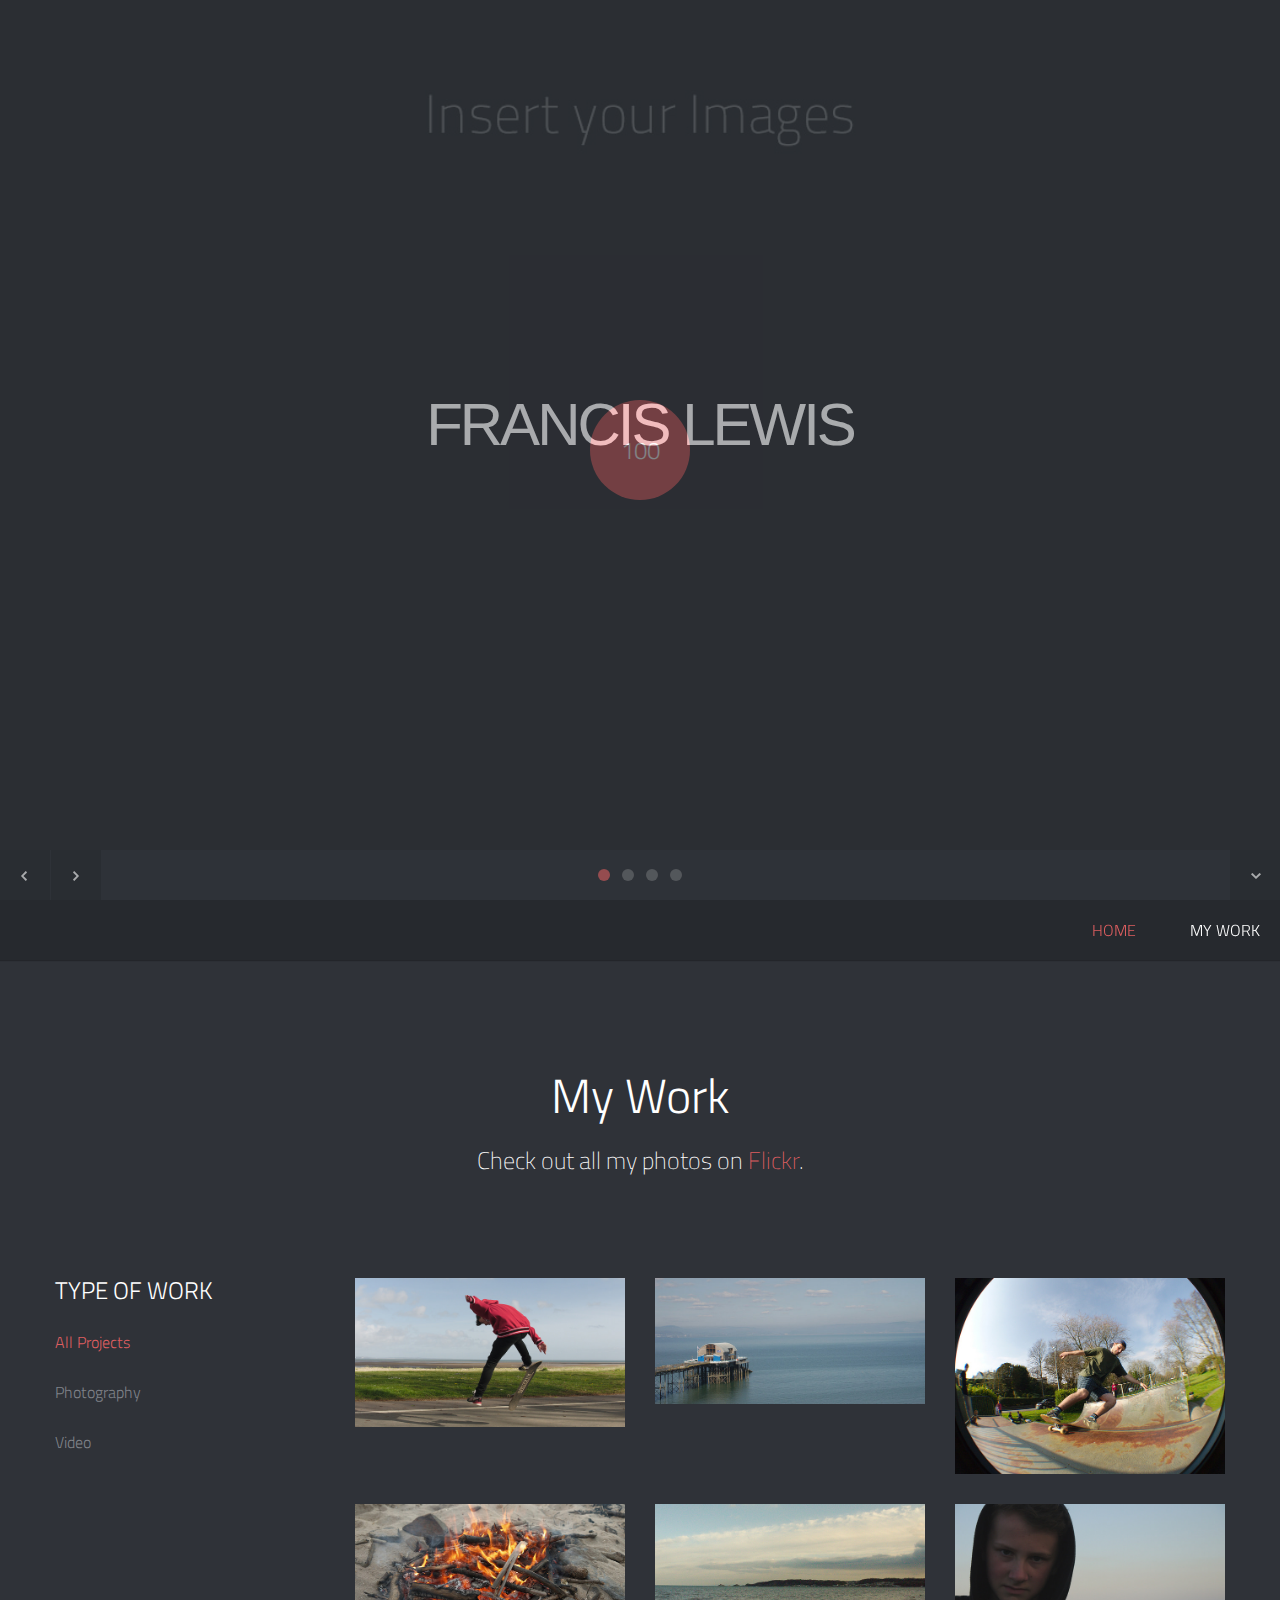
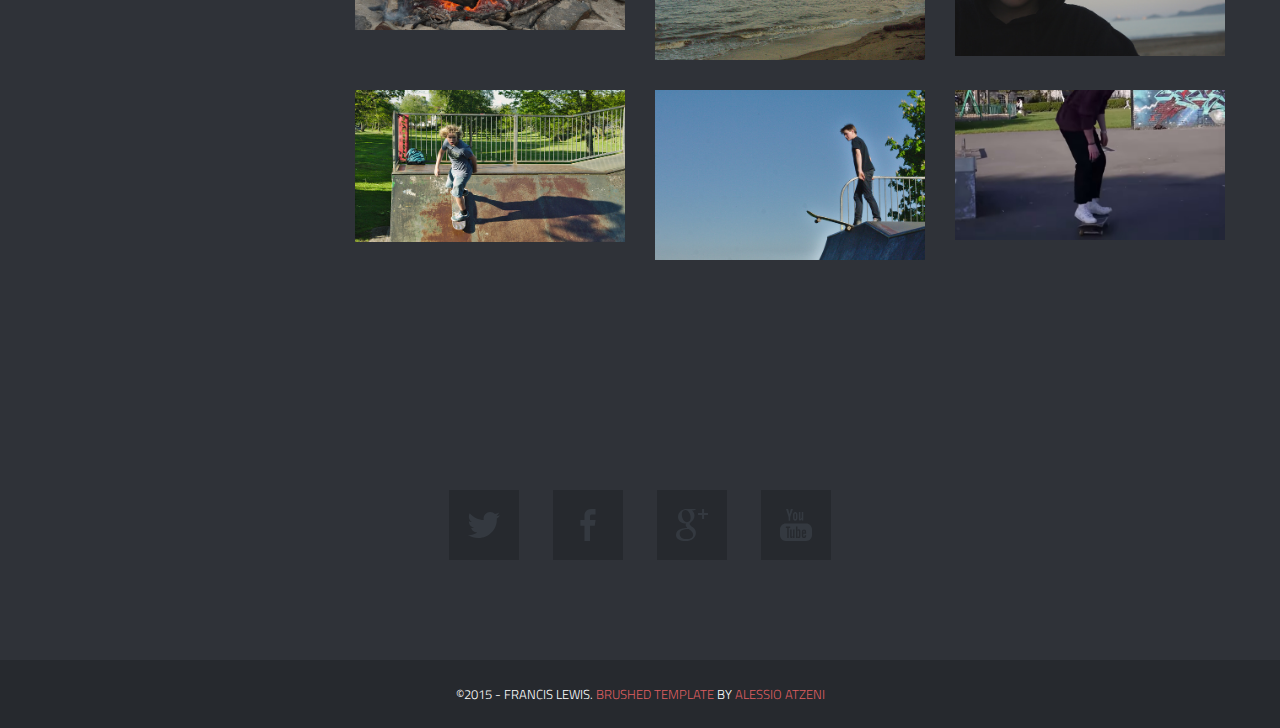
==== commit c32ffb9c: "removed some text" ====
--- a/index.html
+++ b/index.html
@@ -149,36 +149,36 @@
                 <!-- Item Project and Filter Name -->
                 <li class="item-thumbs span3 photography">
                   <!-- Fancybox - Gallery Enabled - Title - Full Image -->
-                  <a class="hover-wrap fancybox" data-fancybox-group="gallery" title="Watching the board spin" href="img/work/full/image-01-full.jpg">
-                    <span class="overlay-img"></span>
-                    <span class="overlay-img-thumb font-icon-plus"></span>
-                  </a>
-                  <!-- Thumb Image and Description -->
-                  <img src="img/work/thumbs/image-01.jpg" alt="A skateboarder on the seafront.">
-                </li>
-                <!-- End Item Project -->
-
-                <!-- Item Project and Filter Name -->
-                <li class="item-thumbs span3 photography">
-                  <!-- Fancybox - Gallery Enabled - Title - Full Image -->
-                  <a class="hover-wrap fancybox" data-fancybox-group="gallery" title="A sunny day at the sea" href="img/work/full/image-02-full.jpg">
-                    <span class="overlay-img"></span>
-                    <span class="overlay-img-thumb font-icon-plus"></span>
-                  </a>
-                  <!-- Thumb Image and Description -->
-                  <img src="img/work/thumbs/image-02.jpg" alt="Mumbles Pier">
-                </li>
-                <!-- End Item Project -->
-
-                <!-- Item Project and Filter Name -->
-                <li class="item-thumbs span3 photography">
-                  <!-- Fancybox - Gallery Enabled - Title - Full Image -->
-                  <a class="hover-wrap fancybox" data-fancybox-group="gallery" title="Fakie rock" href="img/work/full/image-03-full.jpg">
-                    <span class="overlay-img"></span>
-                    <span class="overlay-img-thumb font-icon-plus"></span>
-                  </a>
-                  <!-- Thumb Image and Description -->
-                  <img src="img/work/thumbs/image-03.jpg" alt="Blackpill mini ramp.">
+                  <a class="hover-wrap fancybox" data-fancybox-group="gallery" href="img/work/full/image-01-full.jpg">
+                    <span class="overlay-img"></span>
+                    <span class="overlay-img-thumb font-icon-plus"></span>
+                  </a>
+                  <!-- Thumb Image and Description -->
+                  <img src="img/work/thumbs/image-01.jpg">
+                </li>
+                <!-- End Item Project -->
+
+                <!-- Item Project and Filter Name -->
+                <li class="item-thumbs span3 photography">
+                  <!-- Fancybox - Gallery Enabled - Title - Full Image -->
+                  <a class="hover-wrap fancybox" data-fancybox-group="gallery" href="img/work/full/image-02-full.jpg">
+                    <span class="overlay-img"></span>
+                    <span class="overlay-img-thumb font-icon-plus"></span>
+                  </a>
+                  <!-- Thumb Image and Description -->
+                  <img src="img/work/thumbs/image-02.jpg">
+                </li>
+                <!-- End Item Project -->
+
+                <!-- Item Project and Filter Name -->
+                <li class="item-thumbs span3 photography">
+                  <!-- Fancybox - Gallery Enabled - Title - Full Image -->
+                  <a class="hover-wrap fancybox" data-fancybox-group="gallery" href="img/work/full/image-03-full.jpg">
+                    <span class="overlay-img"></span>
+                    <span class="overlay-img-thumb font-icon-plus"></span>
+                  </a>
+                  <!-- Thumb Image and Description -->
+                  <img src="img/work/thumbs/image-03.jpg">
                 </li>
                 <!-- End Item Project -->
 
@@ -197,49 +197,49 @@
                 <!-- Item Project and Filter Name -->
                 <li class="item-thumbs span3 photography">
                   <!-- Fancybox - Gallery Enabled - Title - Full Image -->
-                  <a class="hover-wrap fancybox" data-fancybox-group="gallery" title="Clouds" href="img/work/full/image-05-full.jpg">
-                    <span class="overlay-img"></span>
-                    <span class="overlay-img-thumb font-icon-plus"></span>
-                  </a>
-                  <!-- Thumb Image and Description -->
-                  <img src="img/work/thumbs/image-05.jpg" alt="Lorem ipsum dolor sit amet, consectetur adipiscing elit. Phasellus quis elementum odio. Curabitur pellentesque, dolor vel pharetra mollis.">
-                </li>
-                <!-- End Item Project -->
-
-
-                <!-- Item Project and Filter Name -->
-                <li class="item-thumbs span3 photography">
-                  <!-- Fancybox - Gallery Enabled - Title - Full Image -->
-                  <a class="hover-wrap fancybox" data-fancybox-group="gallery" title="The Dark" href="img/work/full/image-06-full.jpg">
-                    <span class="overlay-img"></span>
-                    <span class="overlay-img-thumb font-icon-plus"></span>
-                  </a>
-                  <!-- Thumb Image and Description -->
-                  <img src="img/work/thumbs/image-06.jpg" alt="Lorem ipsum dolor sit amet, consectetur adipiscing elit. Phasellus quis elementum odio. Curabitur pellentesque, dolor vel pharetra mollis.">
-                </li>
-                <!-- End Item Project -->
-
-                <!-- Item Project and Filter Name -->
-                <li class="item-thumbs span3 photography">
-                  <!-- Fancybox - Gallery Enabled - Title - Full Image -->
-                  <a class="hover-wrap fancybox" data-fancybox-group="gallery" title="The Beach" href="img/work/full/image-07-full.jpg">
-                    <span class="overlay-img"></span>
-                    <span class="overlay-img-thumb font-icon-plus"></span>
-                  </a>
-                  <!-- Thumb Image and Description -->
-                  <img src="img/work/thumbs/image-07.jpg" alt="Lorem ipsum dolor sit amet, consectetur adipiscing elit. Phasellus quis elementum odio. Curabitur pellentesque, dolor vel pharetra mollis.">
-                </li>
-                <!-- End Item Project -->
-                <!-- Item Project and Filter Name -->
-
-                <li class="item-thumbs span3 photography">
-                  <!-- Fancybox - Gallery Enabled - Title - Full Image -->
-                  <a class="hover-wrap fancybox" data-fancybox-group="gallery" title="The Beach" href="img/work/full/image-08-full.jpg">
-                    <span class="overlay-img"></span>
-                    <span class="overlay-img-thumb font-icon-plus"></span>
-                  </a>
-                  <!-- Thumb Image and Description -->
-                  <img src="img/work/thumbs/image-08.jpg" alt="Lorem ipsum dolor sit amet, consectetur adipiscing elit. Phasellus quis elementum odio. Curabitur pellentesque, dolor vel pharetra mollis.">
+                  <a class="hover-wrap fancybox" data-fancybox-group="gallery" href="img/work/full/image-05-full.jpg">
+                    <span class="overlay-img"></span>
+                    <span class="overlay-img-thumb font-icon-plus"></span>
+                  </a>
+                  <!-- Thumb Image and Description -->
+                  <img src="img/work/thumbs/image-05.jpg">
+                </li>
+                <!-- End Item Project -->
+
+
+                <!-- Item Project and Filter Name -->
+                <li class="item-thumbs span3 photography">
+                  <!-- Fancybox - Gallery Enabled - Title - Full Image -->
+                  <a class="hover-wrap fancybox" data-fancybox-group="gallery" href="img/work/full/image-06-full.jpg">
+                    <span class="overlay-img"></span>
+                    <span class="overlay-img-thumb font-icon-plus"></span>
+                  </a>
+                  <!-- Thumb Image and Description -->
+                  <img src="img/work/thumbs/image-06.jpg">
+                </li>
+                <!-- End Item Project -->
+
+                <!-- Item Project and Filter Name -->
+                <li class="item-thumbs span3 photography">
+                  <!-- Fancybox - Gallery Enabled - Title - Full Image -->
+                  <a class="hover-wrap fancybox" data-fancybox-group="gallery" href="img/work/full/image-07-full.jpg">
+                    <span class="overlay-img"></span>
+                    <span class="overlay-img-thumb font-icon-plus"></span>
+                  </a>
+                  <!-- Thumb Image and Description -->
+                  <img src="img/work/thumbs/image-07.jpg" >
+                </li>
+                <!-- End Item Project -->
+                <!-- Item Project and Filter Name -->
+
+                <li class="item-thumbs span3 photography">
+                  <!-- Fancybox - Gallery Enabled - Title - Full Image -->
+                  <a class="hover-wrap fancybox" data-fancybox-group="gallery" href="img/work/full/image-08-full.jpg">
+                    <span class="overlay-img"></span>
+                    <span class="overlay-img-thumb font-icon-plus"></span>
+                  </a>
+                  <!-- Thumb Image and Description -->
+                  <img src="img/work/thumbs/image-08.jpg">
                 </li>
                 <!-- End Item Project -->
                 <!-- Item Project and Filter Name -->
@@ -339,4 +339,4 @@
 
 </body>
 
-</html>+</html>
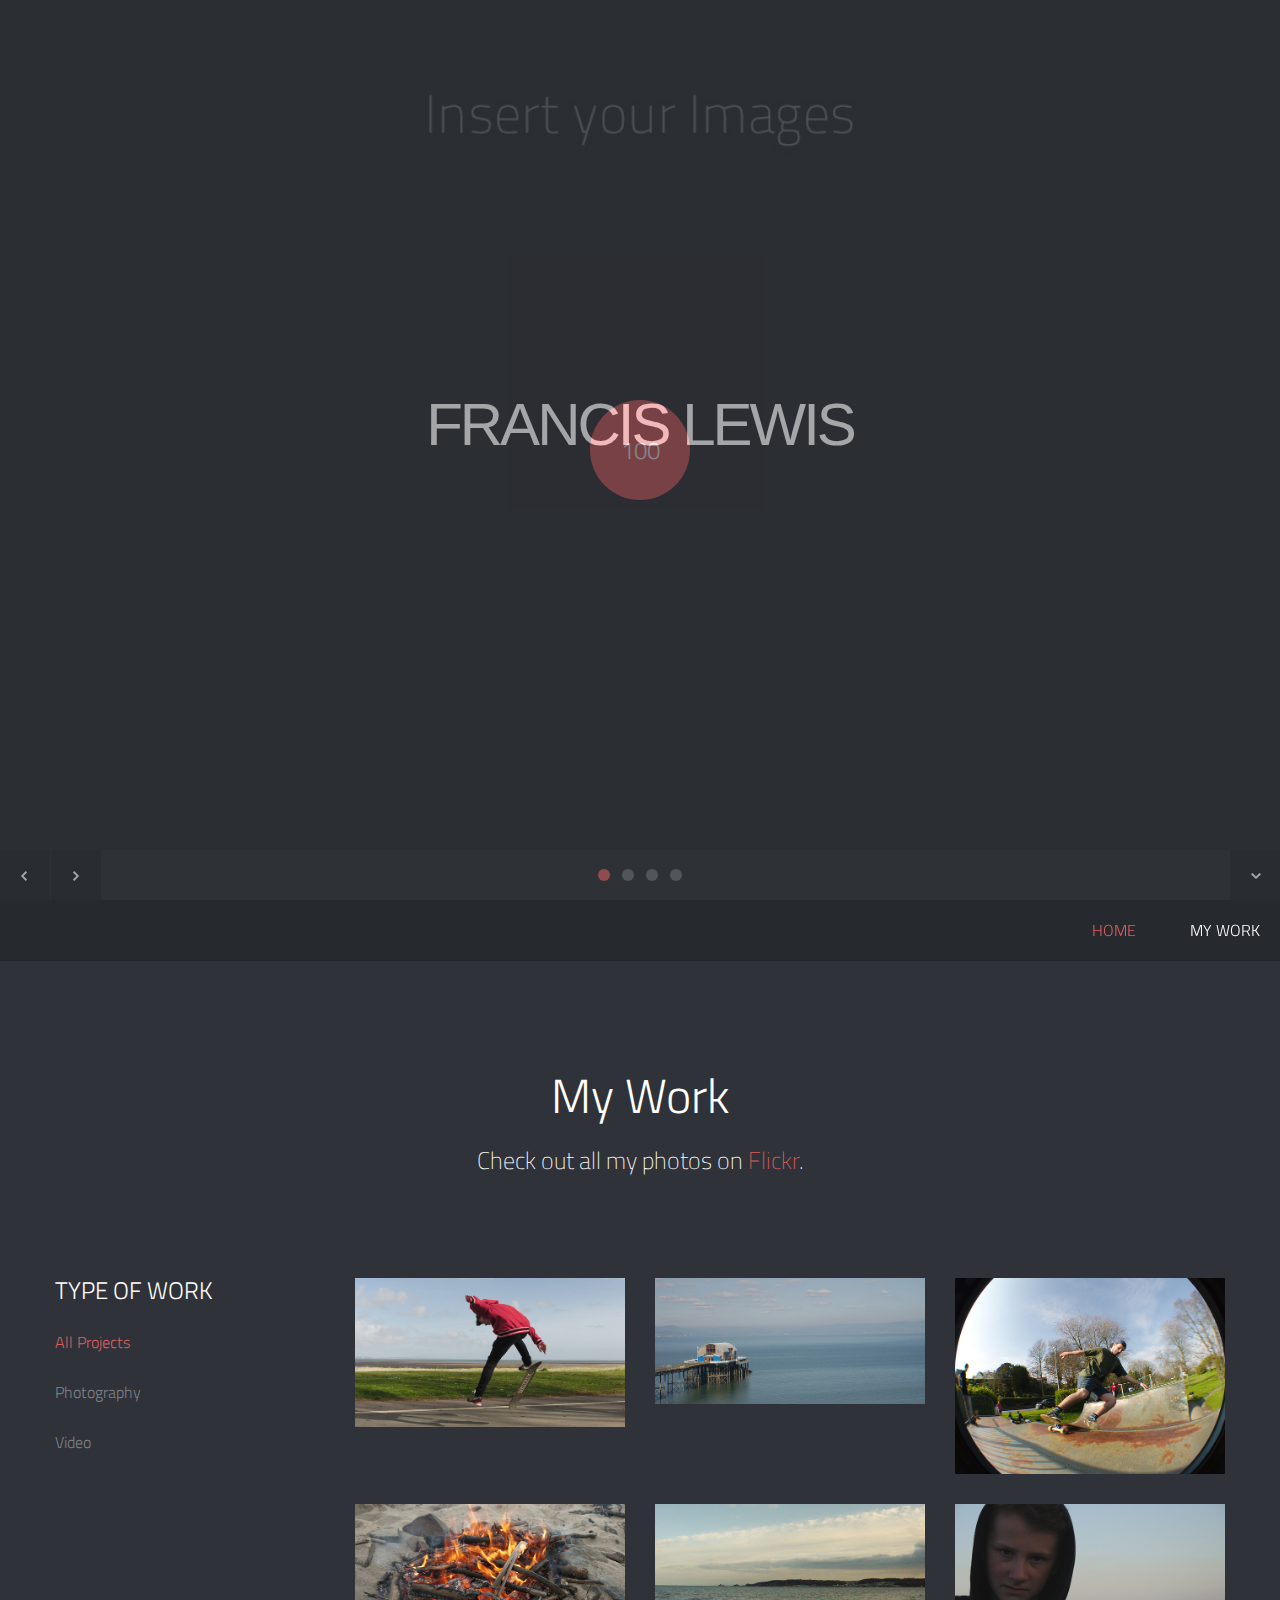
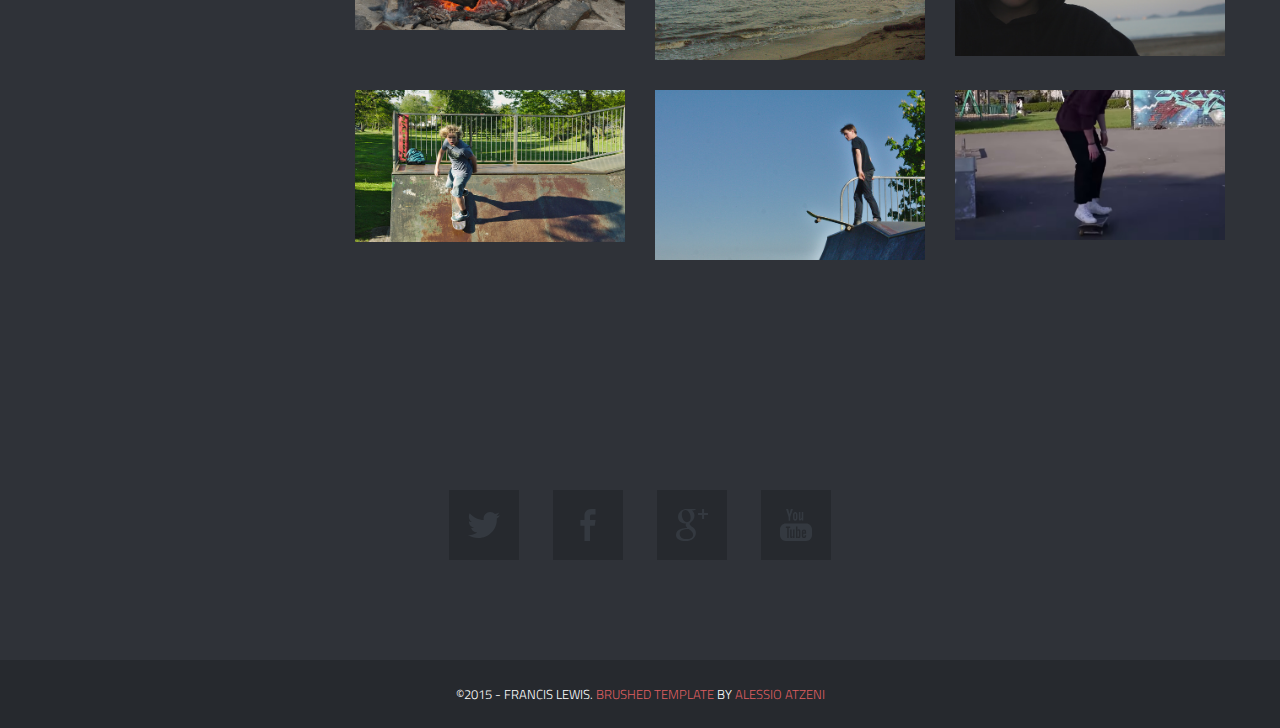
==== commit 91d222e2: "Removed Some "undifiened warnings"" ====
--- a/index.html
+++ b/index.html
@@ -149,7 +149,7 @@
                 <!-- Item Project and Filter Name -->
                 <li class="item-thumbs span3 photography">
                   <!-- Fancybox - Gallery Enabled - Title - Full Image -->
-                  <a class="hover-wrap fancybox" data-fancybox-group="gallery" href="img/work/full/image-01-full.jpg">
+                  <a class="hover-wrap fancybox" data-fancybox-group="gallery" title=" " href="img/work/full/image-01-full.jpg">
                     <span class="overlay-img"></span>
                     <span class="overlay-img-thumb font-icon-plus"></span>
                   </a>
@@ -161,7 +161,7 @@
                 <!-- Item Project and Filter Name -->
                 <li class="item-thumbs span3 photography">
                   <!-- Fancybox - Gallery Enabled - Title - Full Image -->
-                  <a class="hover-wrap fancybox" data-fancybox-group="gallery" href="img/work/full/image-02-full.jpg">
+                  <a class="hover-wrap fancybox" data-fancybox-group="gallery" title=" " href="img/work/full/image-02-full.jpg">
                     <span class="overlay-img"></span>
                     <span class="overlay-img-thumb font-icon-plus"></span>
                   </a>
@@ -173,7 +173,7 @@
                 <!-- Item Project and Filter Name -->
                 <li class="item-thumbs span3 photography">
                   <!-- Fancybox - Gallery Enabled - Title - Full Image -->
-                  <a class="hover-wrap fancybox" data-fancybox-group="gallery" href="img/work/full/image-03-full.jpg">
+                  <a class="hover-wrap fancybox" data-fancybox-group="gallery" title=" " href="img/work/full/image-03-full.jpg">
                     <span class="overlay-img"></span>
                     <span class="overlay-img-thumb font-icon-plus"></span>
                   </a>
@@ -185,7 +185,7 @@
                 <!-- Item Project and Filter Name -->
                 <li class="item-thumbs span3 photography">
                   <!-- Fancybox - Gallery Enabled - Title - Full Image -->
-                  <a class="hover-wrap fancybox" data-fancybox-group="gallery" title="The Fire" href="img/work/full/image-04-full.jpg">
+                  <a class="hover-wrap fancybox" data-fancybox-group="gallery" title=" " href="img/work/full/image-04-full.jpg">
                     <span class="overlay-img"></span>
                     <span class="overlay-img-thumb font-icon-plus"></span>
                   </a>
@@ -197,7 +197,7 @@
                 <!-- Item Project and Filter Name -->
                 <li class="item-thumbs span3 photography">
                   <!-- Fancybox - Gallery Enabled - Title - Full Image -->
-                  <a class="hover-wrap fancybox" data-fancybox-group="gallery" href="img/work/full/image-05-full.jpg">
+                  <a class="hover-wrap fancybox" data-fancybox-group="gallery" title=" " href="img/work/full/image-05-full.jpg">
                     <span class="overlay-img"></span>
                     <span class="overlay-img-thumb font-icon-plus"></span>
                   </a>
@@ -210,7 +210,7 @@
                 <!-- Item Project and Filter Name -->
                 <li class="item-thumbs span3 photography">
                   <!-- Fancybox - Gallery Enabled - Title - Full Image -->
-                  <a class="hover-wrap fancybox" data-fancybox-group="gallery" href="img/work/full/image-06-full.jpg">
+                  <a class="hover-wrap fancybox" data-fancybox-group="gallery" title=" " href="img/work/full/image-06-full.jpg">
                     <span class="overlay-img"></span>
                     <span class="overlay-img-thumb font-icon-plus"></span>
                   </a>
@@ -222,7 +222,7 @@
                 <!-- Item Project and Filter Name -->
                 <li class="item-thumbs span3 photography">
                   <!-- Fancybox - Gallery Enabled - Title - Full Image -->
-                  <a class="hover-wrap fancybox" data-fancybox-group="gallery" href="img/work/full/image-07-full.jpg">
+                  <a class="hover-wrap fancybox" data-fancybox-group="gallery" title=" " href="img/work/full/image-07-full.jpg">
                     <span class="overlay-img"></span>
                     <span class="overlay-img-thumb font-icon-plus"></span>
                   </a>
@@ -234,7 +234,7 @@
 
                 <li class="item-thumbs span3 photography">
                   <!-- Fancybox - Gallery Enabled - Title - Full Image -->
-                  <a class="hover-wrap fancybox" data-fancybox-group="gallery" href="img/work/full/image-08-full.jpg">
+                  <a class="hover-wrap fancybox" data-fancybox-group="gallery" title=" " href="img/work/full/image-08-full.jpg">
                     <span class="overlay-img"></span>
                     <span class="overlay-img-thumb font-icon-plus"></span>
                   </a>
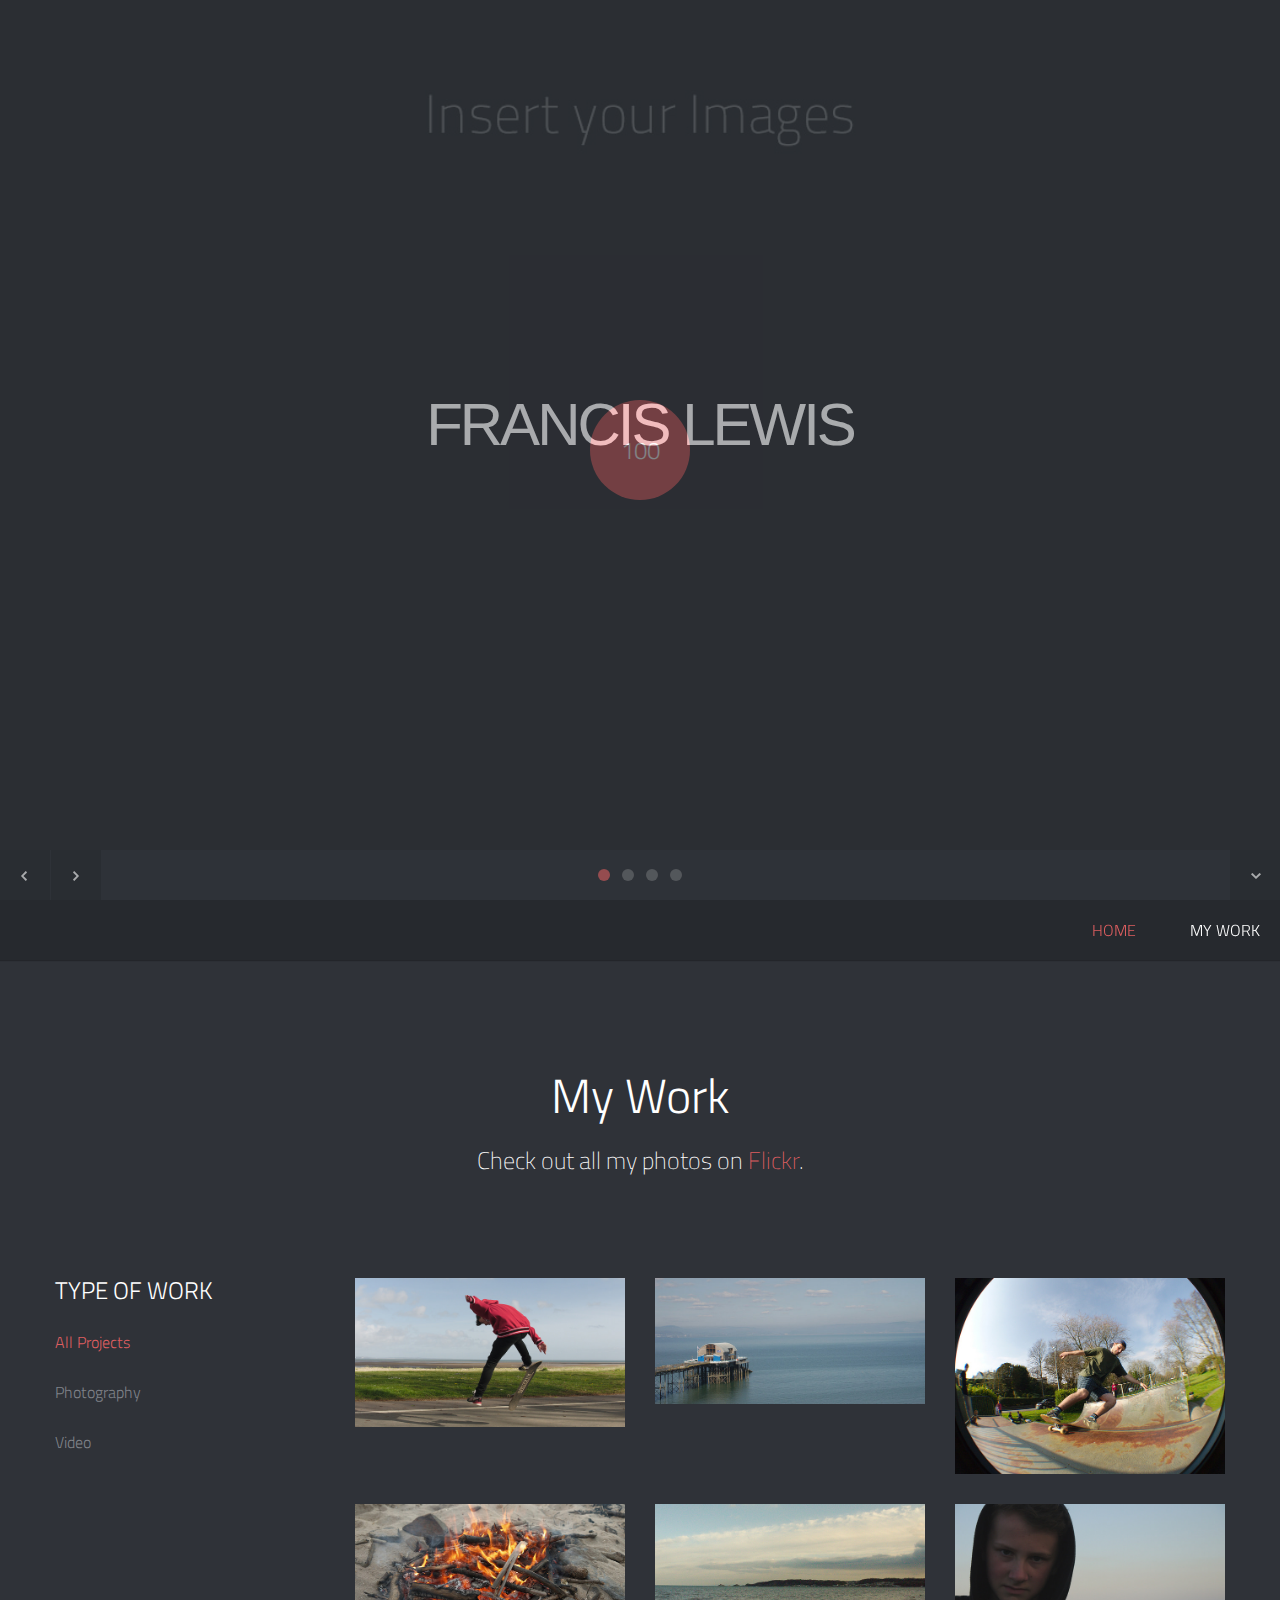
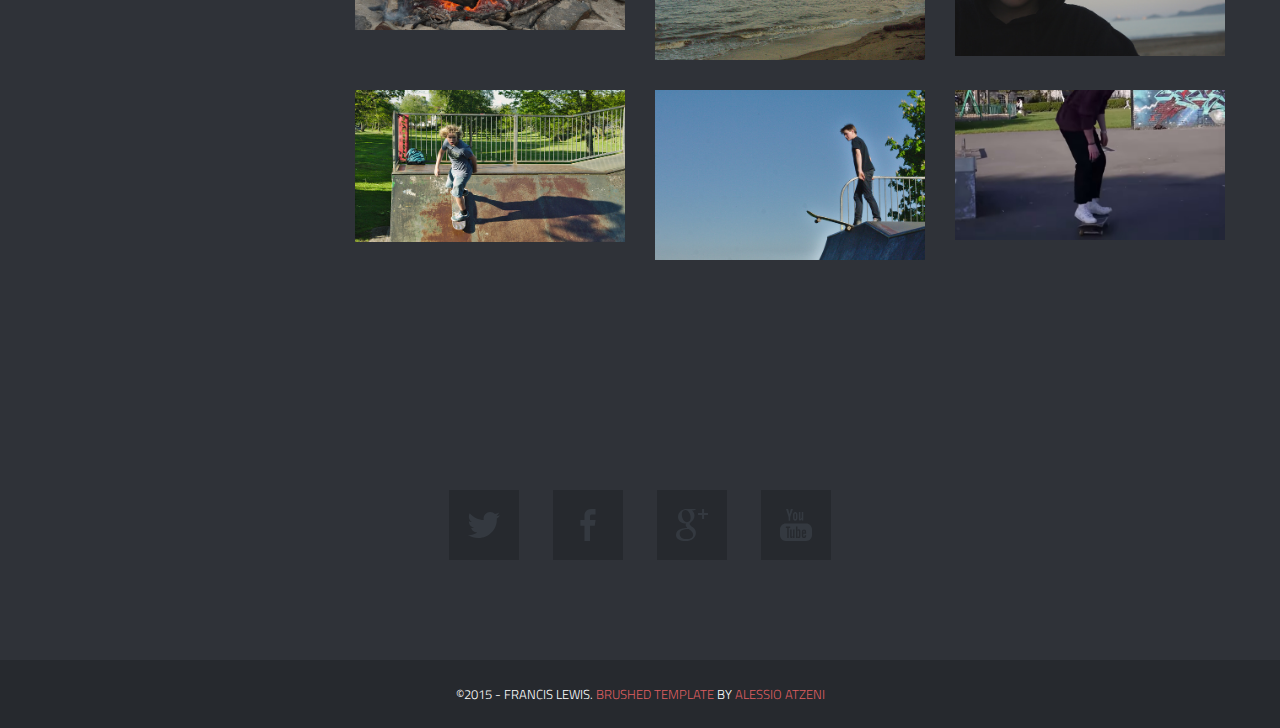
==== commit 9f1a02ff: "Added alts" ====
--- a/index.html
+++ b/index.html
@@ -154,7 +154,7 @@
                     <span class="overlay-img-thumb font-icon-plus"></span>
                   </a>
                   <!-- Thumb Image and Description -->
-                  <img src="img/work/thumbs/image-01.jpg">
+                  <img src="img/work/thumbs/image-01.jpg" alt=" ">
                 </li>
                 <!-- End Item Project -->
 
@@ -166,7 +166,7 @@
                     <span class="overlay-img-thumb font-icon-plus"></span>
                   </a>
                   <!-- Thumb Image and Description -->
-                  <img src="img/work/thumbs/image-02.jpg">
+                  <img src="img/work/thumbs/image-02.jpg" alt=" ">
                 </li>
                 <!-- End Item Project -->
 
@@ -178,7 +178,7 @@
                     <span class="overlay-img-thumb font-icon-plus"></span>
                   </a>
                   <!-- Thumb Image and Description -->
-                  <img src="img/work/thumbs/image-03.jpg">
+                  <img src="img/work/thumbs/image-03.jpg" alt=" ">
                 </li>
                 <!-- End Item Project -->
 
@@ -190,7 +190,7 @@
                     <span class="overlay-img-thumb font-icon-plus"></span>
                   </a>
                   <!-- Thumb Image and Description -->
-                  <img src="img/work/thumbs/image-04.jpg" alt="">
+                  <img src="img/work/thumbs/image-04.jpg" alt=" ">
                 </li>
                 <!-- End Item Project -->
 
@@ -202,7 +202,7 @@
                     <span class="overlay-img-thumb font-icon-plus"></span>
                   </a>
                   <!-- Thumb Image and Description -->
-                  <img src="img/work/thumbs/image-05.jpg">
+                  <img src="img/work/thumbs/image-05.jpg"  alt=" ">
                 </li>
                 <!-- End Item Project -->
 
@@ -215,7 +215,7 @@
                     <span class="overlay-img-thumb font-icon-plus"></span>
                   </a>
                   <!-- Thumb Image and Description -->
-                  <img src="img/work/thumbs/image-06.jpg">
+                  <img src="img/work/thumbs/image-06.jpg"  alt=" ">
                 </li>
                 <!-- End Item Project -->
 
@@ -227,7 +227,7 @@
                     <span class="overlay-img-thumb font-icon-plus"></span>
                   </a>
                   <!-- Thumb Image and Description -->
-                  <img src="img/work/thumbs/image-07.jpg" >
+                  <img src="img/work/thumbs/image-07.jpg" alt=" ">
                 </li>
                 <!-- End Item Project -->
                 <!-- Item Project and Filter Name -->
@@ -239,7 +239,7 @@
                     <span class="overlay-img-thumb font-icon-plus"></span>
                   </a>
                   <!-- Thumb Image and Description -->
-                  <img src="img/work/thumbs/image-08.jpg">
+                  <img src="img/work/thumbs/image-08.jpg" alt=" ">
                 </li>
                 <!-- End Item Project -->
                 <!-- Item Project and Filter Name -->
